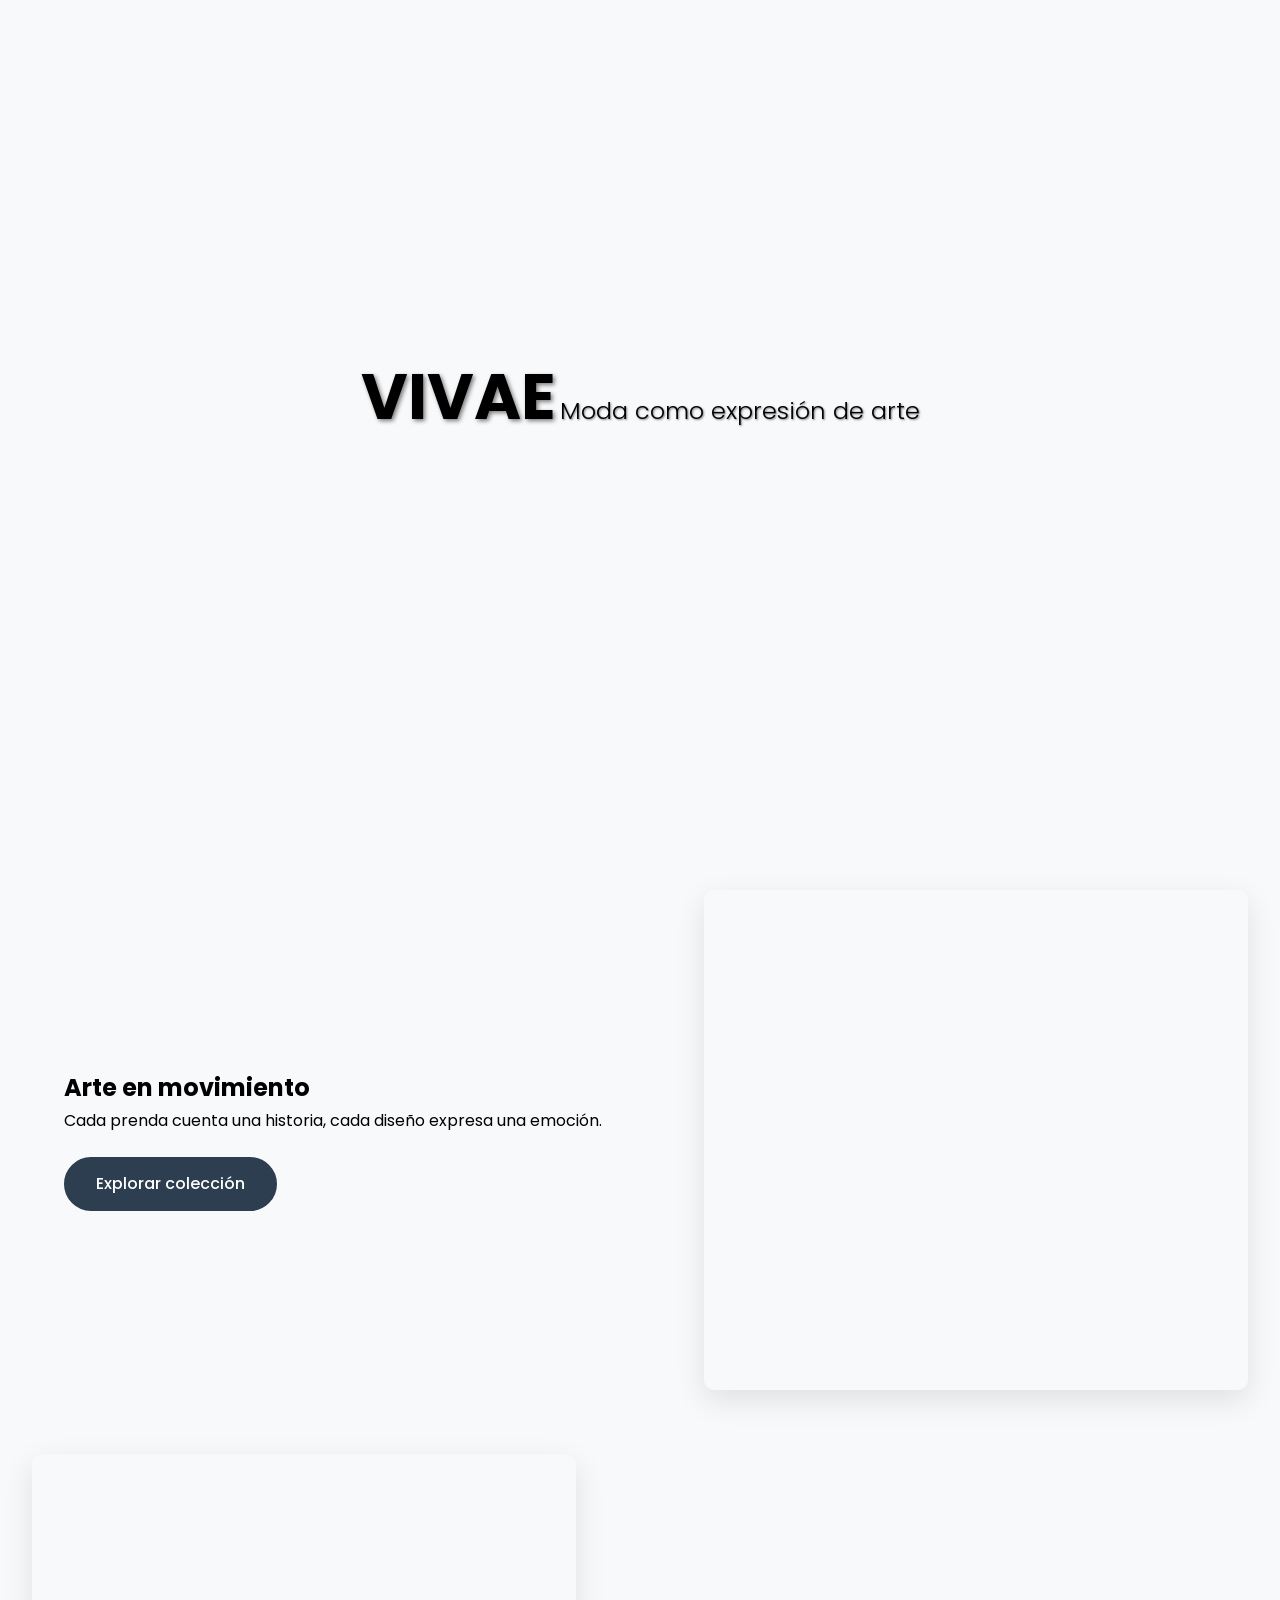
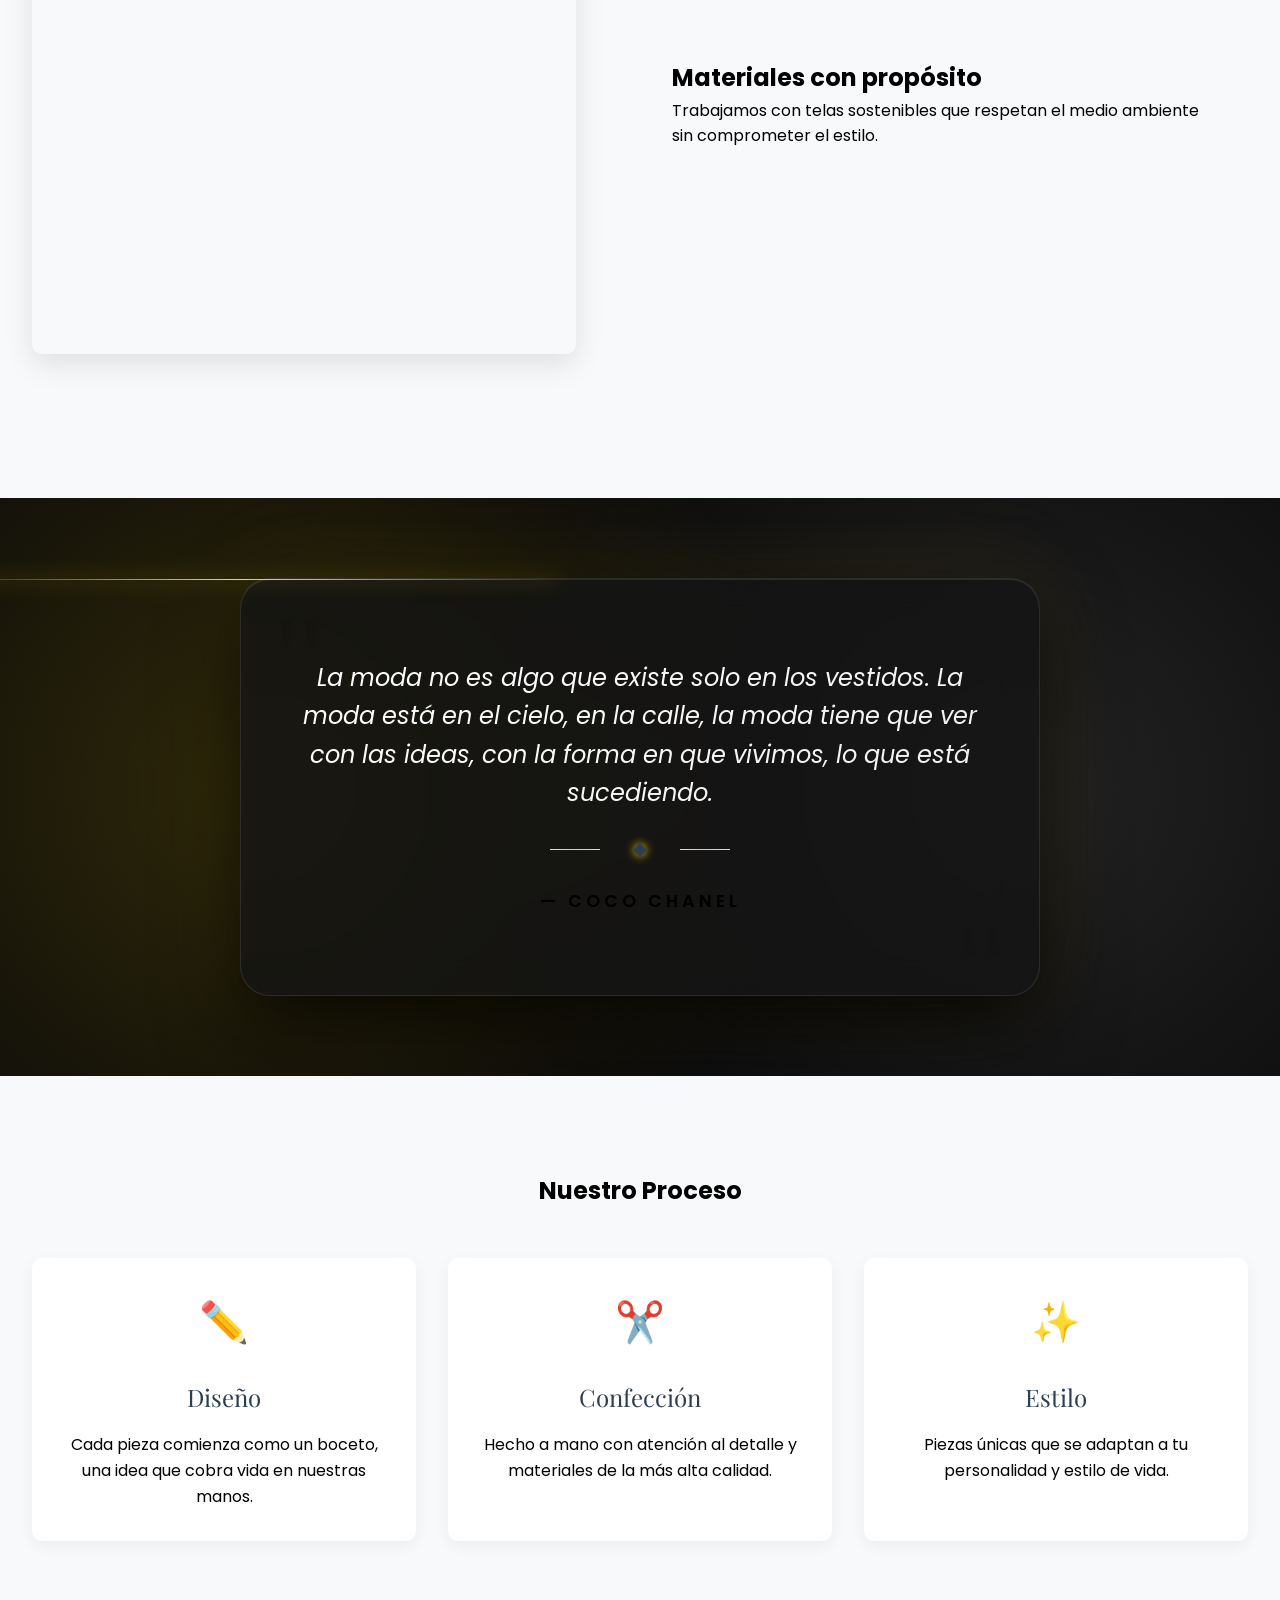
==== index.html @ c9e24480 "." ====
<!DOCTYPE html>
<html lang="es">
<head>
    <meta charset="UTF-8">
    <meta name="viewport" content="width=device-width, initial-scale=1.0">
    <title>Vivae - Moda Femenina</title>
    <link rel="icon" type="image/jpg" href="img/vivae.jpg">
    <link rel="shortcut icon" type="image/jpg" href="img/vivae.jpg">
    <link rel="stylesheet" href="https://cdnjs.cloudflare.com/ajax/libs/font-awesome/6.0.0-beta3/css/all.min.css">
    <link rel="stylesheet" href="css/estilos.css">
    <link rel="stylesheet" href="css/footer.css">
    <link rel="stylesheet" href="css/responsive.css">
    <link rel="stylesheet" href="css/index.css">
    <link rel="preconnect" href="https://fonts.googleapis.com">
    <link rel="preconnect" href="https://fonts.gstatic.com" crossorigin>
    <link href="https://fonts.googleapis.com/css2?family=Playfair+Display:wght@400;500;600;700&family=Poppins:wght@300;400;500;600&display=swap" rel="stylesheet">
</head>
<body>
    <!-- Navigation will be loaded here -->
    <div id="navbar-placeholder">
      <!-- Nav will be loaded by JavaScript -->
    </div>

    <!-- Contenido principal -->
    <main>
        <!-- Banner principal con texto superpuesto -->
        <section class="banner-hero">
            <div class="banner-imagen" id="banner-imagen"></div>
            <div class="banner-contenido">
                <h1 class="titulo-banner">VIVAE</h1>
                <p class="subtitulo-banner">Moda como expresión de arte</p>
            </div>
        </section>

        <!-- Galería de inspiración -->
        <section class="galeria-inspiracion">
            <div class="galeria-item">
                <div class="galeria-texto">
                    <h2>Arte en movimiento</h2>
                    <p>Cada prenda cuenta una historia, cada diseño expresa una emoción.</p>
                    <a href="productos.html" class="btn-explorar">Explorar colección</a>
                </div>
                <div class="galeria-imagen" id="galeria-imagen-1"></div>
            </div>
            
            <div class="galeria-item inverso">
                <div class="galeria-texto">
                    <h2>Materiales con propósito</h2>
                    <p>Trabajamos con telas sostenibles que respetan el medio ambiente sin comprometer el estilo.</p>
                </div>
                <div class="galeria-imagen" id="galeria-imagen-2"></div>
            </div>
        </section>

        <!-- Frase inspiradora -->
        <section class="frase-inspiradora">
            <div class="container">
                <div class="coco-card">
                    <div class="border-glow"></div>
                    <div class="glow-top"></div>
                    <span class="quote-mark left">"</span>
                    <span class="quote-mark right">"</span>
                    
                    <div class="content">
                        <p class="quote-text">La moda no es algo que existe solo en los vestidos. La moda está en el cielo, en la calle, la moda tiene que ver con las ideas, con la forma en que vivimos, lo que está sucediendo.</p>
                        
                        <div class="divider-container">
                            <div class="divider"></div>
                            <div class="diamond"></div>
                            <div class="divider"></div>
                        </div>
                        
                        <p class="author">— Coco Chanel</p>
                    </div>
                    
                    <div class="sparkle"></div>
                    <div class="sparkle"></div>
                    <div class="sparkle"></div>
                    <div class="sparkle"></div>
                </div>
            </div>
        </section>

        <!-- Proceso creativo -->
        <section class="proceso-creativo">
            <h2>Nuestro Proceso</h2>
            <div class="proceso-grid">
                <div class="proceso-paso">
                    <div class="proceso-icono">✏️</div>
                    <h3>Diseño</h3>
                    <p>Cada pieza comienza como un boceto, una idea que cobra vida en nuestras manos.</p>
                </div>
                <div class="proceso-paso">
                    <div class="proceso-icono">✂️</div>
                    <h3>Confección</h3>
                    <p>Hecho a mano con atención al detalle y materiales de la más alta calidad.</p>
                </div>
                <div class="proceso-paso">
                    <div class="proceso-icono">✨</div>
                    <h3>Estilo</h3>
                    <p>Piezas únicas que se adaptan a tu personalidad y estilo de vida.</p>
                </div>
            </div>
        </section>
    </main>

    <!-- Footer will be loaded here -->
    <footer id="footer-placeholder">
      <!-- Footer will be loaded by JavaScript -->
    </footer>

<script src="js/index.js"></script>
</body>
</html>
---- css/estilos.css ----
/* Google Fonts */
@import url('https://fonts.googleapis.com/css2?family=Playfair+Display:ital,wght@1,600;1,700&family=Poppins:wght@300;500&display=swap');

:root {
  /* Paleta de colores principal - Tema Moderno y Fresco */
  --color-primario: #4a6fa5;
  --color-primario-oscuro: #3a5a8c;
  --color-primario-claro: #6b8cae;
  --color-secundario: #ff7e5f;
  --color-fondo: #f8f9fa;
  --color-fondo-secundario: #e9ecef;
  --color-texto: #000000;
  --color-texto-claro: #333333;
  --color-borde: #dee2e6;
  --color-blanco: #ffffff;
  --color-exito: #28a745;
  --color-alerta: #ffc107;
  --color-peligro: #dc3545;
  --color-destacado: #6f42c1;
  --color-sombra: rgba(0, 0, 0, 0.05);
  
  /* Sombras */
  --sombra-sm: 0 1px 2px 0 rgba(0, 0, 0, 0.05);
  --sombra: 0 4px 6px -1px rgba(0, 0, 0, 0.1), 0 2px 4px -1px rgba(0, 0, 0, 0.06);
  --sombra-md: 0 10px 15px -3px rgba(0, 0, 0, 0.1), 0 4px 6px -2px rgba(0, 0, 0, 0.05);
  --sombra-lg: 0 20px 25px -5px rgba(0, 0, 0, 0.1), 0 10px 10px -5px rgba(0, 0, 0, 0.04);
  
  /* Bordes */
  --radio-borde: 0.75rem;
  --radio-borde-sm: 0.5rem;
  
  /* Transiciones */
  --transicion-rapida: all 0.2s ease-in-out;
  --transicion: all 0.3s cubic-bezier(0.4, 0, 0.2, 1);
  --transicion-lenta: all 0.5s cubic-bezier(0.4, 0, 0.2, 1);
  
  /* Tipografía */
  --fuente-titulo: 'Inter', -apple-system, BlinkMacSystemFont, 'Segoe UI', Roboto, sans-serif;
  --fuente-texto: 'Inter', -apple-system, BlinkMacSystemFont, 'Segoe UI', Roboto, sans-serif;
  
  /* Espaciado */
  --espaciado-xs: 0.5rem;
  --espaciado-sm: 1rem;
  --espaciado-md: 1.5rem;
  --espaciado-lg: 2rem;
  --espaciado-xl: 3rem;
  
  /* Z-index */
  --z-index-nav: 1000;
  --z-index-modal: 2000;
  --z-index-toast: 3000;
  --z-index-whatsapp: 999;
}

/* ======================
   RESET Y BASE
   ====================== */
* {
  margin: 0;
  padding: 0;
  box-sizing: border-box;
  font-family: 'Poppins', sans-serif;
}

body {
  font-family: var(--fuente-texto);
  line-height: 1.6;
  color: #000000;
  background-color: var(--color-fondo);
  margin: 0;
  padding: 0;
  min-height: 100vh;
  display: flex;
  flex-direction: column;
  width: 100%;
  overflow-x: hidden;
}

/* ======================
   NAVBAR
   ====================== */
.navbar {
  display: flex;
  justify-content: center;
  align-items: center;
  padding: 15px 20px;
  background: white;
  position: fixed;
  width: 100%;
  top: 0;
  left: 0;
  z-index: var(--z-index-nav);
  box-shadow: 0 2px 15px rgba(0, 0, 0, 0.08);
  height: 80px;
  transition: var(--transicion);
}

.navbar.scrolled {
  padding: 10px 20px;
  height: 70px;
  box-shadow: 0 4px 20px rgba(0, 0, 0, 0.1);
}

.navbar-container {
  display: flex;
  justify-content: space-between;
  align-items: center;
  width: 100%;
  max-width: 1400px;
  margin: 0 auto;
  padding: 0 20px;
}

/* Logo */
.logo {
  display: flex;
  align-items: center;
  text-decoration: none;
  gap: 12px;
  transition: var(--transicion);
  font-family: 'Playfair Display', serif;
  font-weight: 700;
  color: #333;
}

.logo:focus {
  outline: 2px solid var(--color-primario);
  outline-offset: 4px;
  border-radius: 4px;
}

.logo-img {
  height: 40px;
  width: 40px;
  border-radius: 50%;
  object-fit: cover;
  transition: transform 0.3s ease;
}

.logo:hover .logo-img {
  transform: scale(1.05);
}

.logo-text {
  font-family: 'Playfair Display', serif;
  font-size: 1.5rem;
  font-weight: 700;
  color: #333;
  letter-spacing: 0.5px;
  transition: color 0.3s ease;
}

@media (max-width: 576px) {
  .logo-text {
    font-size: 1.25rem;
  }
  
  .logo-img {
    width: 35px;
    height: 35px;
  }
}

/* Menú de navegación */
.main-nav {
  display: flex;
  align-items: center;
}

.nav-links {
  display: flex;
  list-style: none;
  margin: 0;
  padding: 0;
  gap: 2rem;
}

.nav-link {
  color: #333;
  text-decoration: none;
  font-weight: 500;
  font-size: 0.95rem;
  text-transform: uppercase;
  letter-spacing: 0.5px;
  padding: 0.5rem 0;
  position: relative;
  transition: color 0.3s ease;
}

.nav-link::after {
  content: '';
  position: absolute;
  bottom: 0;
  left: 0;
  width: 0;
  height: 2px;
  background-color: var(--color-primario);
  transition: width 0.3s ease;
}

.nav-link:hover,
.nav-link:focus,
.nav-link.active {
  color: var(--color-primario);
  outline: none;
}

.nav-link:hover::after,
.nav-link:focus::after,
.nav-link.active::after {
  width: 100%;
}

/* Botón de menú móvil */
.menu-toggle {
  display: none;
  flex-direction: column;
  justify-content: space-between;
  width: 30px;
  height: 24px;
  background: none;
  border: none;
  cursor: pointer;
  padding: 0;
  z-index: 1002;
}

.menu-toggle:focus {
  outline: 2px solid var(--color-primario);
  outline-offset: 4px;
  border-radius: 4px;
}

.hamburger {
  display: block;
  width: 100%;
  height: 3px;
  background-color: #333;
  border-radius: 3px;
  transition: var(--transicion);
}

/* Overlay del menú móvil */
.menu-overlay {
  position: fixed;
  top: 0;
  left: 0;
  width: 100%;
  height: 100%;
  background-color: rgba(0, 0, 0, 0.5);
  opacity: 0;
  visibility: hidden;
  transition: var(--transicion);
  z-index: 1000;
}

.menu-overlay.active {
  opacity: 1;
  visibility: visible;
}

/* Estilos responsivos */
@media (max-width: 992px) {
  .menu-toggle {
    display: flex;
  }
  
  .main-nav {
    position: fixed;
    top: 80px;
    right: -100%;
    width: 300px;
    height: calc(100vh - 80px);
    background: white;
    flex-direction: column;
    justify-content: flex-start;
    align-items: stretch;
    padding: 2rem;
    box-shadow: -2px 0 15px rgba(0, 0, 0, 0.1);
    transition: right 0.3s ease;
    z-index: 1001;
    overflow-y: auto;
  }
  
  .navbar.scrolled .main-nav {
    top: 70px;
    height: calc(100vh - 70px);
  }
  
  .main-nav.active {
    right: 0;
  }
  
  .nav-links {
    flex-direction: column;
    gap: 0;
    width: 100%;
  }
  
  .nav-links li {
    border-bottom: 1px solid var(--color-borde);
  }
  
  .nav-link {
    display: block;
    padding: 1rem 0;
    font-size: 1rem;
  }
  
  .nav-link::after {
    display: none;
  }
}

@media (max-width: 576px) {
  .main-nav {
    width: 100%;
    right: -100%;
  }
  
  .logo-text {
    font-size: 1.25rem;
  }
  
  .logo-img {
    width: 35px;
    height: 35px;
  }
}

/* Clase para deshabilitar el scroll cuando el menú está abierto */
body.no-scroll {
  overflow: hidden;
  position: fixed;
  width: 100%;
  height: 100%;
}

/* Logo link styles */
.logo-link {
  display: flex;
  align-items: center;
  gap: 12px;
  text-decoration: none;
  color: inherit;
}

.logo-img {
  height: 40px;
  width: 40px;
  border-radius: 50%;
  object-fit: cover;
  transition: transform 0.3s ease;
  background-color: white;
  padding: 5px;
  border-radius: 50%;
  transition: transform 0.5s ease-in-out;
  animation: float 4s ease-in-out infinite;
  box-shadow: 0 4px 15px rgba(0, 0, 0, 0.1);
}

@keyframes float {
  0% { transform: translateY(0px); }
  50% { transform: translateY(-10px); }
  100% { transform: translateY(0px); }
}

.logo-text {
  display: inline-block;
  color: #333;
  font-size: 1.5rem;
  font-weight: 700;
  margin: 0;
  padding: 0;
  line-height: 1;
  vertical-align: middle;
}

/* Contenedor principal de navegación */
.navbar-container {
  display: flex;
  justify-content: space-between;
  align-items: center;
  width: 100%;
  max-width: 1400px;
  margin: 0 auto;
  padding: 0 20px;
}

/* Contenedor principal de navegación */
.navbar-container {
  display: flex;
  justify-content: space-between;
  align-items: center;
  width: 100%;
  max-width: 1400px;
  margin: 0 auto;
  padding: 0 20px;
}

/* Contenedor del menú central */
.nav-center {
  flex: 1;
  display: flex;
  justify-content: center;
  margin: 0 20px;
}

/* Menú de navegación */
.nav-links {
  display: flex;
  list-style: none;
  gap: 30px;
  margin: 0;
  padding: 0;
  align-items: center;
}

/* Estilos para los enlaces de navegación */
.nav-links a {
  text-decoration: none;
  color: #333;
  font-weight: 500;
  font-size: 14px;
  text-transform: uppercase;
  letter-spacing: 1px;
  transition: color 0.3s;
  padding: 8px 0;
  position: relative;
}

.nav-links a:hover,
.nav-links a.active {
  color: #8c33ff;
}

.nav-links a.active::after {
  content: '';
  position: absolute;
  bottom: 0;
  left: 0;
  width: 100%;
  height: 2px;
  background: #8c33ff;
}

/* Botón de menú móvil */
.menu-toggle {
  display: none;
  background: none;
  border: none;
  cursor: pointer;
  padding: 10px;
  z-index: 1002;
  margin-left: 15px;
}

.menu-toggle i {
  font-size: 24px;
  color: #333;
}

/* Overlay para el menú móvil */
.menu-overlay {
  display: none;
  position: fixed;
  top: 0;
  left: 0;
  right: 0;
  bottom: 0;
  background: rgba(0, 0, 0, 0.5);
  z-index: 999;
  opacity: 0;
  transition: opacity 0.3s;
}

.menu-overlay.active {
  display: block;
  opacity: 1;
}

/* Estilos para móviles */
@media (max-width: 992px) {
  .menu-toggle {
    display: flex;
    flex-direction: column;
    justify-content: space-between;
    width: 30px;
    height: 24px;
  }

  .menu-toggle .hamburger {
    display: block;
    width: 100%;
    height: 2px;
    background-color: #333;
    transition: all 0.3s;
  }

  .menu-toggle.active .hamburger:nth-child(1) {
    transform: translateY(11px) rotate(45deg);
  }

  .menu-toggle.active .hamburger:nth-child(2) {
    opacity: 0;
    transform: scale(0);
  }

  .menu-toggle.active .hamburger:nth-child(3) {
    transform: translateY(-11px) rotate(-45deg);
  }

  .nav-links {
    display: none;
    position: absolute;
    top: 80px;
    left: 0;
    right: 0;
    background: white;
    flex-direction: column;
    gap: 0;
    padding: 20px 0;
    box-shadow: 0 4px 6px rgba(0, 0, 0, 0.1);
  }

  .nav-links.active {
    display: flex;
  }

  .nav-links li {
    width: 100%;
    text-align: center;
  }

  .nav-links a {
    display: block;
    padding: 12px 20px;
  }

  .nav-links a.active::after {
    display: none;
  }

  .nav-links a.active {
    background-color: #f8f9fa;
  }
}

.nav-links li {
  position: relative;
}

.nav-links a {
  text-decoration: none;
  color: #333;
  font-weight: 500;
  font-size: 14px;
  transition: color 0.3s;
  text-transform: uppercase;
  letter-spacing: 1px;
  padding: 5px 0;
  position: relative;
  font-family: 'Poppins', sans-serif;
}

.nav-links a.active {
  color: #8c33ff;
}

.nav-links a.active::after {
  content: "";
  position: absolute;
  bottom: -5px;
  left: 0;
  width: 100%;
  height: 2px;
  background: #8c33ff;
}

.nav-links a:hover {
  color: #8c33ff;
}

/* Búsqueda */
.nav-search {
  position: relative;
  width: 250px;
  margin-right: 20px;
}

.search-form {
  position: relative;
  width: 100%;
}

.search-input {
  width: 100%;
  padding: 10px 40px 10px 15px;
  border: 1px solid var(--color-borde);
  border-radius: 30px;
  font-size: 0.9rem;
  transition: all 0.3s ease;
  background-color: #f8f9fa;
}

.search-input:focus {
  outline: none;
  border-color: var(--color-primario);
  box-shadow: 0 0 0 2px rgba(74, 111, 165, 0.2);
  background-color: white;
}

.search-button {
  position: absolute;
  right: 10px;
  top: 50%;
  transform: translateY(-50%);
  background: none;
  border: none;
  color: var(--color-primario);
  cursor: pointer;
  padding: 5px;
  display: flex;
  align-items: center;
  justify-content: center;
}

/* Iconos */
.nav-icons {
  display: flex;
  align-items: center;
  gap: 15px;
}

.search-btn,
.user-btn,
.cart-link {
  color: #444;
  text-decoration: none;
  transition: color 0.3s;
  position: relative;
  display: flex;
  align-items: center;
  justify-content: center;
  width: 36px;
  height: 36px;
  border-radius: 50%;
}

.search-btn:hover,
.user-btn:hover,
.cart-link:hover {
  color: #8c33ff;
  background-color: rgba(140, 51, 255, 0.1);
}

.cart-count {
  position: absolute;
  top: -5px;
  right: -5px;
  background: #2d3559;
  color: white;
  font-size: 10px;
  font-weight: 700;
  border-radius: 50%;
  padding: 2px 5px;
  min-width: 18px;
  height: 18px;
  display: flex;
  align-items: center;
  justify-content: center;
  line-height: 1;
}

/* Botón de menú móvil */
.menu-toggle {
  display: none;
  background: none;
  border: none;
  cursor: pointer;
  padding: 10px;
  z-index: 1002;
  flex-direction: column;
  justify-content: space-between;
  width: 30px;
  height: 24px;
}

.hamburger {
  display: block;
  width: 100%;
  height: 2px;
  background-color: #333;
  transition: all 0.3s ease;
  transform-origin: center;
}

.menu-toggle.active .hamburger:nth-child(1) {
  transform: translateY(11px) rotate(45deg);
}

.menu-toggle.active .hamburger:nth-child(2) {
  opacity: 0;
  transform: scale(0);
}

.menu-toggle.active .hamburger:nth-child(3) {
  transform: translateY(-11px) rotate(-45deg);
}

/* ======================
   HERO BANNER
   ====================== */
.hero-banner {
  position: relative;
  height: 80vh;
  min-height: 500px;
  background-size: cover;
  background-position: center;
  background-repeat: no-repeat;
  display: flex;
  align-items: center;
  justify-content: flex-start;
  color: white;
  text-align: left;
  padding: 0 5%;
  margin-top: 80px;
  margin-bottom: 4rem;
  background-color: #000;
  overflow: hidden;
}

.hero-banner::before {
  content: '';
  position: absolute;
  top: 0;
  left: 0;
  right: 0;
  bottom: 0;
  background: linear-gradient(90deg, rgba(0,0,0,0.7) 0%, rgba(0,0,0,0.4) 50%, rgba(0,0,0,0.1) 100%);
  z-index: 1;
}

.hero-content {
  position: relative;
  z-index: 2;
  max-width: 600px;
  animation: fadeInUp 1s ease-out;
}

.hero-text h1 {
  font-size: 3.5rem;
  font-weight: 800;
  margin-bottom: 1.5rem;
  line-height: 1.2;
  text-transform: uppercase;
  letter-spacing: 1px;
  text-shadow: 2px 2px 4px rgba(0,0,0,0.3);
}

.hero-text p {
  font-size: 1.25rem;
  margin-bottom: 2rem;
  line-height: 1.6;
  text-shadow: 1px 1px 2px rgba(0,0,0,0.5);
}

.btn-hero {
  display: inline-block;
  background-color: var(--color-primario);
  color: white;
  padding: 1rem 2.5rem;
  border-radius: 30px;
  font-weight: 600;
  text-transform: uppercase;
  letter-spacing: 1px;
  transition: all 0.3s ease;
  text-decoration: none;
  border: none;
  cursor: pointer;
  box-shadow: 0 4px 15px rgba(0,0,0,0.2);
}

.btn-hero:hover {
  background-color: var(--color-primario-oscuro);
  transform: translateY(-2px);
  box-shadow: 0 6px 20px rgba(0,0,0,0.25);
}

@keyframes fadeInUp {
  from {
    opacity: 0;
    transform: translateY(20px);
  }
  to {
    opacity: 1;
    transform: translateY(0);
  }
}

/* ======================
   CONTENIDO PRINCIPAL
   ====================== */
.main-content {
  flex: 1;
  padding: 40px 0;
  background-color: #fff;
  width: 100%;
  margin: 80px auto 0;
  max-width: 100%;
  box-sizing: border-box;
}

.container {
  width: 100%;
  max-width: 1400px;
  margin: 0 auto;
  padding: 0 20px;
  box-sizing: border-box;
}

.section-title {
  text-align: center;
  font-size: 2.2rem;
  margin-bottom: 3rem;
  color: var(--color-texto);
  position: relative;
  padding-bottom: 1rem;
}

.section-title::after {
  content: '';
  position: absolute;
  bottom: 0;
  left: 50%;
  transform: translateX(-50%);
  width: 80px;
  height: 3px;
  background-color: var(--color-primario);
}

/* Product grid styles are now in productos.css */

/* Product card styles are now in productos.css */
/* Product card styles - moved to productos.css */
.product-card {
  /* Reset base styles - actual styles are in productos.css */
  all: unset;
}

/* Responsive container for the products grid */
.products-container {
  width: 100%;
  max-width: 1440px;
  margin: 0 auto;
  padding: 0 1rem;
  box-sizing: border-box;
}

/* Responsive typography */
:root {
  --font-size-sm: clamp(0.8rem, 0.5vw + 0.7rem, 0.9rem);
  --font-size-md: clamp(0.9rem, 1vw + 0.7rem, 1rem);
  --font-size-lg: clamp(1rem, 1.2vw + 0.7rem, 1.25rem);
  --font-size-xl: clamp(1.25rem, 1.5vw + 0.8rem, 1.5rem);
}

/* Base responsive adjustments */
html {
  font-size: 100%;
  -webkit-text-size-adjust: 100%;
  -ms-text-size-adjust: 100%;
}

body {
  width: 100%;
  overflow-x: hidden;
  min-height: 100vh;
  display: flex;
  flex-direction: column;
}

.product-image {
  position: absolute;
  top: 0;
  left: 0;
  width: 100%;
  height: 100%;
  object-fit: cover;
  transition: transform 0.5s ease;
}

.product-card:hover .product-image {
  transform: scale(1.05);
}

.product-badge {
  position: absolute;
  top: 1rem;
  right: 1rem;
  background: var(--color-primario);
  color: white;
  padding: 0.25rem 0.75rem;
  border-radius: 50px;
  font-size: 0.75rem;
  font-weight: 600;
  z-index: 2;
}

.product-info {
  padding: 1.25rem;
  flex-grow: 1;
  display: flex;
  flex-direction: column;
  gap: 0.5rem;
}

.product-title {
  font-size: 1rem;
  font-weight: 600;
  margin: 0 0 0.5rem 0;
  color: #333;
  line-height: 1.4;
  height: 2.8em;
  overflow: hidden;
  text-overflow: ellipsis;
  display: -webkit-box;
  -webkit-line-clamp: 2;
  line-clamp: 2;
  -webkit-box-orient: vertical;
}

.product-price {
  margin: 0.5rem 0;
  display: flex;
  align-items: center;
  gap: 0.5rem;
  flex-wrap: wrap;
}

.current-price {
  font-size: 1.1rem;
  font-weight: 700;
  color: var(--color-primario);
}

.old-price {
  font-size: 0.9rem;
  color: #999;
  text-decoration: line-through;
}

.product-buttons {
  display: flex;
  gap: 0.75rem;
  margin-top: auto;
  padding-top: 1rem;
  border-top: 1px solid #f0f0f0;
}

.btn-view-details,
.add-to-cart-btn {
  flex: 1;
  padding: 0.6rem 0.75rem;
  border: none;
  border-radius: 6px;
  font-size: 0.85rem;
  font-weight: 500;
  cursor: pointer;
  transition: all 0.3s ease;
  display: flex;
  align-items: center;
  justify-content: center;
  gap: 0.5rem;
  text-decoration: none;
}

.btn-view-details {
  background: #f8f9fa;
  color: #555;
  border: 1px solid #e9ecef;
}

.btn-view-details:hover {
  background: #e9ecef;
  color: #333;
  transform: translateY(-2px);
}

.add-to-cart-btn {
  background: var(--color-primario);
  color: white;
}

.add-to-cart-btn:hover {
  background: var(--color-primario-oscuro);
  transform: translateY(-2px);
}

/* ======================
   FOOTER
   ====================== */
.footer {
  background: linear-gradient(135deg, #1a1a2e 0%, #16213e 100%);
  color: #fff;
  padding: 3rem 0 1rem;
  position: relative;
  margin-top: 4rem;
  font-size: 0.95rem;
}

.footer-content {
  display: grid;
  grid-template-columns: 1.5fr 1fr 1.2fr;
  gap: 3.5rem;
  max-width: 1200px;
  margin: 0 auto 2rem;
  padding: 0 2rem;
}

.footer-section h3 {
  color: #fff;
  font-size: 1.1rem;
  margin-bottom: 1.5rem;
  position: relative;
  padding-bottom: 0.75rem;
}

.footer-section h3::after {
  content: '';
  position: absolute;
  left: 0;
  bottom: 0;
  width: 40px;
  height: 2px;
  background: var(--color-primario);
}

.footer-section p {
  color: rgba(255, 255, 255, 0.75);
  margin-bottom: 1rem;
  line-height: 1.6;
}

.footer-links {
  list-style: none;
  padding: 0;
  margin: 0;
}

.footer-links li {
  margin-bottom: 0.8rem;
}

.footer-links a {
  color: rgba(255, 255, 255, 0.75);
  text-decoration: none;
  transition: all 0.3s ease;
  display: block;
  padding: 0.3rem 0;
}

.footer-links a:hover {
  color: var(--color-primario-claro);
  padding-left: 5px;
}

.social-links {
  display: flex;
  gap: 1rem;
  margin-top: 1.5rem;
}

.social-links a {
  display: flex;
  align-items: center;
  justify-content: center;
  width: 36px;
  height: 36px;
  border-radius: 50%;
  background: rgba(255, 255, 255, 0.1);
  color: white;
  transition: all 0.3s ease;
}

.social-links a:hover {
  background: var(--color-primario);
  transform: translateY(-3px);
}

.footer-bottom {
  text-align: center;
  padding: 1.5rem 0;
  border-top: 1px solid rgba(255, 255, 255, 0.1);
  color: #888;
}

/* Botón de WhatsApp flotante */
.whatsapp-button {
  position: fixed;
  bottom: 30px;
  right: 30px;
  width: 60px;
  height: 60px;
  background-color: #25D366;
  color: white;
  border-radius: 50%;
  display: flex;
  align-items: center;
  justify-content: center;
  font-size: 30px;
  box-shadow: 0 4px 15px rgba(0, 0, 0, 0.2);
  z-index: 999;
  transition: all 0.3s ease;
  text-decoration: none;
}

.whatsapp-button:hover {
  background-color: #128C7E;
  transform: translateY(-5px);
  box-shadow: 0 8px 20px rgba(0, 0, 0, 0.3);
}

/* ======================
   RESPONSIVE
   ====================== */

/* Tablets grandes y laptops pequeñas */
@media (max-width: 1200px) {
  .products-grid {
    grid-template-columns: repeat(3, 1fr);
    gap: 1.25rem;
  }
  
  .hero-text h1 {
    font-size: 3rem;
  }
  
  .navbar {
    padding: 15px 30px;
  }
}

/* Tablets */
@media (max-width: 992px) {
  .menu-toggle {
    display: flex;
  }
  
  .nav-center {
    position: fixed;
    top: 80px;
    left: -100%;
    width: 300px;
    height: calc(100vh - 80px);
    background: white;
    flex-direction: column;
    justify-content: flex-start;
    padding: 2rem;
    box-shadow: 2px 0 15px rgba(0, 0, 0, 0.1);
    transition: left 0.3s ease;
    z-index: 999;
    overflow-y: auto;
  }
  
  .nav-center.active {
    left: 0;
  }
  
  .nav-links {
    flex-direction: column;
    gap: 1rem;
    width: 100%;
  }
  
  .nav-links li {
    width: 100%;
  }
  
  .nav-links a {
    display: block;
    padding: 0.75rem 1rem;
    border-radius: 4px;
  }
  
  .nav-links a:hover,
  .nav-links a.active {
    background-color: #f8f9fa;
  }
  
  .nav-links a.active::after {
    display: none;
  }
  
  .nav-search {
    width: 100%;
    margin: 1rem 0;
  }
  
  .products-grid {
    grid-template-columns: repeat(2, 1fr);
  }
  
  .footer-content {
    grid-template-columns: repeat(2, 1fr);
    gap: 2.5rem;
  }
  
  .hero-text h1 {
    font-size: 2.5rem;
  }
}

/* Móviles grandes */
@media (max-width: 768px) {
  .navbar {
    padding: 12px 20px;
    height: 70px;
  }
  
  .logo-img {
    height: 35px;
  }
  
  .logo-text {
    font-size: 1.25rem;
  }
  
  .hero-banner {
    height: 60vh;
    min-height: 400px;
    margin-top: 70px;
    padding: 0 3%;
  }
  
  .hero-text h1 {
    font-size: 2rem;
  }
  
  .hero-text p {
    font-size: 1rem;
  }
  
  .section-title {
    font-size: 1.8rem;
  }
  
  .container {
    padding: 0 15px;
  }
  
  .footer-content {
    grid-template-columns: 1fr;
    gap: 2rem;
  }
  
  .whatsapp-button {
    width: 50px;
    height: 50px;
    font-size: 25px;
    bottom: 20px;
    right: 20px;
  }
}

/* Móviles pequeños */
@media (max-width: 576px) {
  .products-grid {
    grid-template-columns: 1fr;
    gap: 1rem;
    padding: 0 0.5rem;
  }
  
  .navbar {
    padding: 10px 15px;
    height: 65px;
  }
  
  .nav-center {
    width: 85%;
  }
  
  .hero-text h1 {
    font-size: 1.75rem;
  }
  
  .hero-text p {
    font-size: 0.95rem;
  }
  
  .btn-hero {
    padding: 0.8rem 2rem;
    font-size: 0.9rem;
  }
  
  .section-title {
    font-size: 1.5rem;
  }
  
  .product-card {
    max-width: 400px;
    margin: 0 auto;
  }
}

/* Muy pequeños */
@media (max-width: 360px) {
  .navbar {
    padding: 8px 10px;
  }
  
  .logo-text {
    font-size: 1.1rem;
  }
  
  .hero-text h1 {
    font-size: 1.5rem;
  }
  
  .products-grid {
    gap: 0.75rem;
  }
}
---- css/footer.css ----
/* ======================
   PIE DE PÁGINA
   ====================== */
.fashion-footer {
  background-color: #16213e;
  color: #ffffff;
  padding: 60px 5% 0;
  font-family: 'Poppins', sans-serif;
  position: relative;
  width: 100%;
  box-sizing: border-box;
}

.glass {
  background: rgba(255, 255, 255, 0.05);
  border: 1px solid rgba(255, 255, 255, 0.1);
  backdrop-filter: blur(10px);
  border-radius: 12px;
  padding: 30px;
  display: flex;
  flex-wrap: wrap;
  justify-content: space-between;
  gap: 30px;
  margin: 0 auto;
  max-width: 1200px;
}

.footer-content {
  width: 100%;
  display: grid;
  grid-template-columns: repeat(auto-fit, minmax(200px, 1fr));
  gap: 30px;
}

/* Brand Section */
.footer-brand {
  flex: 1;
  min-width: 250px;
}

.brand-name {
  font-size: 2.2rem;
  font-weight: 700;
  margin: 0 0 10px;
  color: #fff;
  font-family: 'Playfair Display', serif;
}

.brand-name span {
  color: #4a90e2;
}

.brand-tagline {
  color: #b3b3b3;
  font-size: 0.95rem;
  margin-bottom: 20px;
  line-height: 1.5;
}

/* Social Links */
.social-links {
  display: flex;
  gap: 15px;
  margin-top: 20px;
}

.social-links a {
  color: #fff;
  font-size: 1.2rem;
  transition: all 0.3s ease;
  width: 36px;
  height: 36px;
  border-radius: 50%;
  background: rgba(255, 255, 255, 0.1);
  display: flex;
  align-items: center;
  justify-content: center;
  text-decoration: none;
}

.social-links a:hover {
  background: #4a90e2;
  transform: translateY(-3px);
}

/* Footer Links */
.footer-links {
  flex: 1;
  min-width: 150px;
}

.footer-links h3 {
  color: #4a90e2;
  font-size: 1.1rem;
  margin: 0 0 20px;
  position: relative;
  padding-bottom: 10px;
}

.footer-links h3::after {
  content: '';
  position: absolute;
  left: 0;
  bottom: 0;
  width: 40px;
  height: 2px;
  background: #4a90e2;
}

.footer-links ul {
  list-style: none;
  padding: 0;
  margin: 0;
}

.footer-links li {
  margin-bottom: 12px;
}

.footer-links a {
  color: #e0e0e0;
  text-decoration: none;
  font-size: 0.95rem;
  transition: all 0.3s ease;
  display: inline-block;
}

.footer-links a:hover {
  color: #fff;
  transform: translateX(5px);
}

/* Newsletter */
.footer-newsletter {
  flex: 1;
  min-width: 250px;
}

.footer-newsletter h3 {
  color: #4a90e2;
  font-size: 1.1rem;
  margin: 0 0 15px;
  position: relative;
  padding-bottom: 10px;
}

.footer-newsletter h3::after {
  content: '';
  position: absolute;
  left: 0;
  bottom: 0;
  width: 40px;
  height: 2px;
  background: #4a90e2;
}

.footer-newsletter p {
  color: #b3b3b3;
  font-size: 0.9rem;
  margin: 0 0 15px;
  line-height: 1.5;
}

.footer-newsletter form {
  display: flex;
  margin-top: 15px;
  gap: 5px;
  flex-wrap: wrap;
}

.footer-newsletter input {
  flex: 1;
  min-width: 150px;
  padding: 12px 15px;
  border: 1px solid rgba(255, 255, 255, 0.1);
  background: rgba(255, 255, 255, 0.05);
  color: #fff;
  border-radius: 4px;
  font-size: 0.9rem;
  outline: none;
  transition: all 0.3s ease;
  margin-bottom: 5px;
}

.footer-newsletter input:focus {
  border-color: #4a90e2;
}

.footer-newsletter input::placeholder {
  color: #999;
}

.footer-newsletter button {
  background: #4a90e2;
  color: white;
  border: none;
  padding: 0 20px;
  border-radius: 4px;
  cursor: pointer;
  font-weight: 500;
  transition: all 0.3s ease;
  height: 44px;
  white-space: nowrap;
  margin-bottom: 5px;
}

.footer-newsletter button:hover {
  background: #3a7bc8;
}

/* Contact Section */
.footer-contact {
  flex: 1;
  min-width: 200px;
}

.footer-contact h3 {
  color: #4a90e2;
  font-size: 1.1rem;
  margin: 0 0 20px;
  position: relative;
  padding-bottom: 10px;
}

.footer-contact h3::after {
  content: '';
  position: absolute;
  left: 0;
  bottom: 0;
  width: 40px;
  height: 2px;
  background: #4a90e2;
}

.footer-contact p {
  color: #e0e0e0;
  font-size: 0.95rem;
  margin: 0 0 15px;
  display: flex;
  align-items: flex-start;
  gap: 10px;
  line-height: 1.5;
}

.footer-contact i {
  color: #4a90e2;
  margin-top: 3px;
  width: 16px;
  text-align: center;
}

.footer-bottom-container {
  width: 100%;
  background-color: #16213e;
  position: relative;
  border-top: 1px solid rgba(255, 255, 255, 0.1);
}

.footer-bottom {
  max-width: 1200px;
  margin: 0 auto;
  padding: 2rem 1.5rem;
  text-align: center;
  font-size: 0.9rem;
  color: #ffffff;
  position: relative;
  z-index: 1;
}

.payment-methods {
  margin-top: 1rem;
}

.payment-methods i {
  font-size: 1.5rem;
  margin: 0 0.5rem;
  color: #ffffff;
  transition: color 0.3s ease;
}

.payment-methods i:hover {
  color: var(--color-primario);
}

/* Responsive */
@media (max-width: 992px) {
  .footer-content {
    grid-template-columns: 1fr;
    gap: 3rem;
  }
  
  .footer-links {
    grid-template-columns: repeat(2, 1fr);
  }
  
  .footer-social {
    margin-top: 1.5rem;
  }
}

@media (max-width: 768px) {
  .footer-links {
    grid-template-columns: 1fr;
  }
  
  .footer {
    padding: 3rem 0 0;
  }
}

.footer-section {
  margin-bottom: 2rem;
}

.footer-logo {
  display: inline-block;
  margin-bottom: 1.5rem;
  background-color: white;
  padding: 10px;
  border-radius: 4px;
}

.footer-logo-img {
  height: 50px;
  width: auto;
  display: block;
}

.footer-description {
  color: #b3b3b3;
  margin-bottom: 1.5rem;
  font-size: 0.95rem;
}

.footer-title {
  color: #fff;
  font-size: 1.25rem;
  margin-bottom: 1.5rem;
  position: relative;
  padding-bottom: 0.8rem;
  font-weight: 600;
  text-transform: uppercase;
  letter-spacing: 1px;
}

.footer-title::after {
  content: '';
  position: absolute;
  left: 0;
  bottom: 0;
  width: 40px;
  height: 2px;
  background-color: var(--color-primario);
}

.footer-links {
  list-style: none;
  padding: 0;
  margin: 0;
}

.footer-links li {
  margin-bottom: 0.8rem;
}

.footer-links a {
  color: #b3b3b3;
  text-decoration: none;
  transition: all 0.3s ease;
  display: flex;
  align-items: center;
  font-size: 0.95rem;
}

.footer-links i {
  margin-right: 8px;
  font-size: 0.7rem;
  color: var(--color-primario);
  transition: all 0.3s ease;
}

.footer-links a:hover {
  color: var(--color-primario);
  transform: translateX(5px);
}

.footer-links a:hover i {
  margin-right: 12px;
}

.footer-contact {
  list-style: none;
  padding: 0;
  margin: 0;
}

.footer-contact li {
  margin-bottom: 1rem;
  display: flex;
  align-items: flex-start;
  color: #b3b3b3;
  font-size: 0.95rem;
  line-height: 1.6;
}

.footer-contact i {
  margin-right: 1rem;
  color: var(--color-primario);
  margin-top: 0.3rem;
  min-width: 20px;
  text-align: center;
}

.social-links {
  display: flex;
  gap: 1rem;
  margin-top: 2rem;
}

.social-links a {
  display: flex;
  align-items: center;
  justify-content: center;
  width: 36px;
  height: 36px;
  background-color: rgba(252, 4, 4, 0.05);
  border-radius: 50%;
  color: #fff;
  font-size: 0.95rem;
  transition: all 0.3s ease;
}

.social-links a:hover {
  background-color: var(--color-primario);
  transform: translateY(-3px) scale(1.1);
}

.footer-divider {
  height: 1px;
  background-color: rgba(255, 255, 255, 0.1);
  margin: 3rem 2rem 2rem;
}

.footer-bottom {
  display: flex;
  justify-content: space-between;
  align-items: center;
  padding: 1.5rem 2rem;
  flex-wrap: wrap;
  gap: 1rem;
  max-width: 1400px;
  margin: 0 auto;
}

.copyright {
  color: #b3b3b3;
  font-size: 0.9rem;
}

.payment-methods {
  display: flex;
  gap: 1.2rem;
  color: #b3b3b3;
  font-size: 1.8rem;
}

.payment-methods i {
  transition: all 0.3s ease;
  cursor: pointer;
}

.payment-methods i:hover {
  color: var(--color-primario);
  transform: translateY(-2px);
}

/* Botón de WhatsApp */
.whatsapp-button {
  position: fixed;
  bottom: 2rem;
  right: 2rem;
  background-color: #25D366;
  color: white;
  width: 60px;
  height: 60px;
  border-radius: 30px;
  display: flex;
  align-items: center;
  justify-content: center;
  font-size: 1.8rem;
  box-shadow: 0 4px 15px rgba(37, 211, 102, 0.3);
  z-index: 100;
  transition: all 0.3s ease;
  text-decoration: none;
  overflow: hidden;
  padding: 0 25px;
  white-space: nowrap;
}

.whatsapp-button span {
  font-size: 1rem;
  margin-left: 10px;
  font-weight: 500;
  display: none;
}

.whatsapp-button:hover {
  transform: translateY(-3px);
  box-shadow: 0 6px 20px rgba(37, 211, 102, 0.4);
  width: auto;
  padding: 0 25px;
}

.whatsapp-button:hover span {
  display: inline;
  animation: fadeIn 0.3s ease;
}

@keyframes fadeIn {
  from { opacity: 0; transform: translateX(-10px); }
  to { opacity: 1; transform: translateX(0); }
}

/* Botón de ir arriba */
.back-to-top {
  position: fixed;
  bottom: 2rem;
  right: 2rem;
  background-color: var(--color-primario);
  color: white;
  width: 50px;
  height: 50px;
  border-radius: 50%;
  display: flex;
  align-items: center;
  justify-content: center;
  font-size: 1.2rem;
  box-shadow: 0 4px 15px rgba(0, 0, 0, 0.1);
  z-index: 99;
  opacity: 0;
  visibility: hidden;
  transition: all 0.3s ease;
  text-decoration: none;
  border: none;
  cursor: pointer;
}

.back-to-top.visible {
  opacity: 1;
  visibility: visible;
  bottom: 2rem;
}

.back-to-top:hover {
  background-color: var(--color-primario-oscuro);
  transform: translateY(-3px) scale(1.1);
  box-shadow: 0 6px 20px rgba(0, 0, 0, 0.2);
}

/* Estilos responsivos */
@media (max-width: 992px) {
  .footer-content {
    grid-template-columns: 1fr 1fr;
    gap: 3rem 2rem;
  }
  
  .footer-bottom {
    flex-direction: column;
    text-align: center;
    gap: 1.5rem;
  }
}

@media (max-width: 768px) {
  .footer {
    padding: 3rem 0 0;
  }
  
  .footer-content {
    grid-template-columns: 1fr;
    gap: 2.5rem;
    padding: 0 1.5rem;
  }
  
  .footer-section {
    text-align: center;
  }
  
  .footer-title::after {
    left: 50%;
    transform: translateX(-50%);
  }
  
  .social-links {
    justify-content: center;
  }
  
  .footer-links a {
    justify-content: center;
  }
  
  .footer-contact {
    align-items: center;
  }
  
  .footer-contact li {
    justify-content: center;
    text-align: center;
  }
  
  .footer-divider {
    margin: 2rem 1.5rem;
  }
  
  .footer-bottom {
    padding: 1.5rem;
    text-align: center;
  }
  
  .payment-methods {
    justify-content: center;
    flex-wrap: wrap;
  }
  
  .whatsapp-button {
    width: 60px;
    height: 60px;
    bottom: 1.5rem;
    right: 1.5rem;
  }
  
  .whatsapp-button:hover {
    width: 60px;
    padding: 0;
  }
  
  .whatsapp-button span {
    display: none;
  }
  
  /* Animación para el botón de WhatsApp */
  @keyframes fadeIn {
    from { opacity: 0; }
    to { opacity: 1; }
  }
  
  .back-to-top {
    width: 45px;
    height: 45px;
    font-size: 1.1rem;
    bottom: 1.5rem;
    right: 1.5rem;
  }
}
---- css/responsive.css ----
/* ===================================
   ESTILOS RESPONSIVOS
   =================================== */

/* Breakpoints */
:root {
  --breakpoint-xs: 0;
  --breakpoint-sm: 576px;
  --breakpoint-md: 768px;
  --breakpoint-lg: 992px;
  --breakpoint-xl: 1200px;
  --breakpoint-xxl: 1400px;
}

/* Reset y estilos base */
* {
  box-sizing: border-box;
  margin: 0;
  padding: 0;
  -webkit-font-smoothing: antialiased;
  -moz-osx-font-smoothing: grayscale;
}

:root {
  /* Espaciados responsivos */
  --spacing-xs: 0.5rem;
  --spacing-sm: 1rem;
  --spacing-md: 1.5rem;
  --spacing-lg: 2rem;
  --spacing-xl: 3rem;
  --spacing-xxl: 4rem;
  
  /* Tamaños de fuente responsivos */
  --text-xs: 0.75rem;
  --text-sm: 0.875rem;
  --text-base: 1rem;
  --text-lg: 1.125rem;
  --text-xl: 1.25rem;
  --text-2xl: 1.5rem;
  --text-3xl: 1.875rem;
  --text-4xl: 2.25rem;
}

/* Ajustes generales para el body */
body {
  width: 100%;
  min-height: 100vh;
  overflow-x: hidden;
  position: relative;
  display: flex;
  flex-direction: column;
  font-size: var(--text-base);
  line-height: 1.6;
}

/* Contenedor principal */
.container {
  width: 100%;
  max-width: 1400px;
  margin: 0 auto;
  padding: 0 var(--spacing-md);
  position: relative;
}

/* Secciones */
.seccion {
  padding: 5rem 0;
}

.seccion-titulo {
  font-size: 2.5rem;
  margin-bottom: 2.5rem;
  text-align: center;
  position: relative;
  padding-bottom: 1rem;
}

.seccion-titulo::after {
  content: '';
  position: absolute;
  bottom: 0;
  left: 50%;
  transform: translateX(-50%);
  width: 80px;
  height: 3px;
  background-color: var(--color-primario);
}

/* Grid de productos */
.products-grid {
  display: grid;
  grid-template-columns: repeat(auto-fill, minmax(250px, 1fr));
  gap: 2rem;
  padding: 1rem 0;
}

/* Tarjetas de productos */
.producto-card {
  background: white;
  border-radius: 8px;
  overflow: hidden;
  box-shadow: 0 4px 6px rgba(0, 0, 0, 0.1);
  transition: transform 0.3s ease, box-shadow 0.3s ease;
  display: flex;
  flex-direction: column;
  height: 100%;
}

.producto-card:hover {
  transform: translateY(-5px);
  box-shadow: 0 10px 20px rgba(0, 0, 0, 0.15);
}

.producto-info {
  padding: 1.25rem;
  flex-grow: 1;
  display: flex;
  flex-direction: column;
}

.producto-nombre {
  font-size: 1.1rem;
  font-weight: 600;
  margin-bottom: 0.5rem;
  color: var(--color-texto);
}

.producto-precio {
  font-size: 1.25rem;
  font-weight: 700;
  color: var(--color-primario);
  margin-top: auto;
  padding-top: 0.75rem;
}

/* Imágenes y medios responsivos */
img, video, iframe {
  max-width: 100%;
  height: auto;
  display: block;
}

/* Asegurar que las imágenes en los productos mantengan su relación de aspecto */
.producto-imagen {
  width: 100%;
  height: auto;
  aspect-ratio: 1/1;
  object-fit: cover;
  transition: transform 0.3s ease;
}

.producto-card:hover .producto-imagen {
  transform: scale(1.03);
}

/* Enlaces */
a {
  text-decoration: none;
  color: inherit;
  transition: color 0.2s ease;
}

a:hover {
  color: var(--color-primario);
}

/* Botones */
button, .btn {
  cursor: pointer;
  transition: all 0.2s ease;
  border: none;
  background: none;
  font-family: inherit;
  font-size: inherit;
  line-height: inherit;
}

button:focus, .btn:focus {
  outline: 2px solid var(--color-primario);
  outline-offset: 2px;
}

/* Formularios */
input, textarea, select {
  width: 100%;
  padding: 0.75rem;
  border: 1px solid var(--color-borde);
  border-radius: 4px;
  font-family: inherit;
  font-size: inherit;
  transition: border-color 0.2s ease;
}

input:focus, textarea:focus, select:focus {
  border-color: var(--color-primario);
  outline: none;
  box-shadow: 0 0 0 2px rgba(74, 111, 165, 0.2);
}

/* ====================
   ESTILOS DEL MENÚ MÓVIL
   ==================== */

/* Mostrar botón de menú en móviles */
@media (max-width: 991px) {
  .menu-toggle {
    display: flex;
  }
  
  .main-nav {
    display: none;
  }
  
  .main-nav.active {
    display: block;
  }
  
  /* Ajustes para el banner en diferentes tamaños de pantalla */
  .banner {
    position: relative;
    width: 100%;
    height: 80vh;
    min-height: 500px;
    display: flex;
    align-items: center;
    justify-content: center;
    overflow: hidden;
    color: white;
    text-align: center;
    background-color: #f5f5f5;
  }
  
  .banner-contenido {
    position: relative;
    z-index: 2;
    max-width: 800px;
    padding: 2rem;
    background-color: rgba(0, 0, 0, 0.5);
    border-radius: 8px;
    backdrop-filter: blur(5px);
  }
  
  .banner-titulo {
    font-size: 3rem;
    margin-bottom: 1.5rem;
    font-weight: 700;
    line-height: 1.2;
  }
  
  .banner-descripcion {
    font-size: 1.25rem;
    margin-bottom: 2rem;
    line-height: 1.6;
  }
  
  .banner-boton {
    display: inline-block;
    padding: 0.8rem 2rem;
    background-color: var(--color-primario);
    color: white;
    border-radius: 50px;
    font-weight: 600;
    text-transform: uppercase;
    letter-spacing: 1px;
    transition: all 0.3s ease;
  }
  
  .banner-boton:hover {
    background-color: var(--color-secundario);
    transform: translateY(-2px);
    box-shadow: 0 5px 15px rgba(0, 0, 0, 0.2);
  }
  
  /* Ajustes para el banner en móviles */
  .banner {
    height: 60vh;
    min-height: 400px;
  }
  
  .banner-contenido {
    padding: 1.5rem;
  }
  
  .banner-titulo {
    font-size: 2rem;
    margin-bottom: 1rem;
  }
  
  .banner-descripcion {
    font-size: 1rem;
    margin-bottom: 1.5rem;
  }
  
  /* Ajustes para el grid de productos en diferentes tamaños */
  .products-grid {
    grid-template-columns: repeat(2, 1fr);
    gap: 1rem;
  }
  
  /* Ajustes para el pie de página */
  .footer-contenido {
    flex-direction: column;
    text-align: center;
  }
  
  .footer-seccion {
    margin-bottom: 1.5rem;
    width: 100%;
  }
  
  .footer-redes {
    justify-content: center;
  }
}

/* Botón del menú móvil */
.menu-toggle {
  display: none;
  background: transparent;
  border: none;
  cursor: pointer;
  padding: 12px;
  z-index: 1001;
  position: fixed;
  top: 15px;
  right: 15px;
  width: 44px;
  height: 44px;
  justify-content: center;
  align-items: center;
  border-radius: 4px;
  background-color: rgba(255, 255, 255, 0.9);
  box-shadow: 0 2px 10px rgba(0, 0, 0, 0.1);
  transition: all 0.3s ease;
}

.menu-toggle:active {
  transform: scale(0.95);
}

.menu-toggle .fa-bars {
  font-size: 1.5rem;
  color: var(--color-primario);
  transition: transform 0.3s ease;
}

/* Menú de navegación móvil */
.main-nav {
  position: fixed;
  top: 0;
  right: -300px;
  width: 300px;
  height: 100vh;
  background: var(--color-blanco);
  box-shadow: -2px 0 10px rgba(0, 0, 0, 0.1);
  z-index: 1000;
  transition: right 0.3s ease-in-out;
  padding: 4rem 1.5rem 2rem;
  overflow-y: auto;
}

.main-nav.active {
  right: 0;
}

.main-nav ul {
  list-style: none;
  padding: 0;
  margin: 0;
}

.main-nav li {
  margin-bottom: 1rem;
}

.main-nav a {
  display: block;
  padding: 0.75rem 1rem;
  color: var(--color-texto);
  font-weight: 500;
  border-radius: 4px;
  transition: all 0.2s ease;
}

.main-nav a:hover,
.main-nav a:focus {
  background-color: var(--color-fondo-secundario);
  color: var(--color-primario);
}

/* Overlay para el menú móvil */
.nav-overlay {
  display: none;
  position: fixed;
  top: 0;
  left: 0;
  right: 0;
  bottom: 0;
  background-color: rgba(0, 0, 0, 0.5);
  z-index: 999;
  opacity: 0;
  transition: opacity 0.3s ease;
}

.nav-overlay.active {
  display: block;
  opacity: 1;
}

/* Animación del botón de menú cuando está activo */
.menu-toggle.active .fa-bars {
  transform: rotate(90deg);
}

/* ==================== */
/* MEDIA QUERIES */
/* ==================== */

/* ==================== */
/* ESTILOS PARA DETALLES DE PRODUCTO */
/* ==================== */

.producto-detalle {
  padding: 2rem 0;
}

.producto-contenedor {
  display: grid;
  grid-template-columns: 1fr 1fr;
  gap: 2rem;
  margin-top: 2rem;
}

.producto-galeria {
  position: relative;
}

.producto-imagen-principal {
  width: 100%;
  height: 500px;
  object-fit: contain;
  background: #f8f9fa;
  border-radius: 8px;
  margin-bottom: 1rem;
}

.producto-miniaturas {
  display: flex;
  gap: 1rem;
  overflow-x: auto;
  padding-bottom: 1rem;
}

.miniatura {
  width: 80px;
  height: 80px;
  object-fit: cover;
  border-radius: 4px;
  border: 2px solid transparent;
  cursor: pointer;
  transition: all 0.2s ease;
}

.miniatura:hover,
.miniatura.activa {
  border-color: var(--color-primario);
}

.producto-info {
  padding: 1rem;
}

.producto-titulo {
  font-size: 2rem;
  margin-bottom: 1rem;
  color: var(--color-texto);
}

.producto-precio {
  font-size: 1.75rem;
  font-weight: 700;
  color: var(--color-primario);
  margin-bottom: 1.5rem;
}

.producto-descripcion {
  margin-bottom: 2rem;
  line-height: 1.6;
  color: var(--color-texto-claro);
}

/* Sección de tallas */
.tallas-seccion {
  margin-bottom: 2rem;
}

.tallas-titulo {
  font-size: 1rem;
  font-weight: 600;
  margin-bottom: 0.75rem;
  color: var(--color-texto);
}

.tallas-lista {
  display: flex;
  flex-wrap: wrap;
  gap: 0.5rem;
}

.talla-option {
  display: inline-flex;
  align-items: center;
  justify-content: center;
  width: 40px;
  height: 40px;
  border: 1px solid var(--color-borde);
  border-radius: 4px;
  cursor: pointer;
  transition: all 0.2s ease;
  font-size: 0.875rem;
  font-weight: 500;
}

.talla-option:hover,
.talla-option.activa {
  background-color: var(--color-primario);
  color: white;
  border-color: var(--color-primario);
}

/* Contador de cantidad */
.producto-cantidad {
  display: flex;
  align-items: center;
  margin: 2rem 0;
}

.cantidad-btn {
  width: 40px;
  height: 40px;
  display: flex;
  align-items: center;
  justify-content: center;
  background-color: var(--color-fondo-secundario);
  border: 1px solid var(--color-borde);
  border-radius: 4px;
  font-size: 1.25rem;
  cursor: pointer;
  transition: all 0.2s ease;
}

.cantidad-btn:hover {
  background-color: var(--color-borde);
}

.cantidad-input {
  width: 60px;
  height: 40px;
  text-align: center;
  margin: 0 0.5rem;
  -webkit-appearance: textfield;
  -moz-appearance: textfield;
  appearance: textfield;
}

.cantidad-input::-webkit-outer-spin-button,
.cantidad-input::-webkit-inner-spin-button {
  -webkit-appearance: none;
  margin: 0;
}

/* Sección de envío y devoluciones */
.info-envio {
  display: flex;
  align-items: center;
  margin-bottom: 1rem;
  color: var(--color-texto-claro);
  font-size: 0.875rem;
}

.info-envio i {
  margin-right: 0.5rem;
  color: var(--color-primario);
}

/* Pestañas de información */
.producto-tabs {
  margin-top: 3rem;
}

.tabs-header {
  display: flex;
  border-bottom: 1px solid var(--color-borde);
  margin-bottom: 1.5rem;
}

.tab-btn {
  padding: 0.75rem 1.5rem;
  background: none;
  border: none;
  border-bottom: 2px solid transparent;
  font-weight: 600;
  color: var(--color-texto-claro);
  cursor: pointer;
  transition: all 0.2s ease;
}

.tab-btn.activo {
  color: var(--color-primario);
  border-bottom-color: var(--color-primario);
}

.tab-contenido {
  display: none;
  padding: 1.5rem 0;
  color: var(--color-texto-claro);
  line-height: 1.6;
}

.tab-contenido.activo {
  display: block;
}

/* ==================== */
/* MEDIA QUERIES */
/* ==================== */

/* Pantallas grandes (desktops) */
/* Pantallas muy grandes (desktops grandes) */
@media (min-width: 1440px) {
  .container {
    max-width: 1400px;
  }
}

/* Desktops estándar */
@media (min-width: 1200px) and (max-width: 1439px) {
  .container {
    max-width: 1140px;
  }
}

/* Tablets en modo apaisado y pantallas pequeñas */
@media (max-width: 1199px) {
  .container {
    max-width: 960px;
  }
  
  .producto-imagen-principal {
    height: 450px;
  }
  
  .producto-titulo {
    font-size: 1.75rem;
  }
  
  .producto-precio {
    font-size: 1.5rem;
  }
}

/* Tablets en modo vertical */
@media (max-width: 991px) {
  .container {
    max-width: 720px;
  }
  
  .producto-contenedor {
    grid-template-columns: 1fr;
    gap: 2rem;
  }
  
  .producto-imagen-principal {
    height: 500px;
  }
  
  .producto-info {
    padding: 0;
  }
  
  .tabs-header {
    overflow-x: auto;
    white-space: nowrap;
    padding-bottom: 4px;
  }
  
  .tab-btn {
    padding: 0.75rem 1rem;
    font-size: 0.9rem;
  }
}

/* Tablets pequeñas y móviles grandes */
@media (max-width: 767px) {
  .container {
    max-width: 540px;
    padding: 0 1rem;
  }
  
  .producto-titulo {
    font-size: 1.5rem;
  }
  
  .producto-precio {
    font-size: 1.4rem;
  }
  
  .producto-imagen-principal {
    height: 400px;
  }
  
  .miniatura {
    width: 70px;
    height: 70px;
  }
  
  .tab-btn {
    padding: 0.6rem 0.8rem;
    font-size: 0.85rem;
  }
}

/* Móviles medianos */
@media (max-width: 575px) {
  .container {
    max-width: 100%;
    padding: 0 1rem;
  }
  
  .producto-imagen-principal {
    height: 350px;
  }
  
  .producto-titulo {
    font-size: 1.4rem;
  }
  
  .producto-precio {
    font-size: 1.3rem;
    margin-bottom: 1.25rem;
  }
  
  .producto-descripcion {
    font-size: 0.95rem;
    margin-bottom: 1.5rem;
  }
  
  .talla-option {
    width: 36px;
    height: 36px;
    font-size: 0.8rem;
  }
  
  .cantidad-btn, .cantidad-input {
    height: 36px;
  }
  
  .miniatura {
    width: 60px;
    height: 60px;
  }
}

/* Móviles pequeños */
@media (max-width: 375px) {
  .producto-imagen-principal {
    height: 300px;
  }
  
  .producto-titulo {
    font-size: 1.3rem;
  }
  
  .producto-precio {
    font-size: 1.2rem;
  }
  
  .talla-option {
    width: 32px;
    height: 32px;
    font-size: 0.75rem;
  }
  
  .cantidad-btn {
    width: 36px;
    height: 36px;
    font-size: 1rem;
  }
  
  .cantidad-input {
    width: 50px;
    height: 36px;
  }
  
  
  .tab-btn {
    padding: 0.5rem 0.6rem;
    font-size: 0.8rem;
  }
  
  .tab-contenido {
    font-size: 0.9rem;
  }
}

/* Móviles muy pequeños */
@media (max-width: 320px) {
  .producto-imagen-principal {
    height: 250px;
  }
  
  .miniatura {
    width: 50px;
    height: 50px;
  }
  
  .talla-option {
    width: 30px;
    height: 30px;
    font-size: 0.7rem;
  }
  
  .cantidad-btn {
    width: 32px;
    height: 32px;
  }
  
  .cantidad-input {
    width: 40px;
    height: 32px;
  }
}

/* Ajustes de impresión */
@media print {
  .menu-toggle,
  .main-nav,
  .producto-miniaturas {
    display: none !important;
  }
  
  .producto-contenedor {
    display: block;
  }
  
  .producto-imagen-principal {
    max-height: 300px;
    margin: 0 auto 1rem;
  }
  
  .producto-info {
    padding: 0;
  }
  
  .producto-titulo {
    font-size: 1.5rem;
  }
  
  .producto-precio {
    font-size: 1.25rem;
  }
}

/* Ajuste para navegadores WebKit (Safari, Chrome) */
@media screen and (-webkit-min-device-pixel-ratio:0) {
  .cantidad-input {
    -webkit-appearance: none;
    -moz-appearance: textfield;
    appearance: textfield;
    margin: 0;
  }
}

/* Ajuste para Firefox */
@-moz-document url-prefix() {
  .cantidad-input {
    -moz-appearance: textfield;
    appearance: textfield;
  }
}

/* Ajuste para Microsoft Edge */
@supports (-ms-ime-align: auto) {
  .cantidad-input {
    -webkit-appearance: none;
    -moz-appearance: textfield;
    appearance: textfield;
  }
}

/* Ajuste para la cuadrícula de productos en tablets */
/* Tablets en modo apaisado y móviles grandes */
@media (min-width: 576px) and (max-width: 991px) {
  .container {
    max-width: 100%;
    padding: 0 1.5rem;
  }
  
  .banner-titulo {
    font-size: 2.5rem;
  }
  
  .banner-descripcion {
    font-size: 1.1rem;
  }
  
  .products-grid {
    grid-template-columns: repeat(3, 1fr);
    gap: 1.25rem;
  }
  
  .producto-card {
    padding: 1rem;
  }
  
  .producto-nombre {
    font-size: 1rem;
  }
  
  .producto-precio {
    font-size: 1.1rem;
  }
  
  /* Navigation */
  .main-nav {
    width: 300px;
  }
  
  /* Product cards */
  .product-card {
    margin-bottom: 1.5rem;
  }
  /* Mostrar el botón de menú en móviles */
  .menu-toggle {
    display: flex;
    flex-direction: column;
    justify-content: center;
    align-items: center;
    padding: 10px;
    margin-right: 10px;
  }
  
  /* Estilos del menú desplegable */
  .main-nav {
    position: fixed;
    top: 0;
    right: -100%;
    width: 80%;
    max-width: 300px;
    height: 100vh;
    background: #fff;
    box-shadow: -5px 0 15px rgba(0, 0, 0, 0.1);
    transition: right 0.4s cubic-bezier(0.77, 0, 0.175, 1);
    z-index: 1000;
    padding: 80px 20px 30px;
    overflow-y: auto;
    -webkit-overflow-scrolling: touch;
  }
  
  /* Estado activo del menú */
  .main-nav.active {
    right: 0;
  }
  
  /* Estilos para la lista de navegación */
  .nav-links {
    flex-direction: column;
    padding: 0;
    margin: 20px 0;
    list-style: none;
    width: 100%;
  }
  
  .nav-links li {
    margin: 15px 0;
    opacity: 0;
    transform: translateX(20px);
    transition: all 0.4s cubic-bezier(0.68, -0.55, 0.265, 1.55);
  }
  
  .main-nav.active .nav-links li {
    opacity: 1;
    transform: translateX(0);
  }
  
  /* Retraso para la animación de los elementos del menú */
  .main-nav.active .nav-links li:nth-child(1) { transition-delay: 0.1s; }
  .main-nav.active .nav-links li:nth-child(2) { transition-delay: 0.2s; }
  .main-nav.active .nav-links li:nth-child(3) { transition-delay: 0.3s; }
  .main-nav.active .nav-links li:nth-child(4) { transition-delay: 0.4s; }
  
  /* Estilos de los enlaces del menú */
  .nav-link {
    display: block;
    padding: 12px 0;
    color: #333;
    text-decoration: none;
    font-size: 1.1rem;
    font-weight: 500;
    transition: color 0.3s ease;
    position: relative;
  }
  
  .nav-link:active,
  .nav-link:hover {
    color: #007bff;
  }
  
  .nav-link.active {
    color: #007bff;
    font-weight: 600;
  }
  
  /* Overlay para cerrar el menú al hacer clic fuera */
  .menu-overlay {
    content: '';
    position: fixed;
    top: 0;
    left: 0;
    width: 100%;
    height: 100%;
    background: rgba(0, 0, 0, 0.5);
    opacity: 0;
    visibility: hidden;
    transition: all 0.3s ease;
    z-index: 999;
  }
  
  .menu-open .menu-overlay {
    opacity: 1;
    visibility: visible;
  }
  
  /* Ajustes para el body cuando el menú está abierto */
  body.menu-open {
    overflow: hidden;
  }
  
  /* Ajustes para el logo en móviles */
  .logo {
    z-index: 1002;
  }
}

/* Ajustes generales para móviles */
/* Dispositivos móviles pequeños */
@media (max-width: 575px) {
  .container {
    padding: 0 1rem;
  }
  
  .banner {
    height: 50vh;
    min-height: 350px;
  }
  
  .banner-titulo {
    font-size: 1.75rem;
  }
  
  .banner-descripcion {
    font-size: 0.95rem;
  }
  
  .banner-boton {
    padding: 0.6rem 1.2rem;
    font-size: 0.9rem;
  }
  
  .products-grid {
    grid-template-columns: 1fr;
    gap: 1rem;
  }
  
  .producto-card {
    margin-bottom: 1rem;
  }
  
  .footer {
    padding: 2rem 1rem;
  }
  
  .footer-derechos {
    flex-direction: column;
    text-align: center;
    gap: 0.5rem;
  }
  
  .footer-enlaces {
    justify-content: center;
  }
  
  h1 { font-size: 2rem; }
  h2 { font-size: 1.75rem; }
  h3 { font-size: 1.5rem; }
  
  /* Ajustes generales */
  .container {
    padding: 0 15px;
  }
  
  /* Ajustes del encabezado */
  .navbar {
    padding: 10px 15px;
    height: 70px;
  }
  
  .logo img {
    max-height: 40px;
  }
  
  /* Ajustes del contenido principal */
  .main-content {
    padding: 20px 0;
  }
  
  .page-title {
    font-size: 1.8rem;
    margin-bottom: 1.5rem;
  }
  
  /* Filtros */
  .filters-content {
    flex-direction: column;
    gap: 15px;
  }
  
  .filter-group {
    width: 100%;
  }
  
  /* Productos */
  .productos-grid {
    grid-template-columns: repeat(2, 1fr);
    gap: 15px;
  }
  
  .product-card {
    margin-bottom: 15px;
  }
  
  /* Banner principal */
  .banner-hero {
    height: 70vh;
    min-height: 400px;
  }
  
  .banner-contenido {
    padding: 0 20px;
  }
  
  .titulo-banner {
    font-size: 2.5rem;
    margin-bottom: 1rem;
  }
  
  .subtitulo-banner {
    font-size: 1.2rem;
  }
  
  /* Galería de inspiración */
  .galeria-inspiracion {
    padding: 2rem 1rem;
  }
  
  .galeria-item, 
  .galeria-item.inverso {
    flex-direction: column;
    margin-bottom: 2rem;
  }
  
  .galeria-texto, 
  .galeria-imagen {
    width: 100%;
    padding: 1.5rem;
  }
  
  .galeria-imagen {
    height: 300px;
  }
  
  /* Productos destacados */
  .productos-destacados {
    padding: 2rem 1rem;
  }
  
  .productos-grid {
    grid-template-columns: repeat(2, 1fr);
    gap: 1rem;
  }
  
  /* Frase inspiradora */
  .frase-inspiradora {
    padding: 3rem 1rem;
  }
  
  .coco-card {
    padding: 2rem 1.5rem;
  }
  
  .quote-text {
    font-size: 1.2rem;
  }
  
  /* Newsletter */
  .newsletter {
    padding: 2rem 1rem;
  }
  
  .newsletter-contenido {
    flex-direction: column;
    text-align: center;
  }
  
  .newsletter-form {
    flex-direction: column;
    width: 100%;
  }
  
  .newsletter-input {
    width: 100%;
    margin-bottom: 1rem;
  }
  
  .newsletter-btn {
    width: 100%;
  }
  
  /* Footer */
  .footer-content {
    grid-template-columns: 1fr;
    gap: 2rem;
  }
  
  .footer-bottom {
    flex-direction: column;
    text-align: center;
    gap: 1rem;
  }
}

/* Móviles medianos */
@media (max-width: 575px) {
  .container {
    max-width: 540px;
  }
  
  h1 { font-size: 1.75rem; }
  h2 { font-size: 1.5rem; }
  h3 { font-size: 1.25rem; }
  
  .btn {
    padding: 0.6rem 1.2rem;
    font-size: 0.9rem;
  }
}

/* Móviles pequeños */
@media (max-width: 480px) {
  .container {
    padding: 0 10px;
  }
  
  h1 { font-size: 1.5rem; }
  h2 { font-size: 1.3rem; }
  
  .btn {
    width: 100%;
    margin: 5px 0;
  }
  /* Product grid adjustments */
  .products-grid {
    grid-template-columns: repeat(1, 1fr);
    gap: 1rem;
    padding: 0 10px;
  }
  
  .product-card {
    width: 100%;
    margin: 0 auto;
  }
  
  /* Main content adjustments */
  .main-content {
    padding: 20px 0;
  }
  
  /* Filter section */
  .filters-content {
    flex-direction: column;
    gap: 1rem;
  }
  
  .filter-group {
    width: 100%;
  }
  
  /* Buttons */
  .btn {
    display: block;
    width: 100%;
    margin: 5px 0;
  }
  
  .frase-inspiradora {
    padding: 2rem 1rem;
  }
  
  .quote-text {
    font-size: 1.1rem;
  }
  
  .footer-content {
    padding: 2rem 1rem;
  }
}

/* Ajustes para la página de productos */
@media (max-width: 767px) {
  .filtros {
    position: static;
    width: 100%;
    padding: 1rem;
    margin-bottom: 2rem;
  }
  
  .productos-container {
    flex-direction: column;
  }
  
  .productos-grid {
    width: 100%;
    padding: 0 1rem;
  }
  
  .filtro-toggle {
    display: block;
    margin-bottom: 1rem;
  }
  
  .filtros {
    display: none;
  }
  
  .filtros.activo {
    display: block;
  }
}

/* Ajustes para la página de detalle de producto */
@media (max-width: 767px) {
  .producto-detalle {
    flex-direction: column;
  }
  
  .producto-galeria, 
  .producto-info {
    width: 100%;
    padding: 1rem;
  }
  
  .producto-precio {
    font-size: 1.5rem;
  }
  
  .producto-acciones {
    flex-direction: column;
    gap: 1rem;
  }
  
  .btn-comprar-ahora {
    width: 100%;
    text-align: center;
  }
  
  .producto-detalles-tabs {
    flex-direction: column;
  }
  
  .producto-detalles-tab {
    padding: 0.75rem 1rem;
  }
}

/* Mejoras de accesibilidad en dispositivos táctiles */
@media (hover: none) and (pointer: coarse) {
  button, 
  a, 
  input[type="button"], 
  input[type="submit"] {
    min-height: 44px;
    min-width: 44px;
  }
  
  .producto-card {
    padding: 1rem;
  }
  
  .producto-imagen {
    margin-bottom: 1rem;
  }
}

/* Ajustes para modo oscuro en dispositivos móviles */
/* Modo oscuro para móviles */
@media (prefers-color-scheme: dark) and (max-width: 767px) {
  body {
    background-color: #121212;
    color: #e0e0e0;
  }
  
  .banner-titulo,
  .banner-descripcion,
  .seccion-titulo {
    color: #ffffff;
    text-shadow: 1px 1px 3px rgba(0, 0, 0, 0.5);
  }
  
  .producto-card {
    background-color: #1e1e1e;
    border: 1px solid #333;
  }
  
  .producto-nombre,
  .producto-precio {
    color: #e0e0e0;
  }
  
  .producto-card,
  .coco-card,
  .newsletter {
    background-color: #1e1e1e;
    color: #e0e0e0;
  }
  
  .galeria-texto {
    background-color: #1e1e1e;
    color: #e0e0e0;
  }
}
---- css/index.css ----
/* Animaciones para el texto del banner */
@keyframes floatText {
    0%, 100% {
        transform: translateX(0) translateY(0) rotate(0.5deg);
    }
    25% {
        transform: translateX(-2px) translateY(-1px) rotate(-0.5deg);
    }
    50% {
        transform: translateX(1px) translateY(1px) rotate(0.5deg);
    }
    75% {
        transform: translateX(2px) translateY(-1px) rotate(-0.5deg);
    }
}

.titulo-banner {
    animation: floatText 8s ease-in-out infinite;
    display: inline-block;
    position: relative;
}

.subtitulo-banner {
    animation: floatText 10s ease-in-out infinite reverse;
    display: inline-block;
    position: relative;
    animation-delay: 0.5s;
}

/* Efecto de brillo en el texto del banner */
@keyframes textGlow {
    0%, 100% {
        text-shadow: 0 0 8px rgba(255, 255, 255, 0.3);
    }
    50% {
        text-shadow: 0 0 15px rgba(255, 255, 255, 0.6);
    }
}

.banner-contenido h1,
.banner-contenido p {
    animation: textGlow 3s ease-in-out infinite alternate;
}

/* Estilos para la sección de productos destacados */
.productos-destacados {
    padding: 4rem 0;
    background-color: #f9f9f9;
}

.productos-destacados .titulo-seccion {
    text-align: center;
    font-size: 2.5rem;
    margin-bottom: 2rem;
    color: #333;
    font-family: 'Playfair Display', serif;
    font-weight: 600;
}

.products-grid {
    display: grid;
    grid-template-columns: repeat(5, 1fr);
    gap: 1.5rem;
    padding: 1rem;
    max-width: 1800px;
    margin: 0 auto;
}

/* Estilos responsivos */
@media (max-width: 1800px) {
    .products-grid {
        grid-template-columns: repeat(4, 1fr);
    }
}

@media (max-width: 1400px) {
    .products-grid {
        grid-template-columns: repeat(3, 1fr);
    }
}

@media (max-width: 1024px) {
    .products-grid {
        grid-template-columns: repeat(2, 1fr);
    }
}

@media (max-width: 640px) {
    .products-grid {
        grid-template-columns: 1fr;
    }
}

/* Estilos de la tarjeta de producto */
.product-card {
    background: white;
    border-radius: 8px;
    overflow: hidden;
    box-shadow: 0 2px 4px rgba(0, 0, 0, 0.1);
    transition: all 0.3s ease;
    display: flex;
    flex-direction: column;
    height: 100%;
    position: relative;
}

.product-card:hover {
    transform: translateY(-5px);
    box-shadow: 0 6px 12px rgba(0, 0, 0, 0.15);
}

/* Contenedor de la imagen */
.product-image-container {
    position: relative;
    width: 100%;
    padding-top: 100%; /* Relación de aspecto 1:1 */
    overflow: hidden;
}

.product-image {
    position: absolute;
    top: 0;
    left: 0;
    width: 100%;
    height: 100%;
    object-fit: cover;
    transition: transform 0.3s ease;
}

.product-card:hover .product-image {
    transform: scale(1.05);
}

/* Información del producto */
.product-info {
    padding: 1rem;
    display: flex;
    flex-direction: column;
    flex-grow: 1;
}

.product-title {
    font-size: 0.95rem;
    margin: 0 0 0.5rem;
    color: #333;
    font-weight: 500;
    line-height: 1.3;
    min-height: 2.6em;
    display: -webkit-box;
    -webkit-line-clamp: 2;
    line-clamp: 2;
    -webkit-box-orient: vertical;
    overflow: hidden;
    text-overflow: ellipsis;
}

.product-price {
    font-weight: 700;
    color: #000;
    font-size: 1.1rem;
    margin: 0.5rem 0;
}

/* Botones de acción */
.product-actions {
    margin-top: auto;
    display: flex;
    flex-direction: column;
    gap: 0.5rem;
    padding-top: 0.5rem;
}

.btn-ver-detalle{
    display: flex;
    align-items: center;
    justify-content: center;
    padding: 0.5rem;
    border: none;
    border-radius: 4px;
    font-size: 0.85rem;
    font-weight: 500;
    cursor: pointer;
    transition: all 0.2s ease;
    text-align: center;
    text-decoration: none;
}

.btn-ver-detalle {
    background-color: #f0f0f0;
    color: #333;
}

.btn-ver-detalle:hover {
    background-color: #e0e0e0;
}

.btn-ver-detalle i{
    margin-right: 5px;
    font-size: 0.9em;
}

/* Etiqueta de producto destacado */
.producto-destacado {
    position: absolute;
    top: 10px;
    right: 10px;
    background-color: #ff7e5f;
    color: white;
    padding: 0.25rem 0.5rem;
    border-radius: 3px;
    font-size: 0.75rem;
    font-weight: 600;
    z-index: 1;
}

/* Categoría del producto */
.producto-categoria {
    display: inline-block;
    background-color: #f0f0f0;
    color: #666;
    font-size: 0.75rem;
    padding: 0.2rem 0.5rem;
    border-radius: 10px;
    margin-bottom: 0.5rem;
    font-weight: 500;
}

/* Detalles del producto */
.producto-detalles {
    margin: 0.5rem 0;
    font-size: 0.8rem;
    color: #666;
}

.producto-talla,
.producto-color {
    display: flex;
    align-items: center;
    margin-bottom: 0.25rem;
}

.producto-talla i,
.producto-color i {
    margin-right: 5px;
    color: #4a6fa5;
}

.product-card:hover {
    transform: translateY(-5px);
    box-shadow: 0 6px 12px rgba(0, 0, 0, 0.15);
}

/* Contenedor de la imagen */
.product-image-container {
    position: relative;
    width: 100%;
    padding-top: 100%; /* Relación de aspecto 1:1 */
    overflow: hidden;
}

.product-image {
    position: absolute;
    top: 0;
    left: 0;
    width: 100%;
    height: 100%;
    object-fit: cover;
    transition: transform 0.3s ease;
}

.product-card:hover .product-image {
    transform: scale(1.05);
}

/* Contenido de la tarjeta */
.product-info {
    padding: 1rem;
    display: flex;
    flex-direction: column;
    flex-grow: 1;
}

.product-title {
    font-size: 0.95rem;
    margin: 0 0 0.5rem;
    color: #333;
    font-weight: 500;
    line-height: 1.3;
    min-height: 2.6em; /* Asegura espacio para dos líneas de texto */
    display: -webkit-box;
    -webkit-line-clamp: 2;
    line-clamp: 2;
    -webkit-box-orient: vertical;
    overflow: hidden;
    text-overflow: ellipsis;
}

.product-price {
    font-weight: 700;
    color: #000;
    font-size: 1.1rem;
    margin: 0.5rem 0;
}

/* Botones de acción */
.product-actions {
    margin-top: auto;
    display: flex;
    flex-direction: column;
    gap: 0.5rem;
    padding-top: 0.5rem;
}

.producto-destacado {
    position: absolute;
    top: 10px;
    right: 10px;
    background-color: #ff7e5f;
    color: white;
    padding: 0.25rem 0.5rem;
    border-radius: 3px;
    font-size: 0.75rem;
    font-weight: 600;
    z-index: 1;
}

/* Categoría del producto */
.producto-categoria {
    display: inline-block;
    background-color: #f0f0f0;
    color: #666;
    font-size: 0.75rem;
    padding: 0.2rem 0.5rem;
    border-radius: 10px;
    margin-bottom: 0.5rem;
    font-weight: 500;
}

.ver-mas-container {
    text-align: center;
    margin-top: 2rem;
}

.btn-ver-mas {
    display: inline-block;
    padding: 0.8rem 2rem;
    background-color: #000;
    color: white;
    text-decoration: none;
    border-radius: 4px;
    font-weight: 500;
    transition: background-color 0.3s ease;
}

.btn-ver-mas:hover {
    background-color: #333;
}

.loading {
    text-align: center;
    padding: 2rem;
    grid-column: 1 / -1;
    color: #666;
}

/* Estilos para el banner */
@keyframes float {
    0%, 100% { transform: translateY(0); }
    50% { transform: translateY(-10px); }
}

/* Estilos para el banner hero */
.banner-hero {
    position: relative;
    height: 90vh;
    overflow: hidden;
    display: flex;
    align-items: center;
    justify-content: center;
    color: rgb(0, 0, 0);
    text-align: center;
}

/* Animación de zoom y paneo para la imagen de fondo */
@keyframes zoomPan {
    0% {
        transform: scale(1) translate(0, 0);
    }
    25% {
        transform: scale(1.05) translate(-1%, -1%);
    }
    50% {
        transform: scale(1.1) translate(1%, 1%);
    }
    75% {
        transform: scale(1.05) translate(1%, -1%);
    }
    100% {
        transform: scale(1) translate(0, 0);
    }
}

.banner-imagen {
    position: absolute;
    top: 0;
    left: 0;
    width: 100%;
    height: 100%;
    background-size: cover;
    background-position: center;
    z-index: -1;
    animation: zoomPan 30s ease-in-out infinite;
    will-change: transform;
    transform-origin: center center;
    backface-visibility: hidden;
    -webkit-backface-visibility: hidden;
    -moz-backface-visibility: hidden;
    -ms-backface-visibility: hidden;
}

.banner-contenido {
    max-width: 800px;
    padding: 0 20px;
    animation: fadeIn 1.5s ease-out;
}

.titulo-banner {
    font-size: 4rem;
    font-weight: 700;
    margin-bottom: 1rem;
    text-shadow: 2px 2px 4px rgba(0, 0, 0, 0.5);
}

.subtitulo-banner {
    font-size: 1.5rem;
    font-weight: 300;
    margin-bottom: 2rem;
    text-shadow: 1px 1px 2px rgba(0, 0, 0, 0.5);
}

/* Galería de inspiración */
.galeria-inspiracion {
    padding: 5rem 2rem;
    max-width: 1400px;
    margin: 0 auto;
}

.galeria-item {
    display: flex;
    margin-bottom: 4rem;
    align-items: center;
    gap: 4rem;
}

.galeria-item.inverso {
    flex-direction: row-reverse;
}

.galeria-texto {
    flex: 1;
    padding: 2rem;
}

.galeria-imagen {
    flex: 1;
    height: 500px;
    background-size: cover;
    background-position: center;
    border-radius: 10px;
    box-shadow: 0 10px 30px rgba(0, 0, 0, 0.1);
    transition: transform 0.3s ease;
}

.galeria-imagen:hover {
    transform: scale(1.02);
}

/* Estilos para el botón de explorar */
.btn-explorar {
    display: inline-block;
    padding: 12px 30px;
    background-color: #2c3e50;
    color: white;
    text-decoration: none;
    border-radius: 30px;
    font-weight: 500;
    margin-top: 1.5rem;
    transition: all 0.3s ease;
    border: 2px solid #2c3e50;
}

.btn-explorar:hover {
    background-color: transparent;
    color: #2c3e50;
}

/* Estilos para el subtítulo */
.subtitulo {
    font-size: 1.5rem;
    font-weight: 500;
    letter-spacing: 0.3rem;
    margin: 0;
    text-transform: uppercase;
    color: #666;
    margin-bottom: 1rem;
}

/* Estilos para las nuevas secciones */
.badge-nuevo {
    background: #ff4d4d;
    color: white;
    padding: 0.3rem 1rem;
    border-radius: 20px;
    font-size: 0.8rem;
    font-weight: 600;
    display: inline-block;
    margin-bottom: 1rem;
    text-transform: uppercase;
    letter-spacing: 1px;
}

/* Estilos para la sección de newsletter */
.newsletter {
    background-color: #f9f9f9;
    padding: 4rem 2rem;
    text-align: center;
}

.newsletter h2 {
    margin-bottom: 1rem;
    color: #2c3e50;
}

.newsletter-texto p {
    color: #666;
    margin-bottom: 2rem;
    max-width: 600px;
    margin-left: auto;
    margin-right: auto;
}

/* Estilos responsivos */
@media (max-width: 768px) {
    .coco-card {
        padding: 60px 40px;
    }
    
    .quote-text {
        font-size: 19px;
    }
    
    .author {
        font-size: 16px;
        letter-spacing: 3px;
    }

    .quote-mark {
        font-size: 120px;
    }

    .galeria-item {
        flex-direction: column;
        gap: 2rem;
        margin-bottom: 3rem;
    }
    
    .galeria-item.inverso {
        flex-direction: column;
    }
    
    .galeria-imagen {
        height: 50vh;
        width: 100%;
        margin-top: 2rem;
    }
    
    .titulo-banner, .titulo-principal {
        font-size: 3rem;
    }
    
    .subtitulo-banner {
        font-size: 1.2rem;
    }
    
    .proceso-creativo {
        padding: 4rem 1rem;
    }
    
    .proceso-grid {
        grid-template-columns: 1fr;
        gap: 2rem;
    }
}

/* Estilos para la tarjeta de Coco Chanel */
.frase-inspiradora {
    padding: 80px 20px;
    background: #0a0a0a;
    position: relative;
    overflow: hidden;
}

.frase-inspiradora::before {
    content: '';
    position: absolute;
    inset: 0;
    background: 
        radial-gradient(circle at 20% 50%, rgba(255, 215, 0, 0.15) 0%, transparent 50%),
        radial-gradient(circle at 80% 50%, rgba(255, 255, 255, 0.1) 0%, transparent 50%);
    animation: pulse 8s ease-in-out infinite;
}

@keyframes pulse {
    0%, 100% { opacity: 0.5; }
    50% { opacity: 1; }
}

.frase-inspiradora .container {
    position: relative;
    perspective: 1500px;
    max-width: 1200px;
    margin: 0 auto;
}

.coco-card {
    position: relative;
    max-width: 800px;
    margin: 0 auto;
    background: rgba(20, 20, 20, 0.8);
    backdrop-filter: blur(20px);
    border-radius: 30px;
    padding: 80px 60px;
    border: 1px solid rgba(255, 255, 255, 0.1);
    box-shadow: 
        0 30px 80px rgba(0, 0, 0, 0.8),
        inset 0 1px 0 rgba(255, 255, 255, 0.1),
        0 0 100px rgba(255, 215, 0, 0.1);
    animation: float 6s ease-in-out infinite, appear 1.5s ease-out;
    transform-style: preserve-3d;
    transition: transform 0.3s ease;
}

.coco-card:hover {
    transform: rotateX(2deg) rotateY(2deg) translateY(-10px);
    box-shadow: 
        0 40px 100px rgba(0, 0, 0, 0.9),
        inset 0 1px 0 rgba(255, 255, 255, 0.15),
        0 0 150px rgba(255, 215, 0, 0.2);
}

@keyframes float {
    0%, 100% { transform: translateY(0px); }
    50% { transform: translateY(-20px); }
}

@keyframes appear {
    0% {
        opacity: 0;
        transform: translateY(50px) rotateX(20deg);
    }
    100% {
        opacity: 1;
        transform: translateY(0) rotateX(0deg);
    }
}

.glow-top {
    position: absolute;
    top: 0;
    left: 50%;
    transform: translateX(-50%);
    width: 80%;
    height: 3px;
    background: linear-gradient(90deg, 
        transparent,
        #ffd700,
        #ffed4e,
        #ffd700,
        transparent
    );
    box-shadow: 0 0 20px #ffd700;
    animation: glow 3s ease-in-out infinite;
}

@keyframes glow {
    0%, 100% {
        opacity: 0.5;
        filter: blur(2px);
    }
    50% {
        opacity: 1;
        filter: blur(0px);
    }
}

.quote-mark {
    position: absolute;
    font-size: 200px;
    font-family: Georgia, serif;
    color: rgba(255, 215, 0, 0.08);
    line-height: 0;
    user-select: none;
    z-index: 0;
}

.quote-mark.left {
    top: 40px;
    left: 20px;
}

.quote-mark.right {
    bottom: 40px;
    right: 20px;
    transform: rotate(180deg);
}

.content {
    position: relative;
    z-index: 1;
}

.quote-text {
    font-size: 24px;
    line-height: 1.8;
    color: #000000;
    text-shadow: none;
    font-style: italic;
    margin-bottom: 40px;
    text-align: center;
    text-shadow: 0 2px 10px rgba(0, 0, 0, 0.5);
    animation: textReveal 2s ease-out;
    background: linear-gradient(135deg, #ffffff 0%, #f0f0f0 50%, #ffd700 100%);
    -webkit-background-clip: text;
    -webkit-text-fill-color: transparent;
    background-clip: text;
    background-size: 200% 200%;
    animation: gradientShift 5s ease infinite, textReveal 2s ease-out;
}

@keyframes textReveal {
    0% {
        opacity: 0;
        letter-spacing: 10px;
        filter: blur(10px);
    }
    100% {
        opacity: 1;
        letter-spacing: normal;
        filter: blur(0);
    }
}

@keyframes gradientShift {
    0%, 100% {
        background-position: 0% 50%;
    }
    50% {
        background-position: 100% 50%;
    }
}

.divider-container {
    display: flex;
    align-items: center;
    justify-content: center;
    gap: 20px;
    margin: 40px 0;
}

.divider {
    width: 60px;
    height: 1px;
    background: linear-gradient(90deg, transparent, #ffd700, transparent);
    position: relative;
}

.diamond {
    width: 8px;
    height: 8px;
    background: #ffd700;
    transform: rotate(45deg);
    box-shadow: 0 0 10px #ffd700;
    animation: spin 4s linear infinite;
}

@keyframes spin {
    0% { transform: rotate(45deg); }
    100% { transform: rotate(405deg); }
}

.author {
    font-size: 20px;
    color: #ffd700;
    text-align: center;
    font-weight: 600;
    letter-spacing: 4px;
    font-style: normal;
    text-transform: uppercase;
    text-shadow: 
        0 0 10px rgba(255, 215, 0, 0.5),
        0 2px 5px rgba(0, 0, 0, 0.8);
    animation: authorReveal 2.5s ease-out;
}

@keyframes authorReveal {
    0% {
        opacity: 0;
        transform: translateY(20px);
    }
    60% {
        opacity: 0;
    }
    100% {
        opacity: 1;
        transform: translateY(0);
    }
}

.sparkle {
    position: absolute;
    width: 4px;
    height: 4px;
    background: #ffd700;
    border-radius: 50%;
    box-shadow: 0 0 10px #ffd700;
    animation: sparkleFloat 3s ease-in-out infinite;
    opacity: 0;
}

.sparkle:nth-child(1) {
    top: 15%;
    left: 10%;
    animation-delay: 0s;
}

.sparkle:nth-child(2) {
    top: 25%;
    right: 15%;
    animation-delay: 1s;
}

.sparkle:nth-child(3) {
    bottom: 20%;
    left: 20%;
    animation-delay: 2s;
}

.sparkle:nth-child(4) {
    bottom: 30%;
    right: 10%;
    animation-delay: 1.5s;
}

@keyframes sparkleFloat {
    0%, 100% {
        opacity: 0;
        transform: translateY(0px) scale(0);
    }
    50% {
        opacity: 1;
        transform: translateY(-20px) scale(1);
    }
}

.border-glow {
    position: absolute;
    inset: -2px;
    border-radius: 30px;
    background: linear-gradient(45deg, 
        transparent 0%,
        rgba(255, 215, 0, 0.3) 25%,
        transparent 50%,
        rgba(255, 255, 255, 0.2) 75%,
        transparent 100%
    );
    background-size: 400% 400%;
    animation: borderMove 8s ease infinite;
    z-index: -1;
    opacity: 0.5;
}

@keyframes borderMove {
    0%, 100% {
        background-position: 0% 50%;
    }
    50% {
        background-position: 100% 50%;
    }
}

/* Animaciones */
@keyframes fadeIn {
    from { opacity: 0; transform: translateY(20px); }
    to { opacity: 1; transform: translateY(0); }
}

@keyframes fadeInUp {
    from {
        opacity: 0;
        transform: translateY(20px);
    }
    to {
        opacity: 1;
        transform: translateY(0);
    }
}

/* Estilos para el contenedor de portada */
.portada-contenido {
    position: absolute;
    top: 0;
    left: 0;
    width: 100%;
    height: 100%;
    display: flex;
    flex-direction: column;
    justify-content: center;
    align-items: center;
    z-index: 2;
    color: white;
    text-align: center;
    padding: 2rem;
    background: linear-gradient(to right, rgba(0,0,0,0.7), rgba(0,0,0,0.5));
    text-shadow: 2px 2px 4px rgba(0, 0, 0, 0.5);
}

.titulo-principal {
    font-size: 5.5rem;
    font-weight: 700;
    letter-spacing: 0.5rem;
    margin: 0;
    text-transform: uppercase;
    font-family: 'Playfair Display', serif;
    animation: fadeIn 2s ease-out;
    color: #fff;
    text-shadow: 2px 2px 6px rgba(0, 0, 0, 0.8);
    margin-bottom: 1rem;
}

/* Estilos para el proceso creativo */
.proceso-creativo {
    padding: 6rem 2rem;
    max-width: 1400px;
    margin: 0 auto;
    text-align: center;
}

.proceso-grid {
    display: grid;
    grid-template-columns: repeat(auto-fit, minmax(250px, 1fr));
    gap: 2rem;
    margin-top: 3rem;
}

.proceso-paso {
    padding: 2rem;
    background: white;
    border-radius: 10px;
    box-shadow: 0 5px 15px rgba(0, 0, 0, 0.05);
    transition: transform 0.3s ease, box-shadow 0.3s ease;
}

.proceso-paso:hover {
    transform: translateY(-5px);
    box-shadow: 0 10px 25px rgba(0, 0, 0, 0.1);
}

.proceso-icono {
    font-size: 2.5rem;
    margin-bottom: 1.5rem;
}

.proceso-paso h3 {
    font-size: 1.5rem;
    font-weight: 400;
    margin-bottom: 1rem;
    font-family: 'Playfair Display', serif;
    color: #2c3e50;
}

/* Estilos para la tarjeta de cita */
.frase-inspiradora {
    padding: 80px 20px;
    background: #0a0a0a;
    position: relative;
    overflow: hidden;
}

.frase-inspiradora::before {
    content: '';
    position: absolute;
    inset: 0;
    background: 
        radial-gradient(circle at 20% 50%, rgba(255, 215, 0, 0.15) 0%, transparent 50%),
        radial-gradient(circle at 80% 50%, rgba(255, 255, 255, 0.1) 0%, transparent 50%);
    animation: pulse 8s ease-in-out infinite;
}

@keyframes pulse {
    0%, 100% { opacity: 0.5; }
    50% { opacity: 1; }
}

.frase-inspiradora .container {
    position: relative;
    perspective: 1500px;
    max-width: 1200px;
    margin: 0 auto;
}

.coco-card {
    position: relative;
    max-width: 800px;
    margin: 0 auto;
    background: rgba(20, 20, 20, 0.8);
    backdrop-filter: blur(20px);
    border-radius: 30px;
    padding: 80px 60px;
    border: 1px solid rgba(255, 255, 255, 0.1);
    box-shadow: 
        0 30px 80px rgba(0, 0, 0, 0.8),
        inset 0 1px 0 rgba(255, 255, 255, 0.1),
        0 0 100px rgba(255, 215, 0, 0.1);
    animation: float 6s ease-in-out infinite, appear 1.5s ease-out;
    transform-style: preserve-3d;
    transition: transform 0.3s ease;
}

.coco-card:hover {
    transform: rotateX(2deg) rotateY(2deg) translateY(-10px);
    box-shadow: 
        0 40px 100px rgba(0, 0, 0, 0.9),
        inset 0 1px 0 rgba(255, 255, 255, 0.15),
        0 0 150px rgba(255, 215, 0, 0.2);
}

@keyframes float {
    0%, 100% { transform: translateY(0px); }
    50% { transform: translateY(-20px); }
}

@keyframes appear {
    0% {
        opacity: 0;
        transform: translateY(50px) rotateX(20deg);
    }
    100% {
        opacity: 1;
        transform: translateY(0) rotateX(0deg);
    }
}

.glow-top {
    position: absolute;
    top: 0;
    left: 50%;
    transform: translateX(-50%);
    width: 80%;
    height: 3px;
    background: linear-gradient(90deg, 
        transparent,
        #ffd700,
        #ffed4e,
        #ffd700,
        transparent
    );
    box-shadow: 0 0 20px #ffd700;
    animation: glow 3s ease-in-out infinite;
}

@keyframes glow {
    0%, 100% {
        opacity: 0.5;
        filter: blur(2px);
    }
    50% {
        opacity: 1;
        filter: blur(0px);
    }
}

.quote-mark {
    position: absolute;
    font-size: 200px;
    font-family: Georgia, serif;
    color: rgba(255, 215, 0, 0.08);
    line-height: 0;
    user-select: none;
    z-index: 0;
}

.quote-mark.left {
    top: 40px;
    left: 20px;
}

.quote-mark.right {
    bottom: 40px;
    right: 20px;
    transform: rotate(180deg);
}

.content {
    position: relative;
    z-index: 1;
}

.quote-text {
    font-size: 24px;
    line-height: 1.8;
    color: #000000;
    text-shadow: none;
    font-style: italic;
    margin-bottom: 40px;
    text-align: center;
    text-shadow: 0 2px 10px rgba(0, 0, 0, 0.5);
    animation: textReveal 2s ease-out;
    background: linear-gradient(135deg, #ffffff 0%, #f0f0f0 50%, #ffd700 100%);
    -webkit-background-clip: text;
    -webkit-text-fill-color: transparent;
    background-clip: text;
    background-size: 200% 200%;
    animation: gradientShift 5s ease infinite, textReveal 2s ease-out;
}

@keyframes textReveal {
    0% {
        opacity: 0;
        letter-spacing: 10px;
        filter: blur(10px);
    }
    100% {
        opacity: 1;
        letter-spacing: normal;
        filter: blur(0);
    }
}

@keyframes gradientShift {
    0%, 100% {
        background-position: 0% 50%;
    }
    50% {
        background-position: 100% 50%;
    }
}

.divider-container {
    display: flex;
    align-items: center;
    justify-content: center;
    gap: 20px;
    margin: 40px 0;
}

.divider {
    width: 60px;
    height: 1px;
    background: linear-gradient(90deg, transparent, #ffd700, transparent);
    position: relative;
}

.diamond {
    width: 8px;
    height: 8px;
    background: #ffd700;
    transform: rotate(45deg);
    box-shadow: 0 0 10px #ffd700;
    animation: spin 4s linear infinite;
}

@keyframes spin {
    0% { transform: rotate(45deg); }
    100% { transform: rotate(405deg); }
}

.author {
    font-size: 20px;
    color: #ffd700;
    text-align: center;
    font-weight: 600;
    letter-spacing: 4px;
    font-style: normal;
    text-transform: uppercase;
    text-shadow: 
        0 0 10px rgba(255, 215, 0, 0.5),
        0 2px 5px rgba(0, 0, 0, 0.8);
    animation: authorReveal 2.5s ease-out;
}

@keyframes authorReveal {
    0% {
        opacity: 0;
        transform: translateY(20px);
    }
    60% {
        opacity: 0;
    }
    100% {
        opacity: 1;
        transform: translateY(0);
    }
}

.sparkle {
    position: absolute;
    width: 4px;
    height: 4px;
    background: #ffd700;
    border-radius: 50%;
    box-shadow: 0 0 10px #ffd700;
    animation: sparkleFloat 3s ease-in-out infinite;
    opacity: 0;
}

.sparkle:nth-child(1) {
    top: 15%;
    left: 10%;
    animation-delay: 0s;
}

.sparkle:nth-child(2) {
    top: 25%;
    right: 15%;
    animation-delay: 1s;
}

.sparkle:nth-child(3) {
    bottom: 20%;
    left: 20%;
    animation-delay: 2s;
}

.sparkle:nth-child(4) {
    bottom: 30%;
    right: 10%;
    animation-delay: 1.5s;
}

@keyframes sparkleFloat {
    0%, 100% {
        opacity: 0;
        transform: translateY(0px) scale(0);
    }
    50% {
        opacity: 1;
        transform: translateY(-20px) scale(1);
    }
}

.border-glow {
    position: absolute;
    inset: -2px;
    border-radius: 30px;
    background: linear-gradient(45deg, 
        transparent 0%,
        rgba(255, 215, 0, 0.3) 25%,
        transparent 50%,
        rgba(255, 255, 255, 0.2) 75%,
        transparent 100%
    );
    background-size: 400% 400%;
    animation: borderMove 8s ease infinite;
    z-index: -1;
    opacity: 0.5;
}

@keyframes borderMove {
    0%, 100% {
        background-position: 0% 50%;
    }
    50% {
        background-position: 100% 50%;
    }
}

/* Media queries para la tarjeta de Coco Chanel */
@media (max-width: 768px) {
    .coco-card {
        padding: 60px 40px;
    }
    
    .quote-text {
        font-size: 19px;
    }
    
    .author {
        font-size: 16px;
        letter-spacing: 3px;
    }

    .quote-mark {
        font-size: 120px;
    }
}

.coco-card {
    margin: 0 auto;
    background: rgba(20, 20, 20, 0.8);
    backdrop-filter: blur(20px);
    border-radius: 30px;
    padding: 80px 60px;
    border: 1px solid rgba(255, 255, 255, 0.1);
    box-shadow: 
        0 30px 80px rgba(0, 0, 0, 0.8),
        inset 0 1px 0 rgba(255, 255, 255, 0.1),
        0 0 100px rgba(255, 215, 0, 0.1);
    animation: float 6s ease-in-out infinite, appear 1.5s ease-out;
    transform-style: preserve-3d;
    transition: transform 0.3s ease;
}

.coco-card:hover {
    transform: rotateX(2deg) rotateY(2deg) translateY(-10px);
    box-shadow: 
        0 40px 100px rgba(0, 0, 0, 0.9),
        inset 0 1px 0 rgba(255, 255, 255, 0.15),
        0 0 150px rgba(255, 215, 0, 0.2);
}

@keyframes float {
    0%, 100% { transform: translateY(0px); }
    50% { transform: translateY(-20px); }
}

@keyframes appear {
    0% {
        opacity: 0;
        transform: translateY(50px) rotateX(20deg);
    }
    100% {
        opacity: 1;
        transform: translateY(0) rotateX(0deg);
    }
}

.glow-top {
    position: absolute;
    top: 0;
    left: 50%;
    transform: translateX(-50%);
    width: 80%;
    height: 3px;
    background: linear-gradient(90deg, 
        transparent,
        #ffd700,
        #ffed4e,
        #ffd700,
        transparent
    );
    box-shadow: 0 0 20px #ffd700;
    animation: glow 3s ease-in-out infinite;
}

@keyframes glow {
    0%, 100% {
        opacity: 0.5;
        filter: blur(2px);
    }
    50% {
        opacity: 1;
        filter: blur(0px);
    }
}

.quote-mark {
    position: absolute;
    font-size: 8rem;
    color: rgba(0, 0, 0, 0.05);
    font-family: 'Times New Roman', serif;
    line-height: 1;
}

.quote-mark.left {
    top: 1rem;
    left: 2rem;
}

.quote-mark.right {
    bottom: 1rem;
    right: 2rem;
}

.quote-text {
    font-size: 1.5rem;
    line-height: 1.6;
    color: #000000;
    text-shadow: none;
    margin-bottom: 2rem;
    color: #333;
    position: relative;
    z-index: 2;
}

.divider-container {
    display: flex;
    align-items: center;
    justify-content: center;
    margin: 2rem 0;
}

.divider {
    height: 1px;
    width: 50px;
    background-color: #ddd;
}

.diamond {
    width: 10px;
    height: 10px;
    background-color: #2c3e50;
    transform: rotate(45deg);
    margin: 0 15px;
}

.author {
    font-size: 1.1rem;
    color: #000000;
    font-weight: 600;
    text-shadow: none;
    margin-top: 1rem;
}

/* Efectos de brillo */
.border-glow {
    position: absolute;
    top: 0;
    left: 0;
    right: 0;
    bottom: 0;
    border-radius: 15px;
    box-shadow: 0 0 20px rgba(255, 255, 255, 0.5);
    opacity: 0;
    transition: opacity 0.3s ease;
}

.coco-card:hover .border-glow {
    opacity: 1;
}

.glow-top {
    position: absolute;
    top: 0;
    left: 0;
    right: 0;
    height: 1px;
    background: linear-gradient(90deg, transparent, rgba(255, 255, 255, 0.8), transparent);
    animation: glow 3s infinite;
}

.sparkle {
    position: absolute;
    width: 10px;
    height: 10px;
    background: white;
    border-radius: 50%;
    opacity: 0;
    box-shadow: 0 0 10px 2px white;
    animation: sparkle 4s infinite;
}

.sparkle:nth-child(1) {
    top: 20%;
    left: 10%;
    animation-delay: 0.5s;
}

.sparkle:nth-child(2) {
    top: 80%;
    left: 15%;
    animation-delay: 1s;
}

.sparkle:nth-child(3) {
    top: 30%;
    right: 10%;
    animation-delay: 1.5s;
}

.sparkle:nth-child(4) {
    bottom: 20%;
    right: 15%;
    animation-delay: 2s;
}

@keyframes glow {
    0%, 100% { opacity: 0.3; }
    50% { opacity: 0.8; }
}

@keyframes sparkle {
    0%, 100% { 
        opacity: 0;
        transform: scale(0);
    }
    50% { 
        opacity: 1;
        transform: scale(1.5);
    }
}
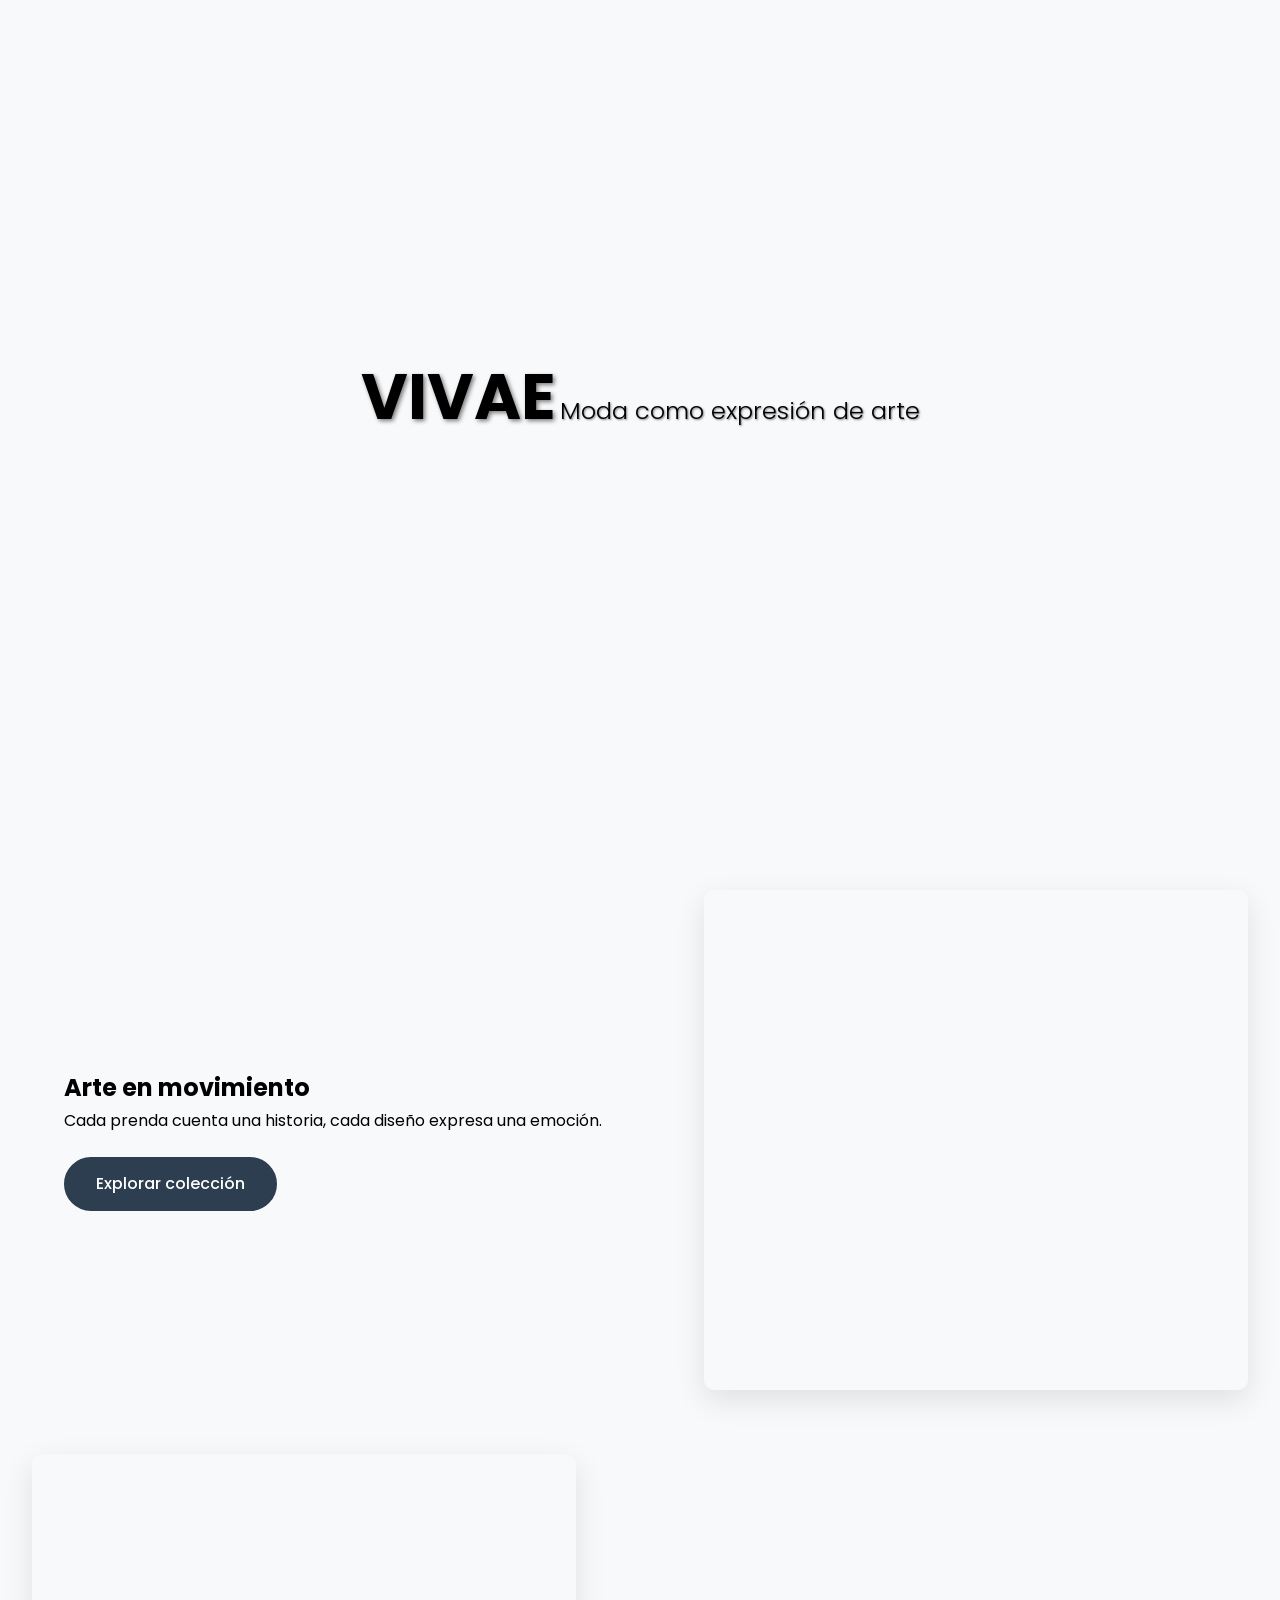
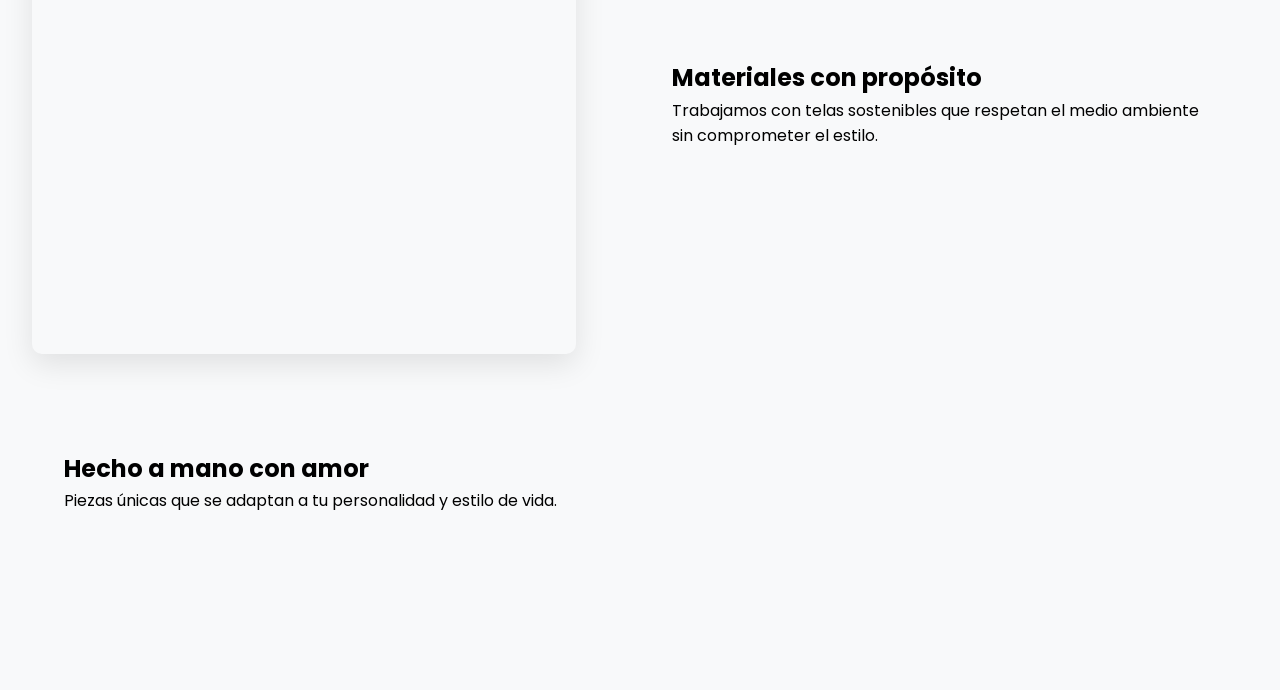
==== commit 9965470a: "." ====
--- a/index.html
+++ b/index.html
@@ -50,54 +50,10 @@
                 </div>
                 <div class="galeria-imagen" id="galeria-imagen-2"></div>
             </div>
-        </section>
-
-        <!-- Frase inspiradora -->
-        <section class="frase-inspiradora">
-            <div class="container">
-                <div class="coco-card">
-                    <div class="border-glow"></div>
-                    <div class="glow-top"></div>
-                    <span class="quote-mark left">"</span>
-                    <span class="quote-mark right">"</span>
-                    
-                    <div class="content">
-                        <p class="quote-text">La moda no es algo que existe solo en los vestidos. La moda está en el cielo, en la calle, la moda tiene que ver con las ideas, con la forma en que vivimos, lo que está sucediendo.</p>
-                        
-                        <div class="divider-container">
-                            <div class="divider"></div>
-                            <div class="diamond"></div>
-                            <div class="divider"></div>
-                        </div>
-                        
-                        <p class="author">— Coco Chanel</p>
-                    </div>
-                    
-                    <div class="sparkle"></div>
-                    <div class="sparkle"></div>
-                    <div class="sparkle"></div>
-                    <div class="sparkle"></div>
-                </div>
-            </div>
-        </section>
-
-        <!-- Proceso creativo -->
-        <section class="proceso-creativo">
-            <h2>Nuestro Proceso</h2>
-            <div class="proceso-grid">
-                <div class="proceso-paso">
-                    <div class="proceso-icono">✏️</div>
-                    <h3>Diseño</h3>
-                    <p>Cada pieza comienza como un boceto, una idea que cobra vida en nuestras manos.</p>
-                </div>
-                <div class="proceso-paso">
-                    <div class="proceso-icono">✂️</div>
-                    <h3>Confección</h3>
-                    <p>Hecho a mano con atención al detalle y materiales de la más alta calidad.</p>
-                </div>
-                <div class="proceso-paso">
-                    <div class="proceso-icono">✨</div>
-                    <h3>Estilo</h3>
+            
+            <div class="galeria-item">
+                <div class="galeria-texto">
+                    <h2>Hecho a mano con amor</h2>
                     <p>Piezas únicas que se adaptan a tu personalidad y estilo de vida.</p>
                 </div>
             </div>
@@ -109,6 +65,16 @@
       <!-- Footer will be loaded by JavaScript -->
     </footer>
 
-<script src="js/index.js"></script>
+    <!-- Scripts -->
+    <script type="module">
+      import { cargarNavegacion, cargarFooter, configurarImagenes } from './js/index.js';
+      
+      // Inicialización cuando el DOM esté listo
+      document.addEventListener('DOMContentLoaded', () => {
+        cargarNavegacion();
+        cargarFooter();
+        configurarImagenes();
+      });
+    </script>
 </body>
 </html>
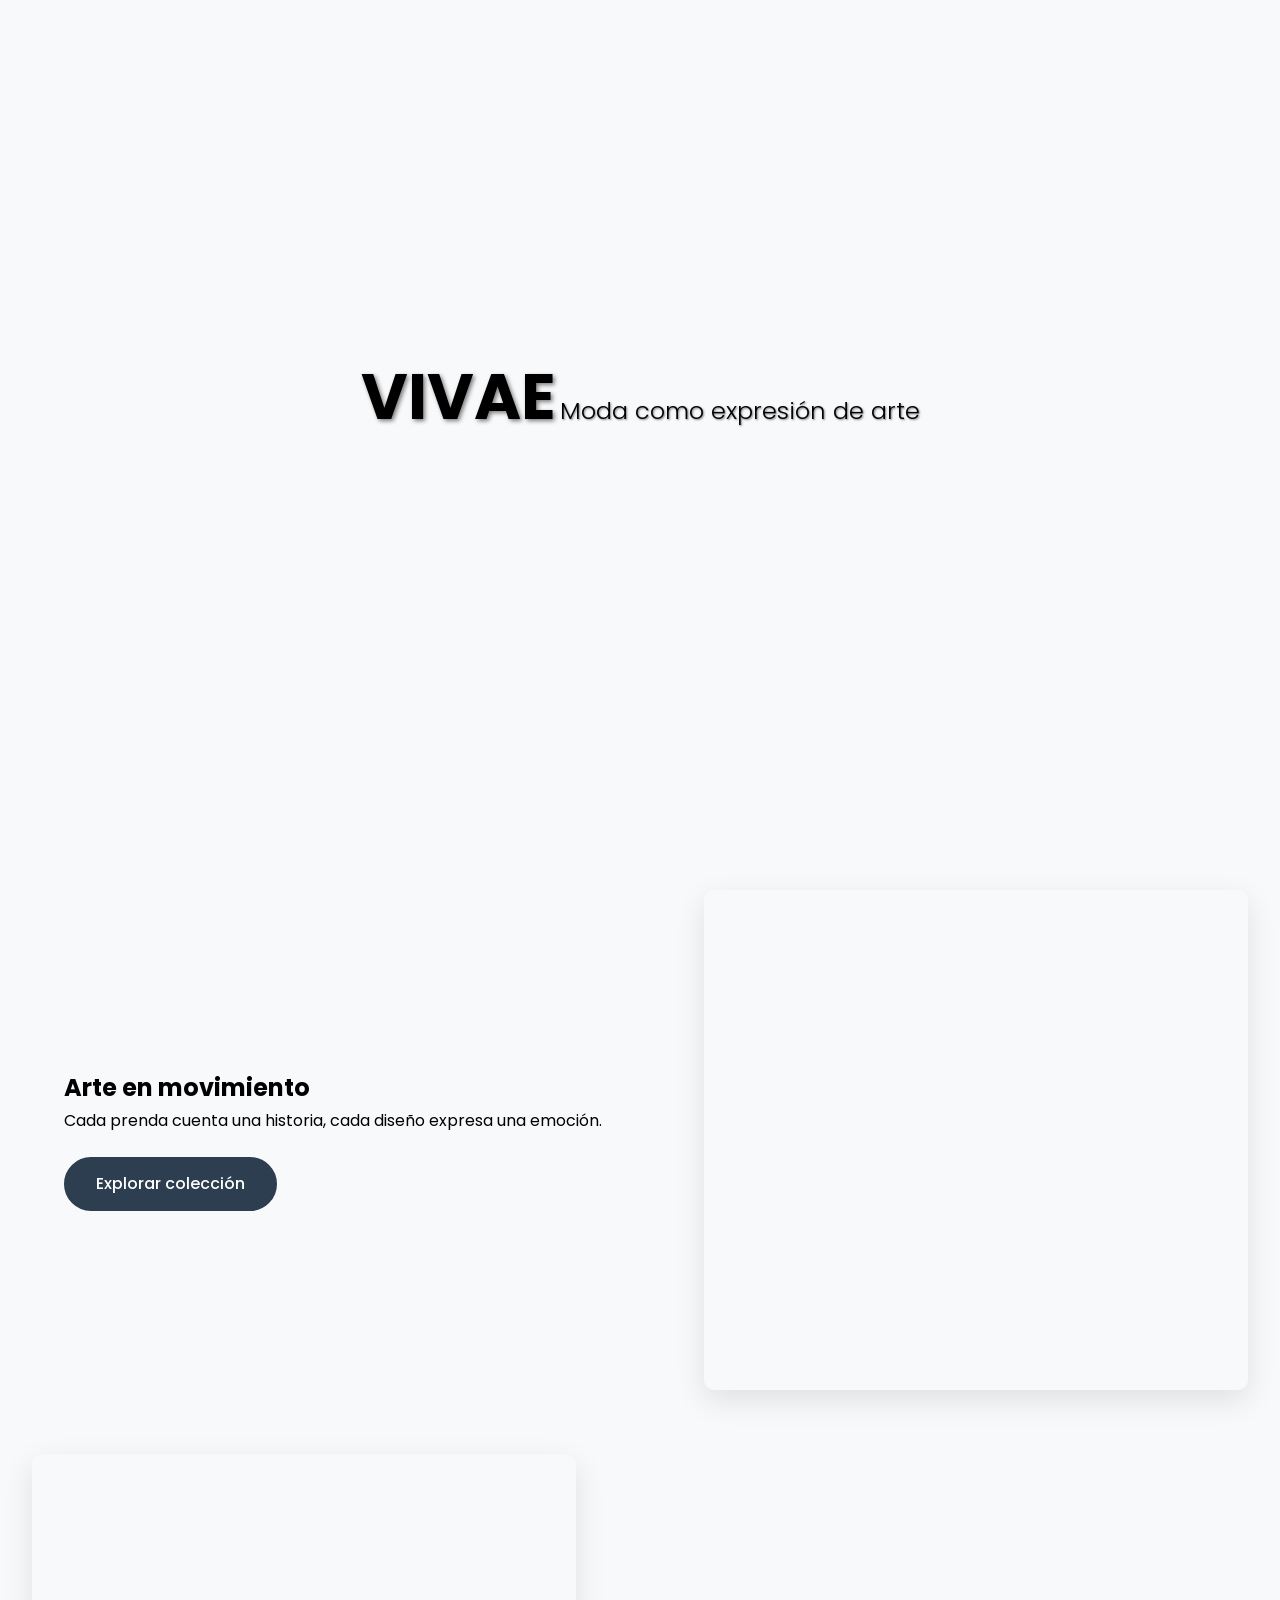
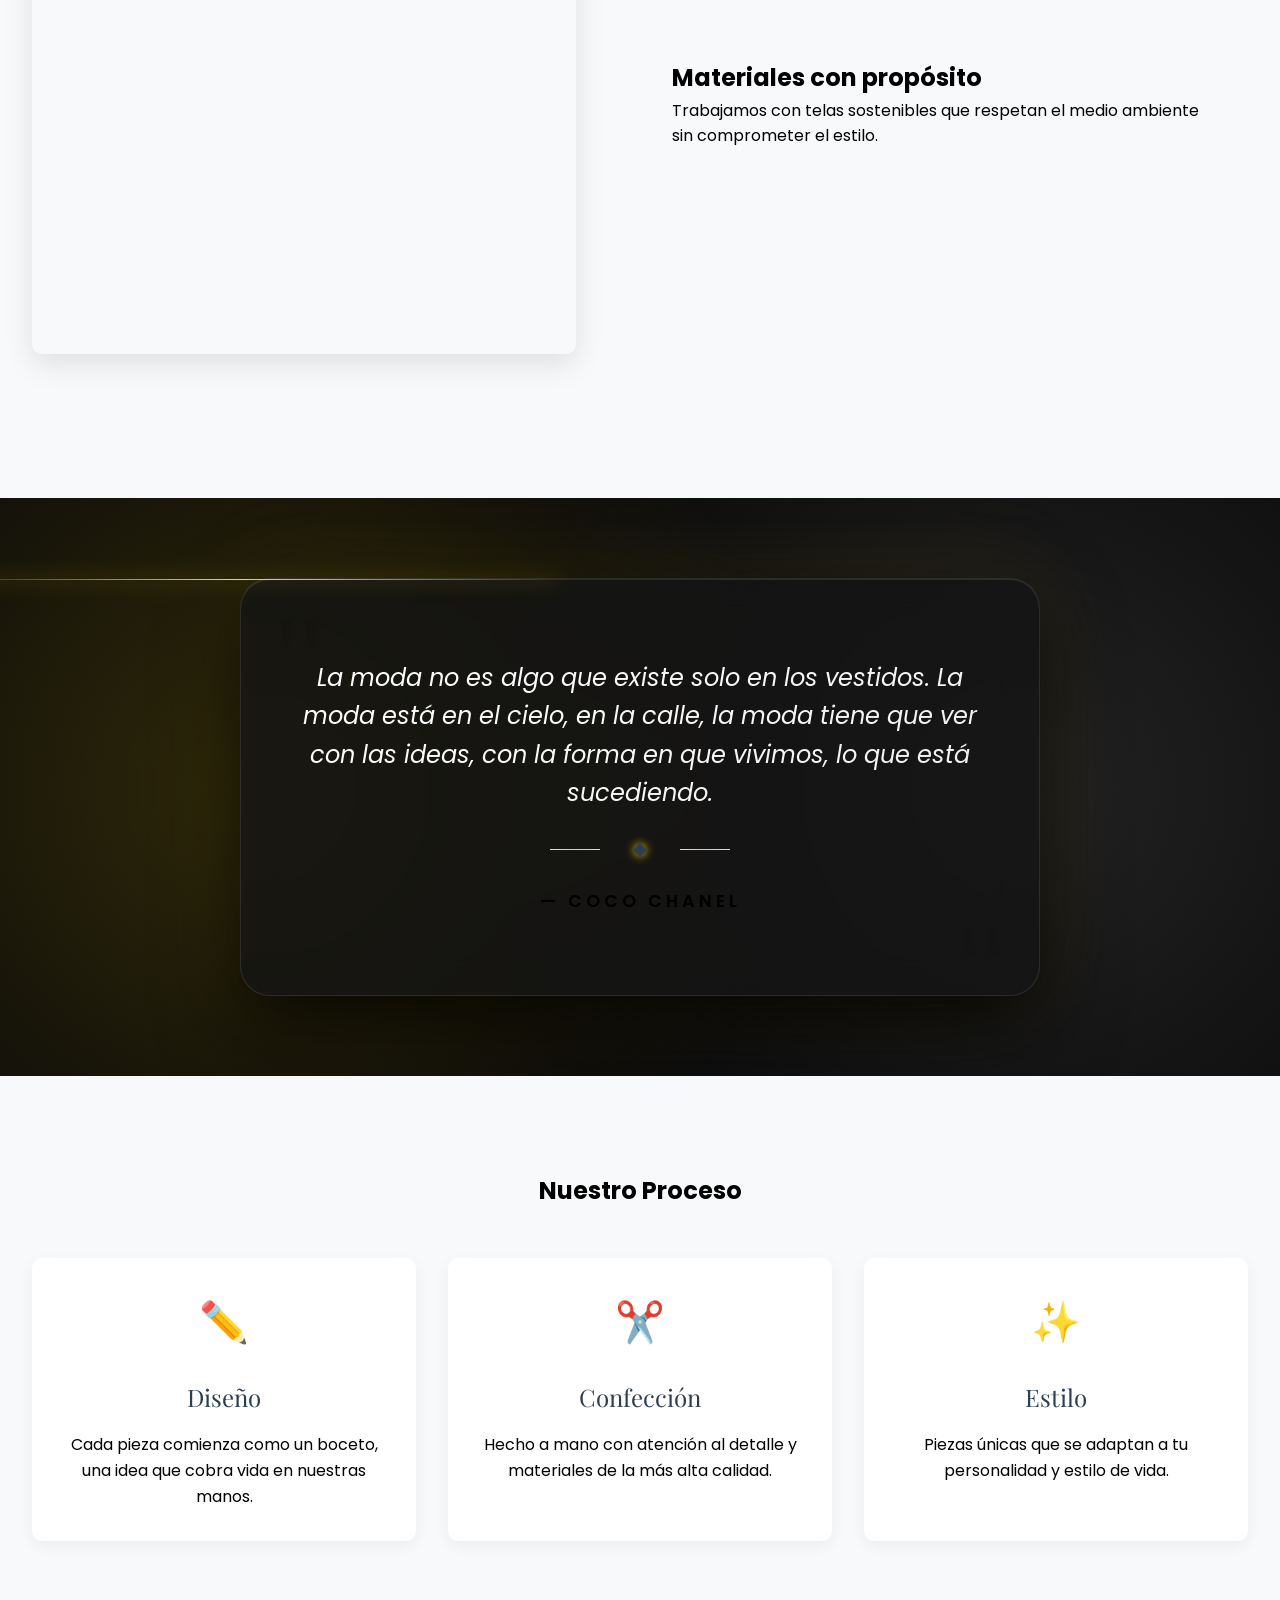
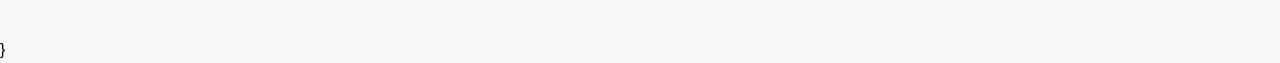
==== commit fe929fbb: "." ====
--- a/index.html
+++ b/index.html
@@ -50,10 +50,54 @@
                 </div>
                 <div class="galeria-imagen" id="galeria-imagen-2"></div>
             </div>
-            
-            <div class="galeria-item">
-                <div class="galeria-texto">
-                    <h2>Hecho a mano con amor</h2>
+        </section>
+
+        <!-- Frase inspiradora -->
+        <section class="frase-inspiradora">
+            <div class="container">
+                <div class="coco-card">
+                    <div class="border-glow"></div>
+                    <div class="glow-top"></div>
+                    <span class="quote-mark left">"</span>
+                    <span class="quote-mark right">"</span>
+                    
+                    <div class="content">
+                        <p class="quote-text">La moda no es algo que existe solo en los vestidos. La moda está en el cielo, en la calle, la moda tiene que ver con las ideas, con la forma en que vivimos, lo que está sucediendo.</p>
+                        
+                        <div class="divider-container">
+                            <div class="divider"></div>
+                            <div class="diamond"></div>
+                            <div class="divider"></div>
+                        </div>
+                        
+                        <p class="author">— Coco Chanel</p>
+                    </div>
+                    
+                    <div class="sparkle"></div>
+                    <div class="sparkle"></div>
+                    <div class="sparkle"></div>
+                    <div class="sparkle"></div>
+                </div>
+            </div>
+        </section>
+
+        <!-- Proceso creativo -->
+        <section class="proceso-creativo">
+            <h2>Nuestro Proceso</h2>
+            <div class="proceso-grid">
+                <div class="proceso-paso">
+                    <div class="proceso-icono">✏️</div>
+                    <h3>Diseño</h3>
+                    <p>Cada pieza comienza como un boceto, una idea que cobra vida en nuestras manos.</p>
+                </div>
+                <div class="proceso-paso">
+                    <div class="proceso-icono">✂️</div>
+                    <h3>Confección</h3>
+                    <p>Hecho a mano con atención al detalle y materiales de la más alta calidad.</p>
+                </div>
+                <div class="proceso-paso">
+                    <div class="proceso-icono">✨</div>
+                    <h3>Estilo</h3>
                     <p>Piezas únicas que se adaptan a tu personalidad y estilo de vida.</p>
                 </div>
             </div>
@@ -65,16 +109,80 @@
       <!-- Footer will be loaded by JavaScript -->
     </footer>
 
-    <!-- Scripts -->
-    <script type="module">
-      import { cargarNavegacion, cargarFooter, configurarImagenes } from './js/index.js';
-      
-      // Inicialización cuando el DOM esté listo
-      document.addEventListener('DOMContentLoaded', () => {
-        cargarNavegacion();
-        cargarFooter();
-        configurarImagenes();
-      });
+    <script>
+      // Función para cargar la navegación
+      async function cargarNavegacion() {
+        try {
+          const response = await fetch('includes/nav.html');
+          if (!response.ok) throw new Error('No se pudo cargar la navegación');
+          
+          const html = await response.text();
+          const nav = document.getElementById('navbar-placeholder');
+          if (nav) {
+            nav.innerHTML = html;
+            // Inicializar menú móvil
+            const menuToggle = document.querySelector('.menu-toggle');
+            const mainNav = document.querySelector('.main-nav');
+            const menuOverlay = document.querySelector('.menu-overlay');
+            
+            if (menuToggle && mainNav) {
+              menuToggle.addEventListener('click', () => {
+                mainNav.classList.toggle('active');
+                menuToggle.classList.toggle('active');
+                if (menuOverlay) {
+                  menuOverlay.classList.toggle('active');
+                }
+                document.body.classList.toggle('no-scroll');
+              });
+            }
+            
+            if (menuOverlay) {
+              menuOverlay.addEventListener('click', () => {
+                mainNav.classList.remove('active');
+                menuToggle.classList.remove('active');
+                menuOverlay.classList.remove('active');
+                document.body.classList.remove('no-scroll');
+              });
+            }
+          }
+        } catch (error) {
+          console.error('Error al cargar la navegación:', error);
+        }
+      }
+
+      // Función para cargar el pie de página
+      async function cargarFooter() {
+        try {
+          const response = await fetch('includes/footer.html');
+          if (!response.ok) throw new Error('No se pudo cargar el pie de página');
+          
+          const html = await response.text();
+          const footer = document.getElementById('footer-placeholder');
+          if (footer) {
+            footer.innerHTML = html;
+          }
+        } catch (error) {
+          console.error('Error al cargar el pie de página:', error);
+        }
+      }
+
+      // Función para configurar las imágenes de fondo
+      function configurarImagenes() {
+        // Establecer imagen del banner
+        const bannerImagen = document.getElementById('banner-imagen');
+        if (bannerImagen) {
+          bannerImagen.style.backgroundImage = "url('img/VestidoFloral.jpg')";
+        }
+        
+        // Establecer imágenes de la galería
+        const galeriaImagen1 = document.getElementById('galeria-imagen-1');
+        if (galeriaImagen1) {
+          galeriaImagen1.style.backgroundImage = "url('img/BlusaCasual.jpg')";
+        }
+        
+        const galeriaImagen2 = document.getElementById('galeria-imagen-2');
     </script>
+    <script src="js/index.js"></script>
+  }
 </body>
 </html>
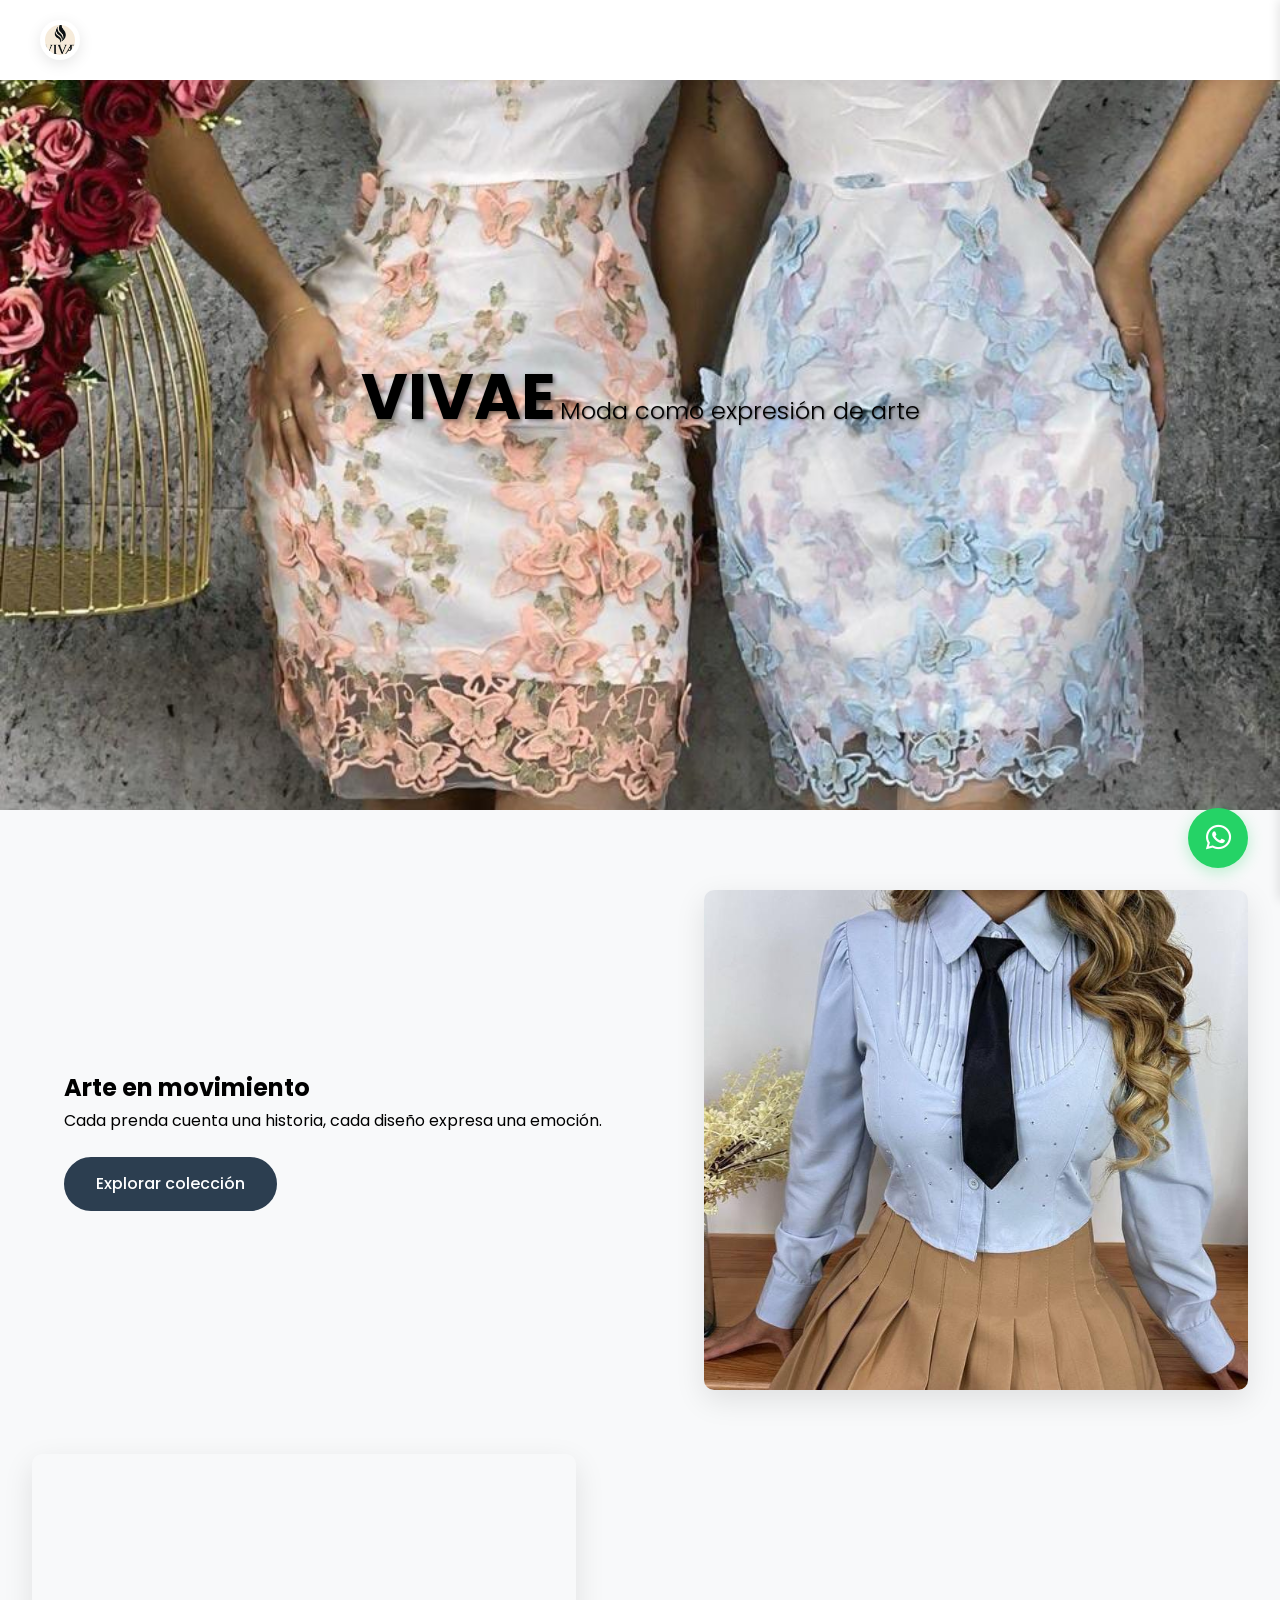
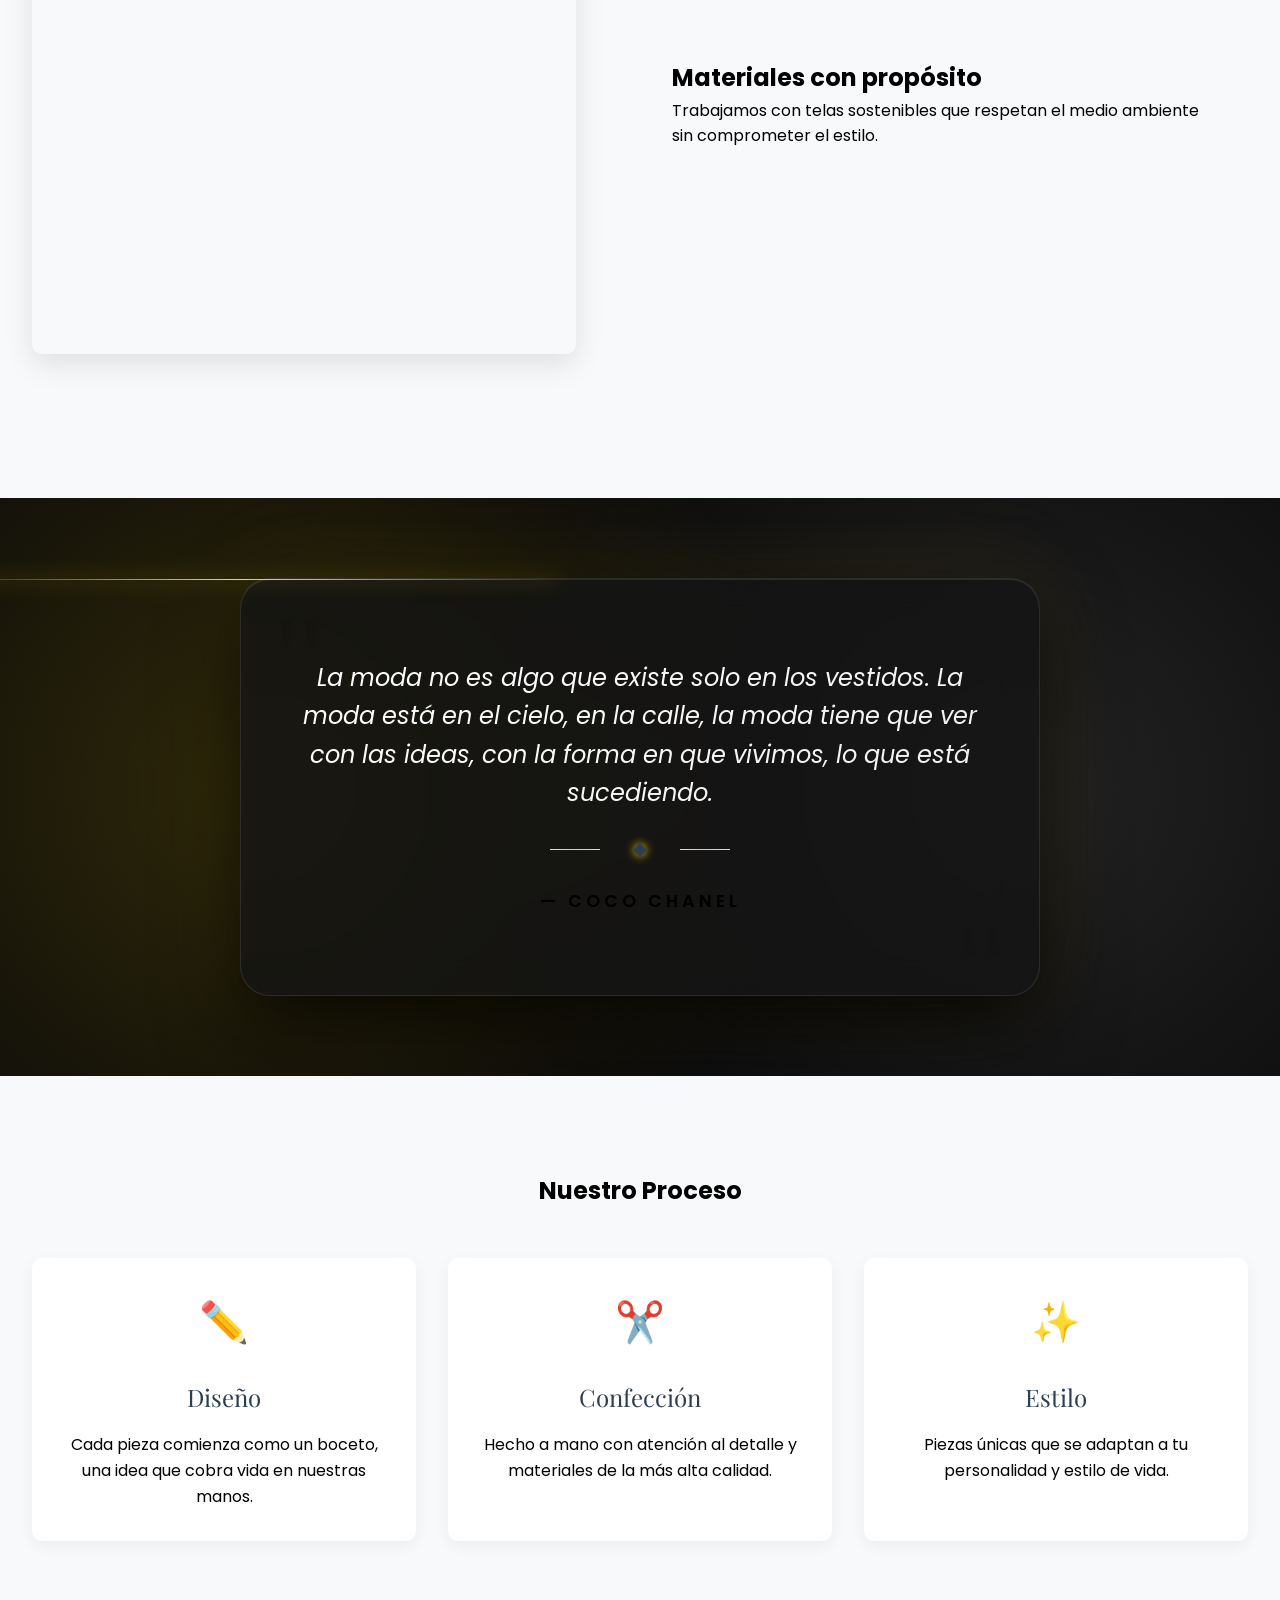
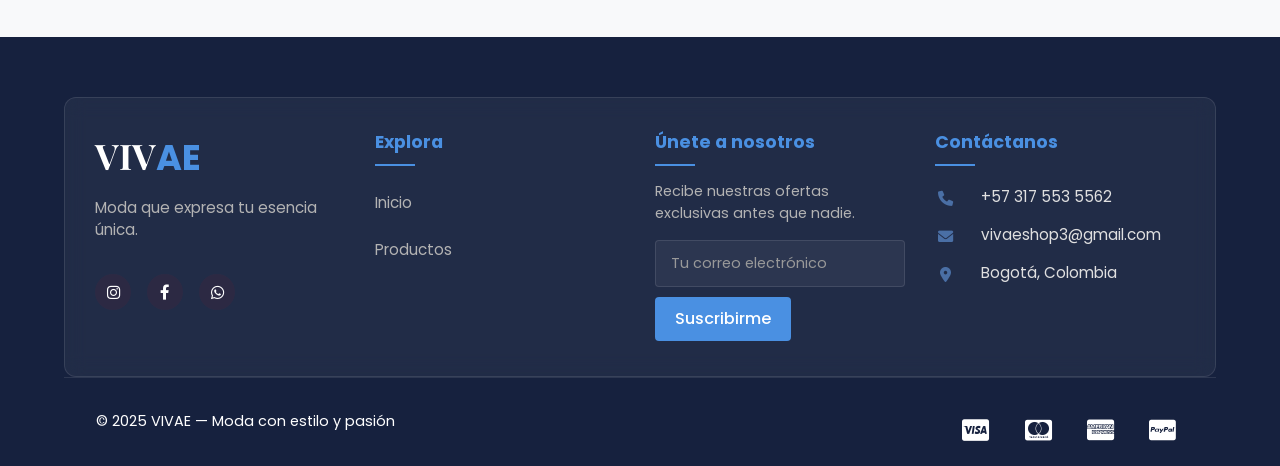
==== commit 752d8f46: "." ====
--- a/index.html
+++ b/index.html
@@ -110,79 +110,85 @@
     </footer>
 
     <script>
-      // Función para cargar la navegación
-      async function cargarNavegacion() {
-        try {
-          const response = await fetch('includes/nav.html');
-          if (!response.ok) throw new Error('No se pudo cargar la navegación');
-          
-          const html = await response.text();
-          const nav = document.getElementById('navbar-placeholder');
-          if (nav) {
-            nav.innerHTML = html;
-            // Inicializar menú móvil
-            const menuToggle = document.querySelector('.menu-toggle');
-            const mainNav = document.querySelector('.main-nav');
-            const menuOverlay = document.querySelector('.menu-overlay');
-            
-            if (menuToggle && mainNav) {
-              menuToggle.addEventListener('click', () => {
-                mainNav.classList.toggle('active');
-                menuToggle.classList.toggle('active');
-                if (menuOverlay) {
-                  menuOverlay.classList.toggle('active');
-                }
-                document.body.classList.toggle('no-scroll');
-              });
-            }
-            
-            if (menuOverlay) {
-              menuOverlay.addEventListener('click', () => {
-                mainNav.classList.remove('active');
-                menuToggle.classList.remove('active');
-                menuOverlay.classList.remove('active');
-                document.body.classList.remove('no-scroll');
-              });
-            }
-          }
-        } catch (error) {
-          console.error('Error al cargar la navegación:', error);
+  // Función para cargar la navegación
+  async function cargarNavegacion() {
+    try {
+      const response = await fetch('includes/nav.html');
+      if (!response.ok) throw new Error('No se pudo cargar la navegación');
+
+      const html = await response.text();
+      const nav = document.getElementById('navbar-placeholder');
+
+      if (nav) {
+        nav.innerHTML = html;
+
+        const menuToggle = document.querySelector('.menu-toggle');
+        const mainNav = document.querySelector('.main-nav');
+        const menuOverlay = document.querySelector('.menu-overlay');
+
+        if (menuToggle && mainNav) {
+          menuToggle.addEventListener('click', () => {
+            mainNav.classList.toggle('active');
+            menuToggle.classList.toggle('active');
+            menuOverlay?.classList.toggle('active');
+            document.body.classList.toggle('no-scroll');
+          });
+        }
+
+        if (menuOverlay) {
+          menuOverlay.addEventListener('click', () => {
+            mainNav.classList.remove('active');
+            menuToggle.classList.remove('active');
+            menuOverlay.classList.remove('active');
+            document.body.classList.remove('no-scroll');
+          });
         }
       }
+    } catch (error) {
+      console.error('Error al cargar la navegación:', error);
+    }
+  }
 
-      // Función para cargar el pie de página
-      async function cargarFooter() {
-        try {
-          const response = await fetch('includes/footer.html');
-          if (!response.ok) throw new Error('No se pudo cargar el pie de página');
-          
-          const html = await response.text();
-          const footer = document.getElementById('footer-placeholder');
-          if (footer) {
-            footer.innerHTML = html;
-          }
-        } catch (error) {
-          console.error('Error al cargar el pie de página:', error);
-        }
-      }
+  // Función para cargar el pie de página
+  async function cargarFooter() {
+    try {
+      const response = await fetch('includes/footer.html');
+      if (!response.ok) throw new Error('No se pudo cargar el pie de página');
 
-      // Función para configurar las imágenes de fondo
-      function configurarImagenes() {
-        // Establecer imagen del banner
-        const bannerImagen = document.getElementById('banner-imagen');
-        if (bannerImagen) {
-          bannerImagen.style.backgroundImage = "url('img/VestidoFloral.jpg')";
-        }
-        
-        // Establecer imágenes de la galería
-        const galeriaImagen1 = document.getElementById('galeria-imagen-1');
-        if (galeriaImagen1) {
-          galeriaImagen1.style.backgroundImage = "url('img/BlusaCasual.jpg')";
-        }
-        
-        const galeriaImagen2 = document.getElementById('galeria-imagen-2');
-    </script>
-    <script src="js/index.js"></script>
+      const html = await response.text();
+      const footer = document.getElementById('footer-placeholder');
+      if (footer) footer.innerHTML = html;
+    } catch (error) {
+      console.error('Error al cargar el pie de página:', error);
+    }
   }
+
+  // Función para configurar imágenes
+  function configurarImagenes() {
+    const bannerImagen = document.getElementById('banner-imagen');
+    if (bannerImagen) {
+      bannerImagen.style.backgroundImage = "url('img/VestidoFloral.jpg')";
+    }
+
+    const galeriaImagen1 = document.getElementById('galeria-imagen-1');
+    if (galeriaImagen1) {
+      galeriaImagen1.style.backgroundImage = "url('img/BlusaCasual.jpg')";
+    }
+
+    const galeriaImagen2 = document.getElementById('galeria-imagen-2');
+    if (galeriaImagen2) {
+      galeriaImagen2.style.backgroundImage = "url('img/VestidoElegante.jpg')";
+    }
+  }
+
+  // Inicialización
+  document.addEventListener('DOMContentLoaded', () => {
+    cargarNavegacion();
+    cargarFooter();
+    configurarImagenes();
+  });
+</script>
+
+<script src="js/index.js"></script>
 </body>
 </html>
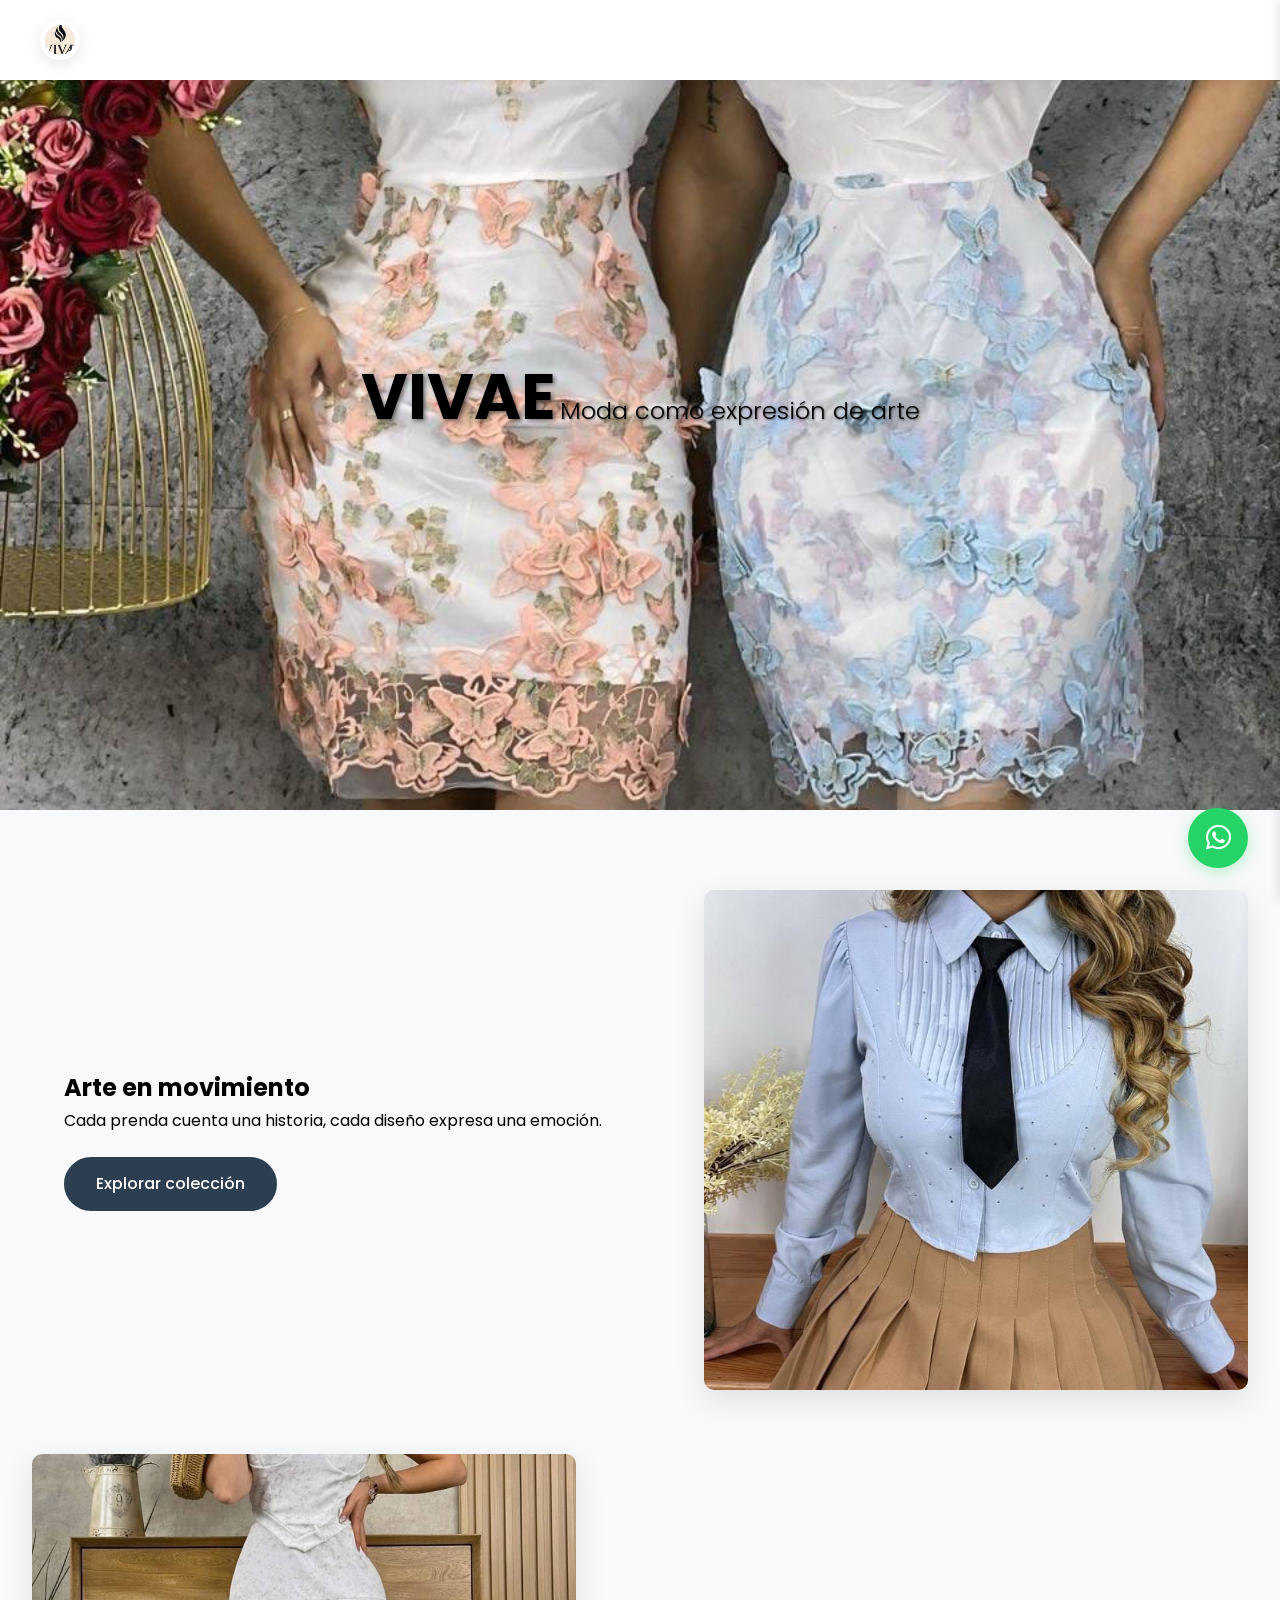
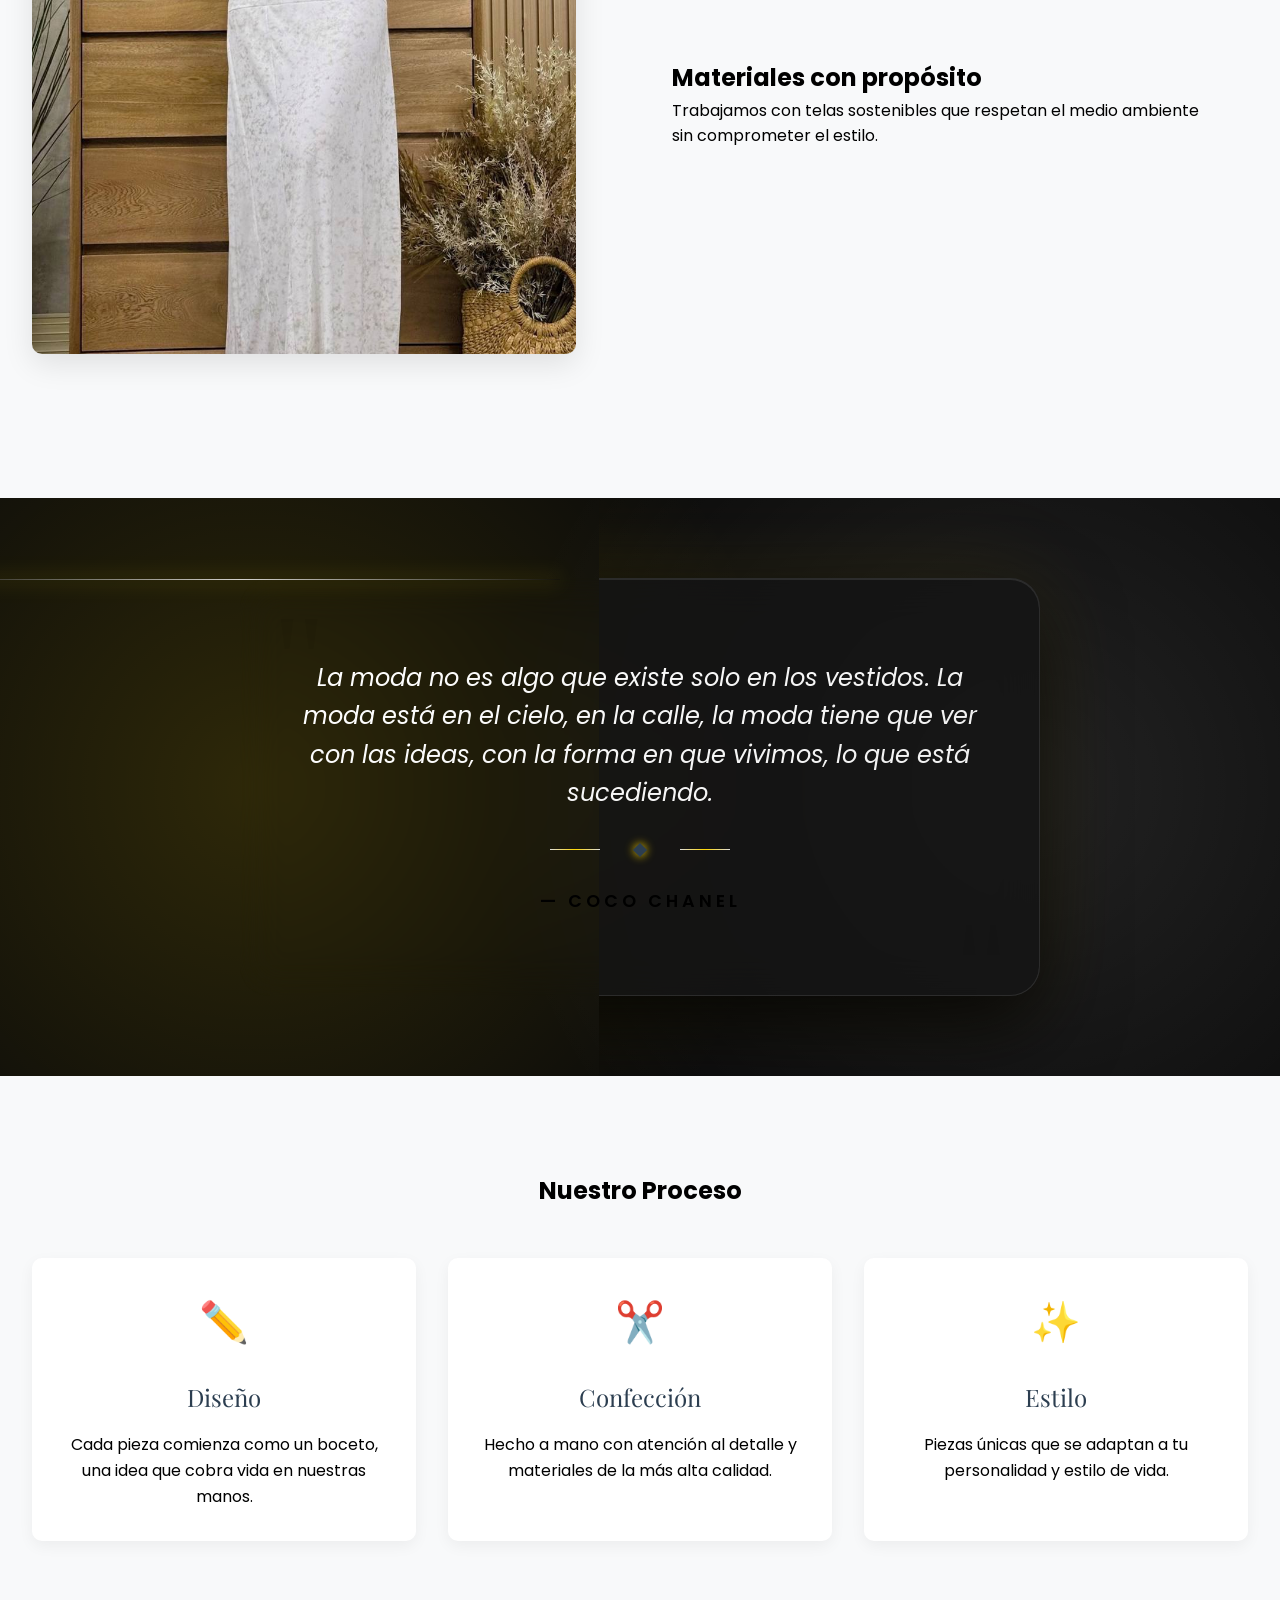
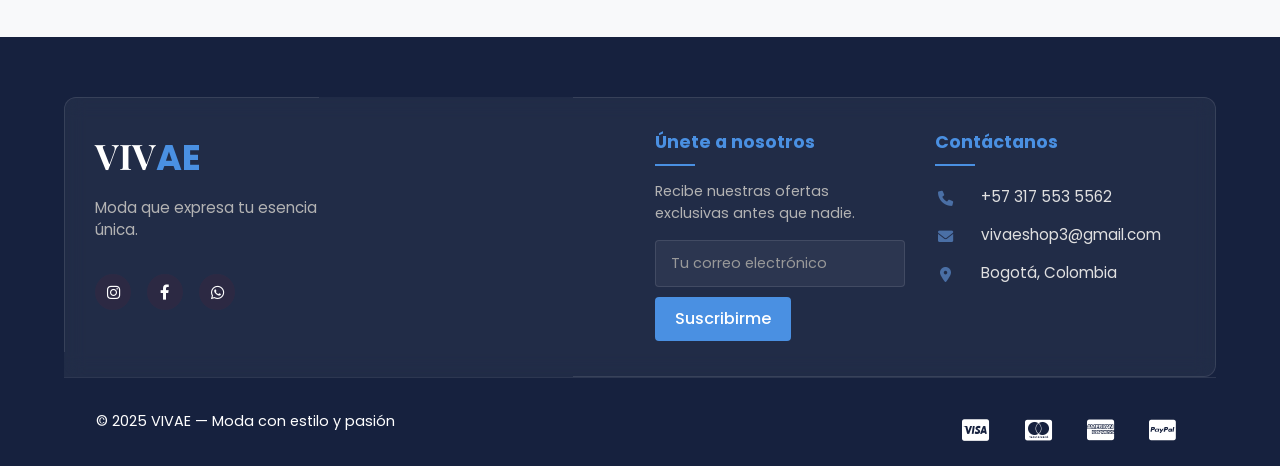
==== commit b6b4e221: "." ====
--- a/index.html
+++ b/index.html
@@ -177,7 +177,7 @@
 
     const galeriaImagen2 = document.getElementById('galeria-imagen-2');
     if (galeriaImagen2) {
-      galeriaImagen2.style.backgroundImage = "url('img/VestidoElegante.jpg')";
+      galeriaImagen2.style.backgroundImage = "url('img/VestidoBlancoLiso.jpg')";
     }
   }
 
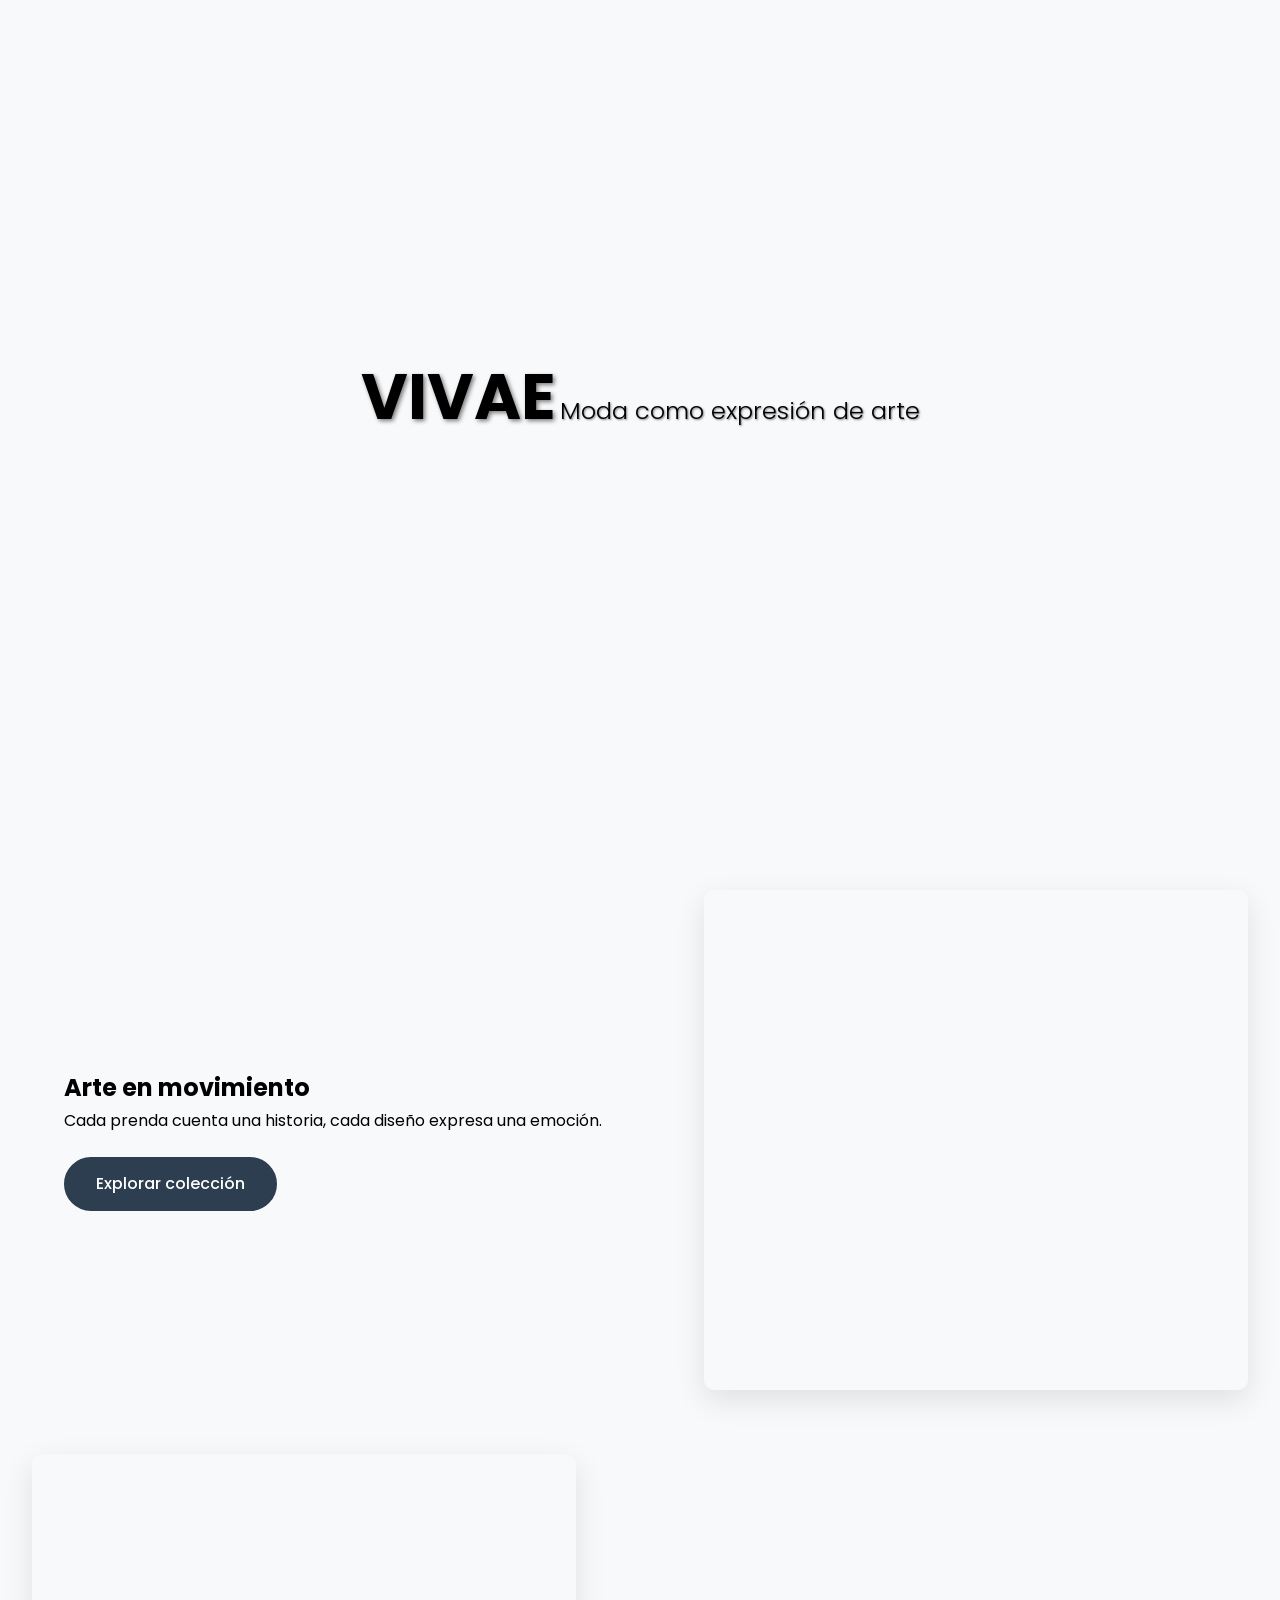
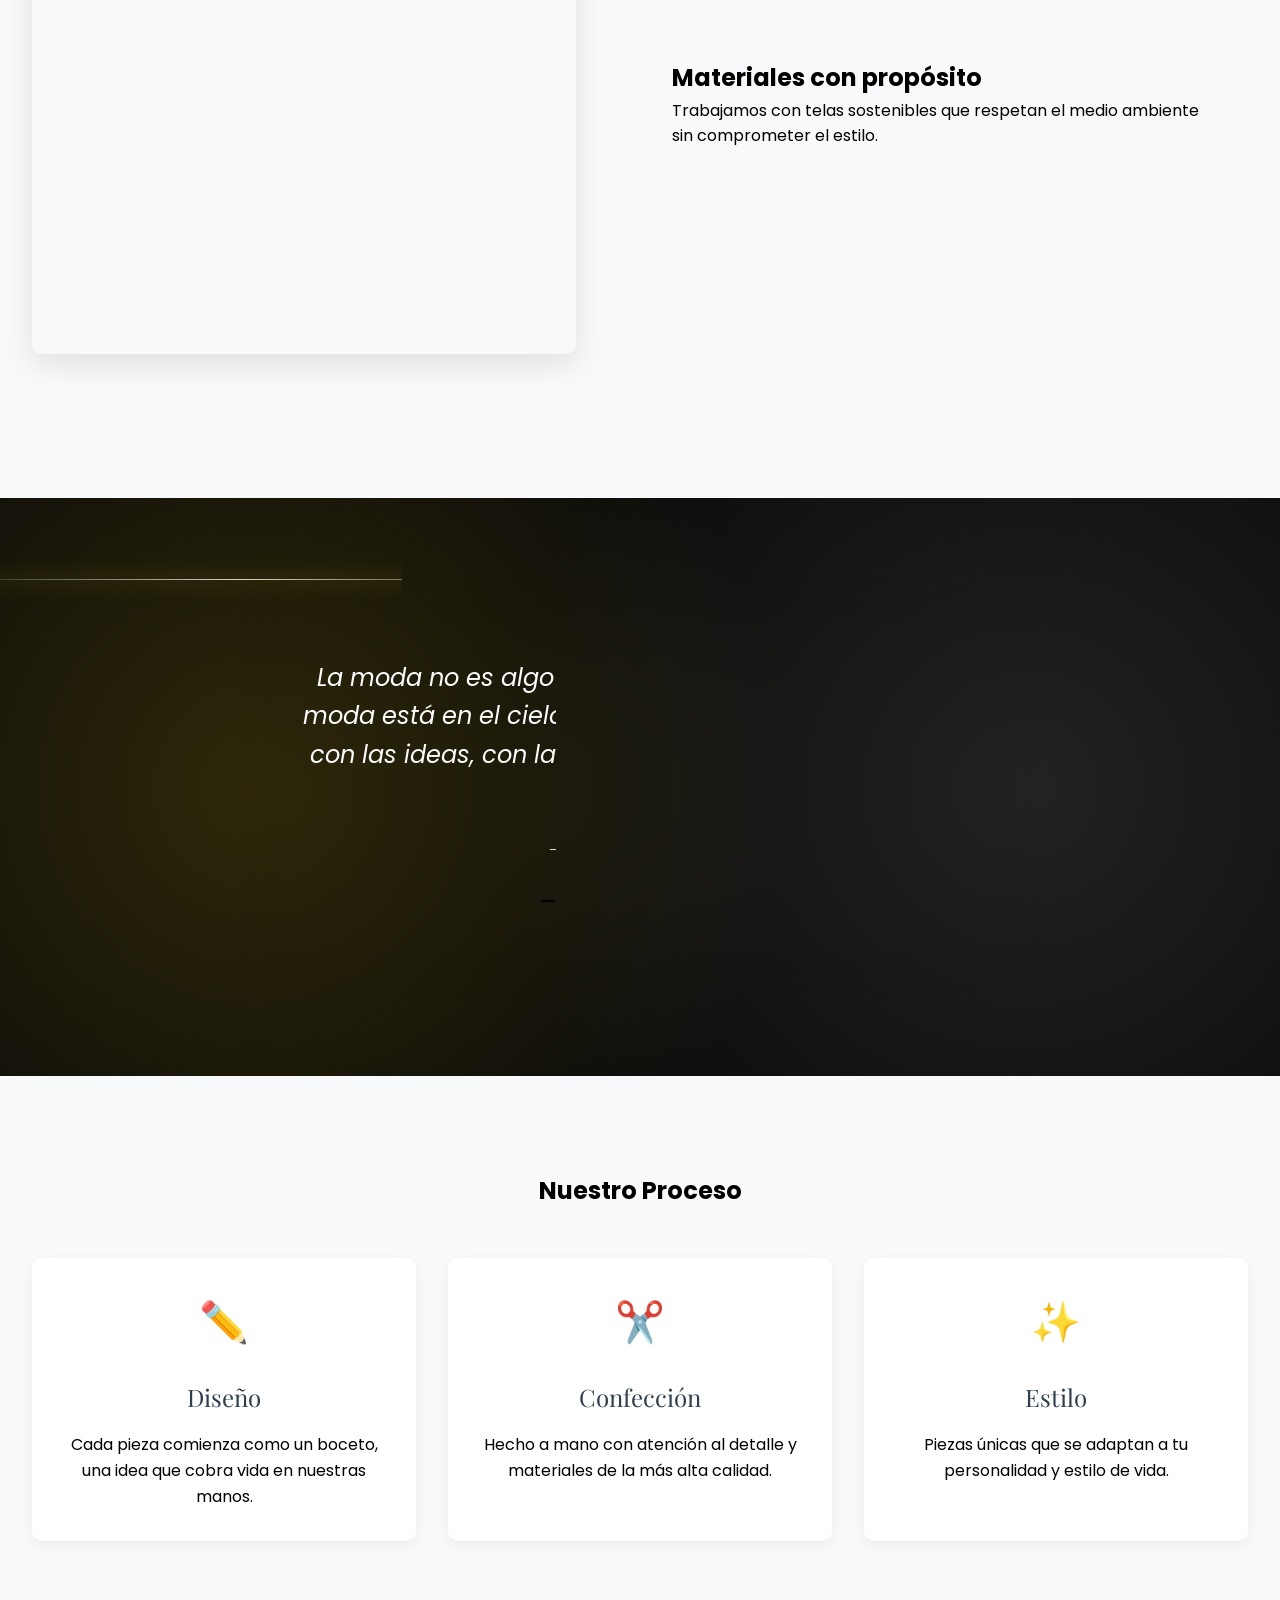
==== commit c707cdf4: "." ====
--- a/index.html
+++ b/index.html
@@ -109,79 +109,9 @@
       <!-- Footer will be loaded by JavaScript -->
     </footer>
 
-    <script>
-  // Función para cargar la navegación
-  async function cargarNavegacion() {
-    try {
-      const response = await fetch('includes/nav.html');
-      if (!response.ok) throw new Error('No se pudo cargar la navegación');
-
-      const html = await response.text();
-      const nav = document.getElementById('navbar-placeholder');
-
-      if (nav) {
-        nav.innerHTML = html;
-
-        const menuToggle = document.querySelector('.menu-toggle');
-        const mainNav = document.querySelector('.main-nav');
-        const menuOverlay = document.querySelector('.menu-overlay');
-
-        if (menuToggle && mainNav) {
-          menuToggle.addEventListener('click', () => {
-            mainNav.classList.toggle('active');
-            menuToggle.classList.toggle('active');
-            menuOverlay?.classList.toggle('active');
-            document.body.classList.toggle('no-scroll');
-          });
-        }
-
-        if (menuOverlay) {
-          menuOverlay.addEventListener('click', () => {
-            mainNav.classList.remove('active');
-            menuToggle.classList.remove('active');
-            menuOverlay.classList.remove('active');
-            document.body.classList.remove('no-scroll');
-          });
-        }
-      }
-    } catch (error) {
-      console.error('Error al cargar la navegación:', error);
-    }
-  }
-
-  // Función para cargar el pie de página
-  async function cargarFooter() {
-    try {
-      const response = await fetch('includes/footer.html');
-      if (!response.ok) throw new Error('No se pudo cargar el pie de página');
-
-      const html = await response.text();
-      const footer = document.getElementById('footer-placeholder');
-      if (footer) footer.innerHTML = html;
-    } catch (error) {
-      console.error('Error al cargar el pie de página:', error);
-    }
-  }
-
-  // Función para configurar imágenes
-  function configurarImagenes() {
-    const bannerImagen = document.getElementById('banner-imagen');
-    if (bannerImagen) {
-      bannerImagen.style.backgroundImage = "url('img/VestidoFloral.jpg')";
-    }
-
-    const galeriaImagen1 = document.getElementById('galeria-imagen-1');
-    if (galeriaImagen1) {
-      galeriaImagen1.style.backgroundImage = "url('img/BlusaCasual.jpg')";
-    }
-
-    const galeriaImagen2 = document.getElementById('galeria-imagen-2');
-    if (galeriaImagen2) {
-      galeriaImagen2.style.backgroundImage = "url('img/VestidoBlancoLiso.jpg')";
-    }
-  }
-
-  // Inicialización
+    <script type="module">
+  import { cargarNavegacion, cargarFooter, configurarImagenes } from './js/utils.js';
+  
   document.addEventListener('DOMContentLoaded', () => {
     cargarNavegacion();
     cargarFooter();
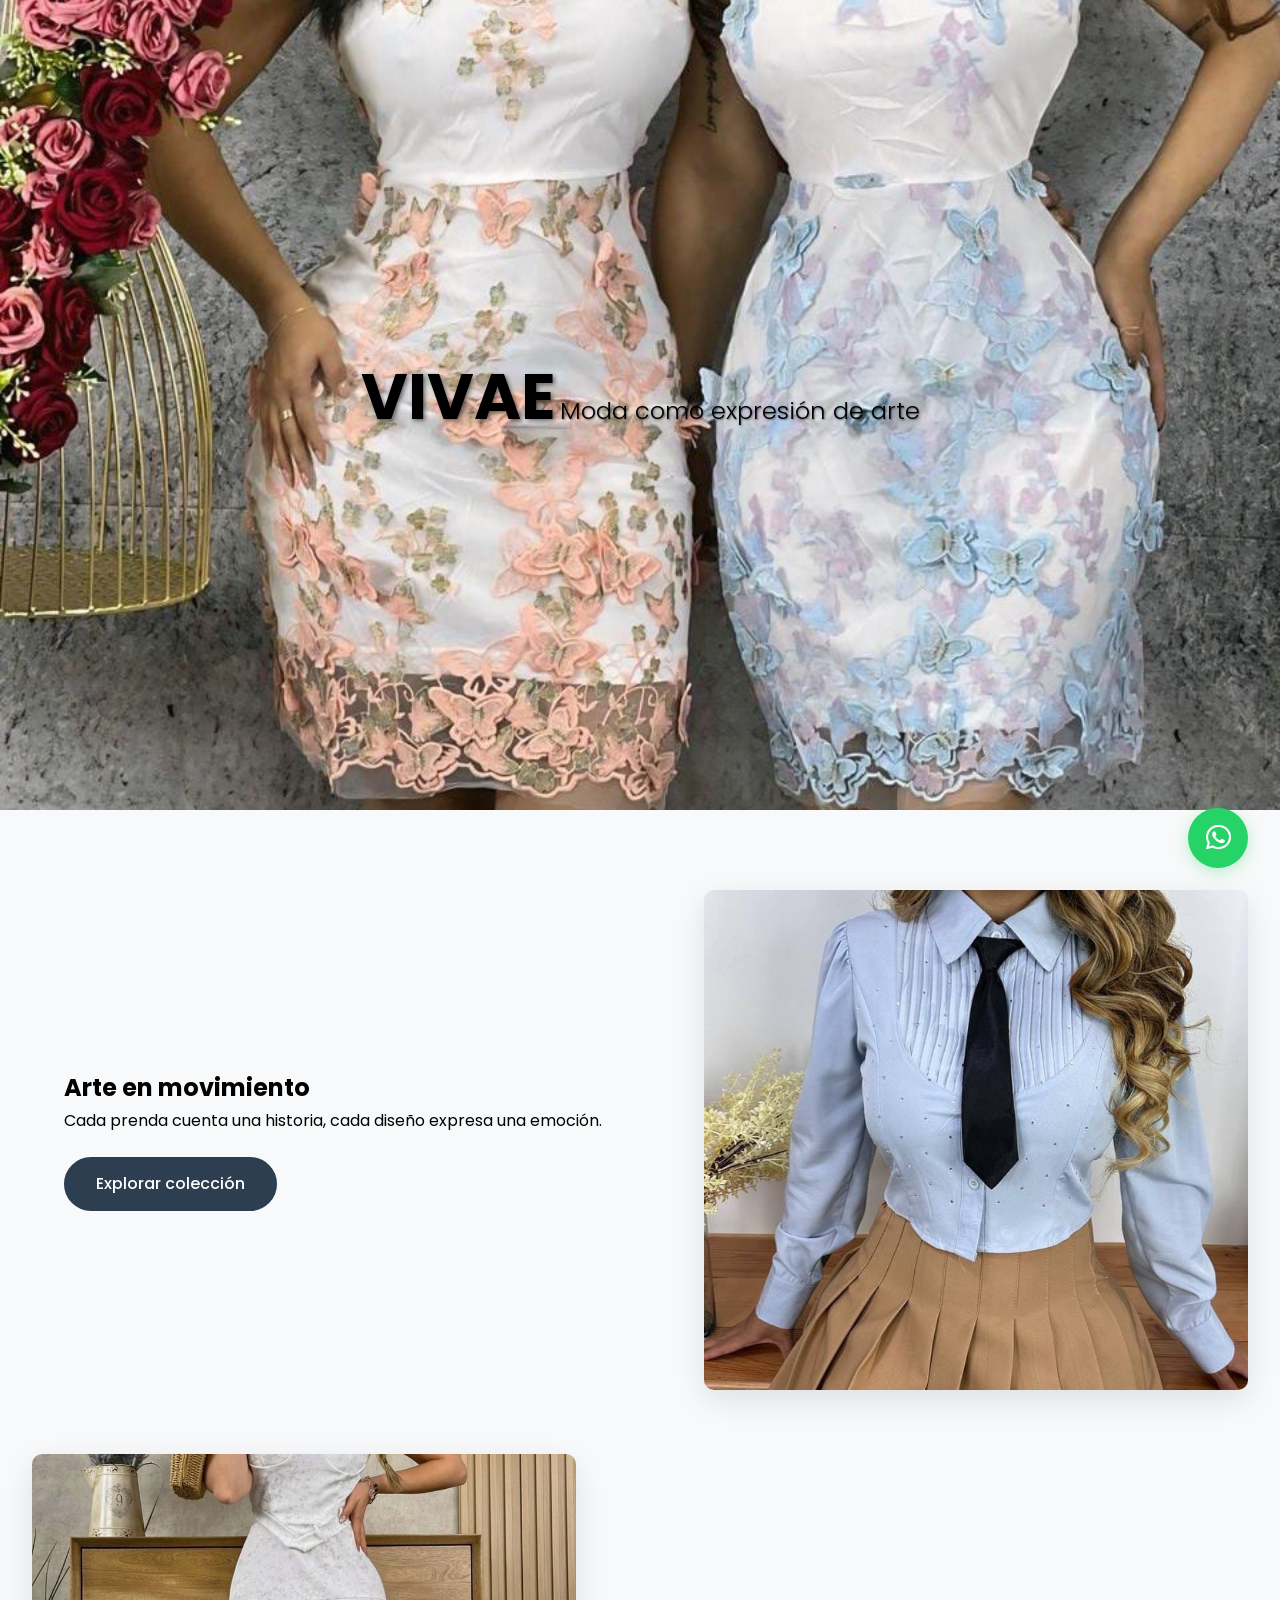
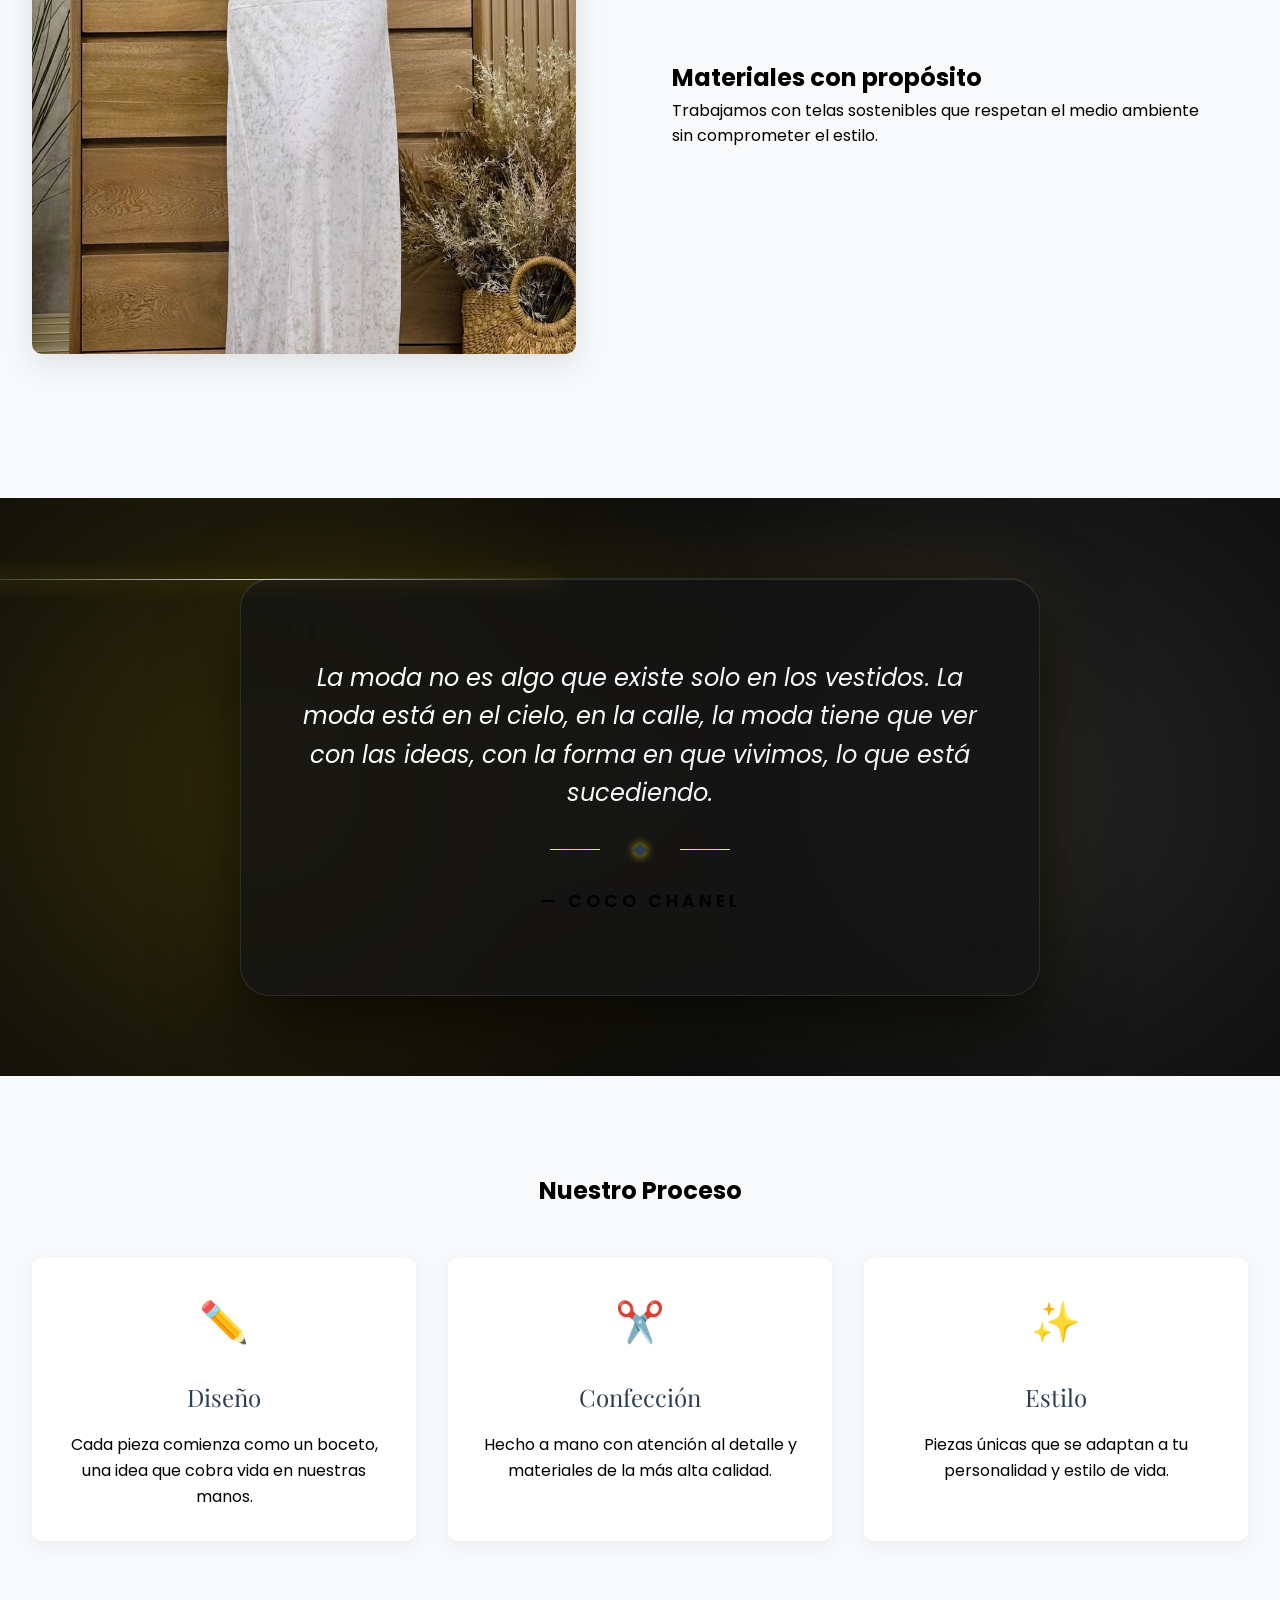
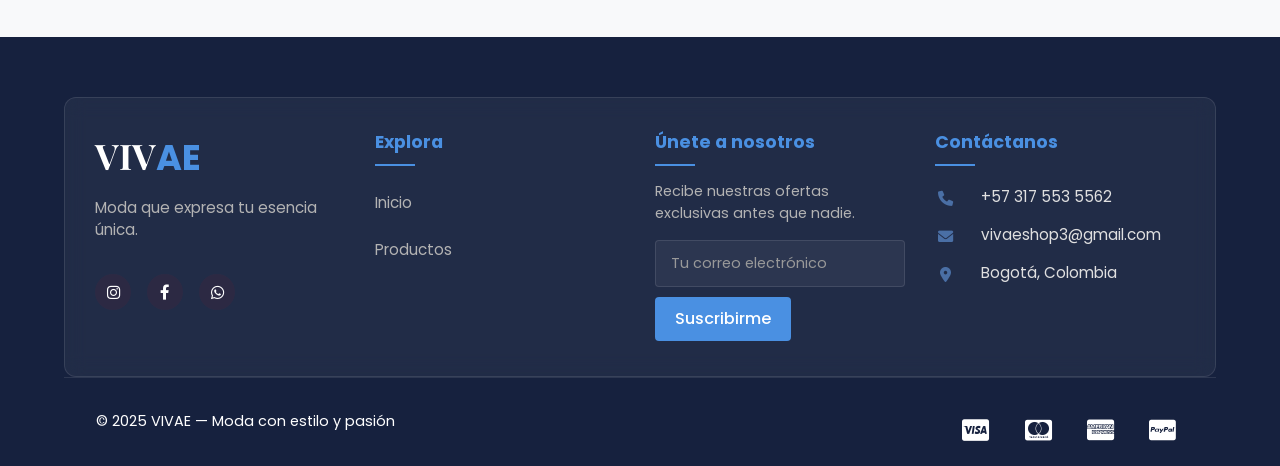
==== commit 79a9067f: "." ====
--- a/index.html
+++ b/index.html
@@ -110,15 +110,32 @@
     </footer>
 
     <script type="module">
-  import { cargarNavegacion, cargarFooter, configurarImagenes } from './js/utils.js';
-  
-  document.addEventListener('DOMContentLoaded', () => {
-    cargarNavegacion();
-    cargarFooter();
-    configurarImagenes();
-  });
-</script>
+      import { cargarNavegacion, cargarFooter } from './js/utils.js';
+      
+      // Función para configurar imágenes
+      function configurarImagenes() {
+        const bannerImagen = document.getElementById('banner-imagen');
+        if (bannerImagen) {
+          bannerImagen.style.backgroundImage = "url('img/VestidoFloral.jpg')";
+        }
 
-<script src="js/index.js"></script>
+        const galeriaImagen1 = document.getElementById('galeria-imagen-1');
+        if (galeriaImagen1) {
+          galeriaImagen1.style.backgroundImage = "url('img/BlusaCasual.jpg')";
+        }
+
+        const galeriaImagen2 = document.getElementById('galeria-imagen-2');
+        if (galeriaImagen2) {
+          galeriaImagen2.style.backgroundImage = "url('img/VestidoBlancoLiso.jpg')";
+        }
+      }
+
+      // Inicialización
+      document.addEventListener('DOMContentLoaded', () => {
+        cargarNavegacion();
+        cargarFooter();
+        configurarImagenes();
+      });
+    </script>
 </body>
 </html>
